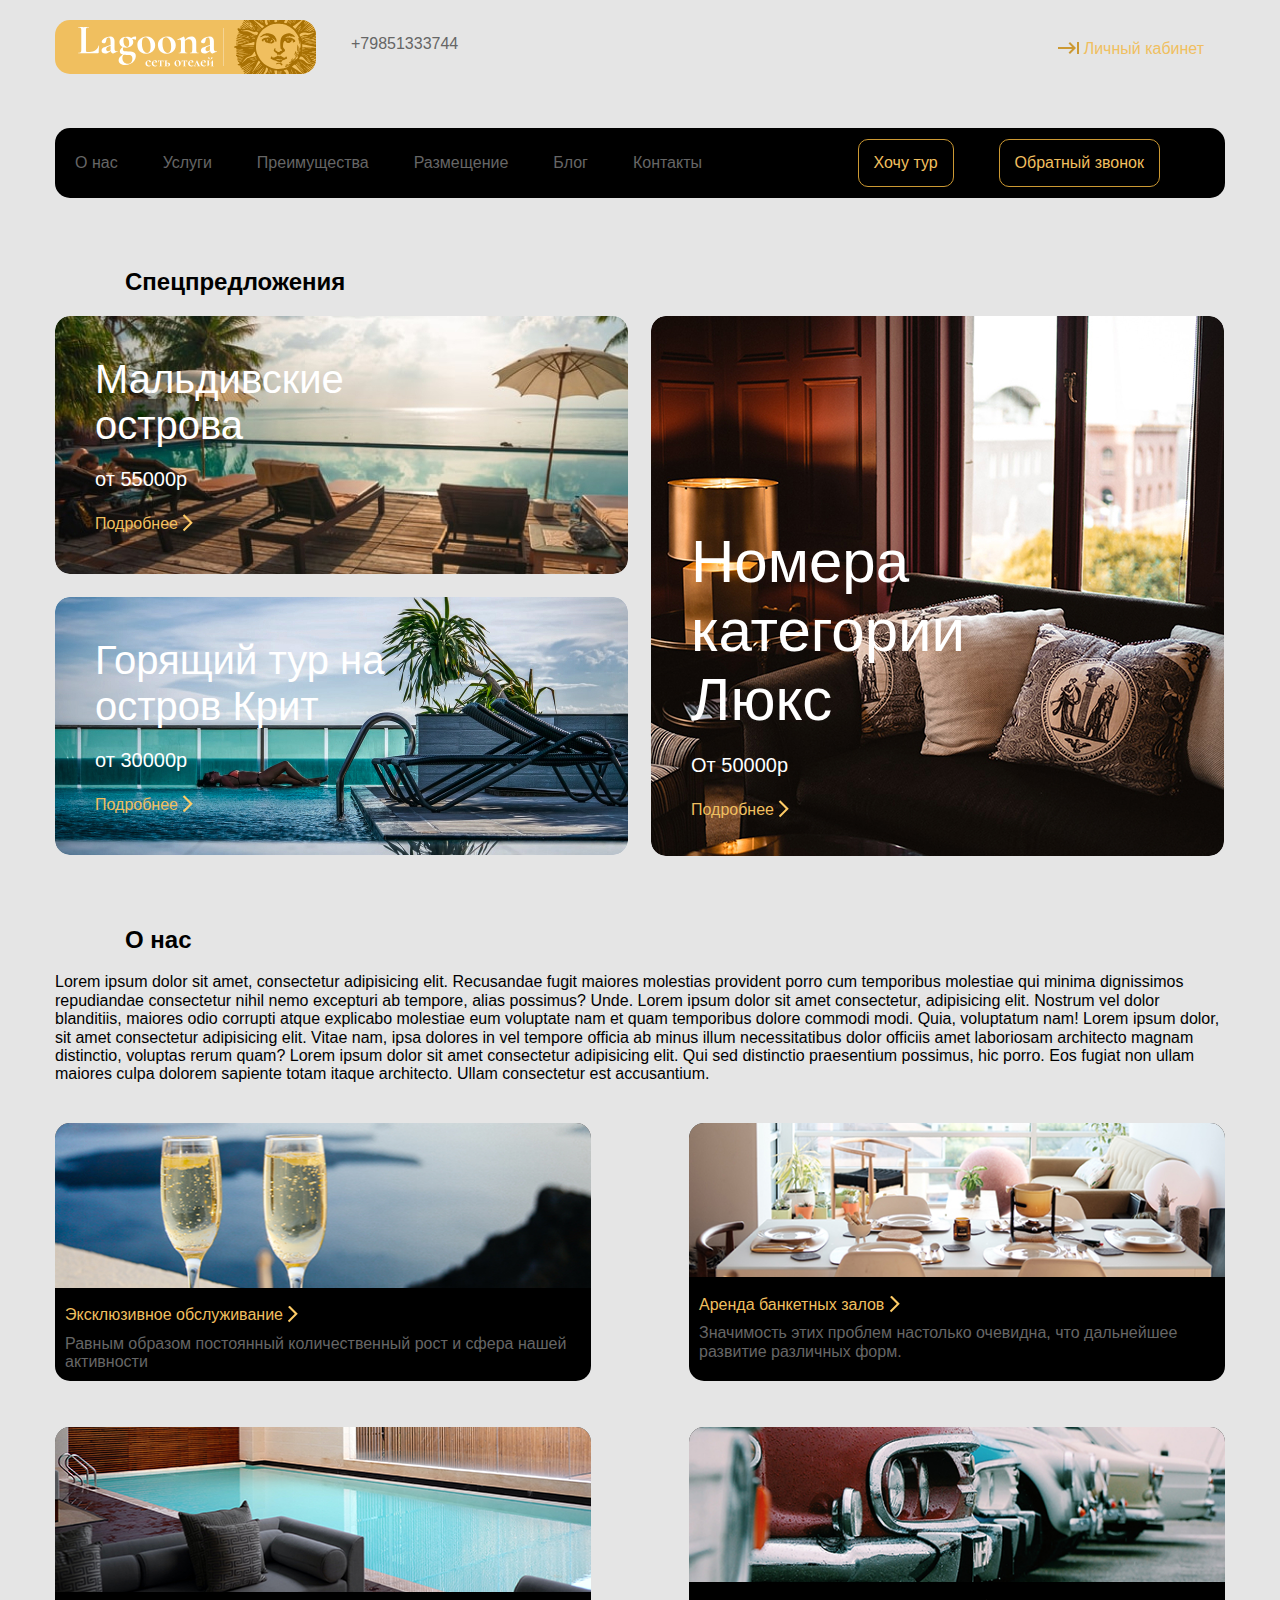
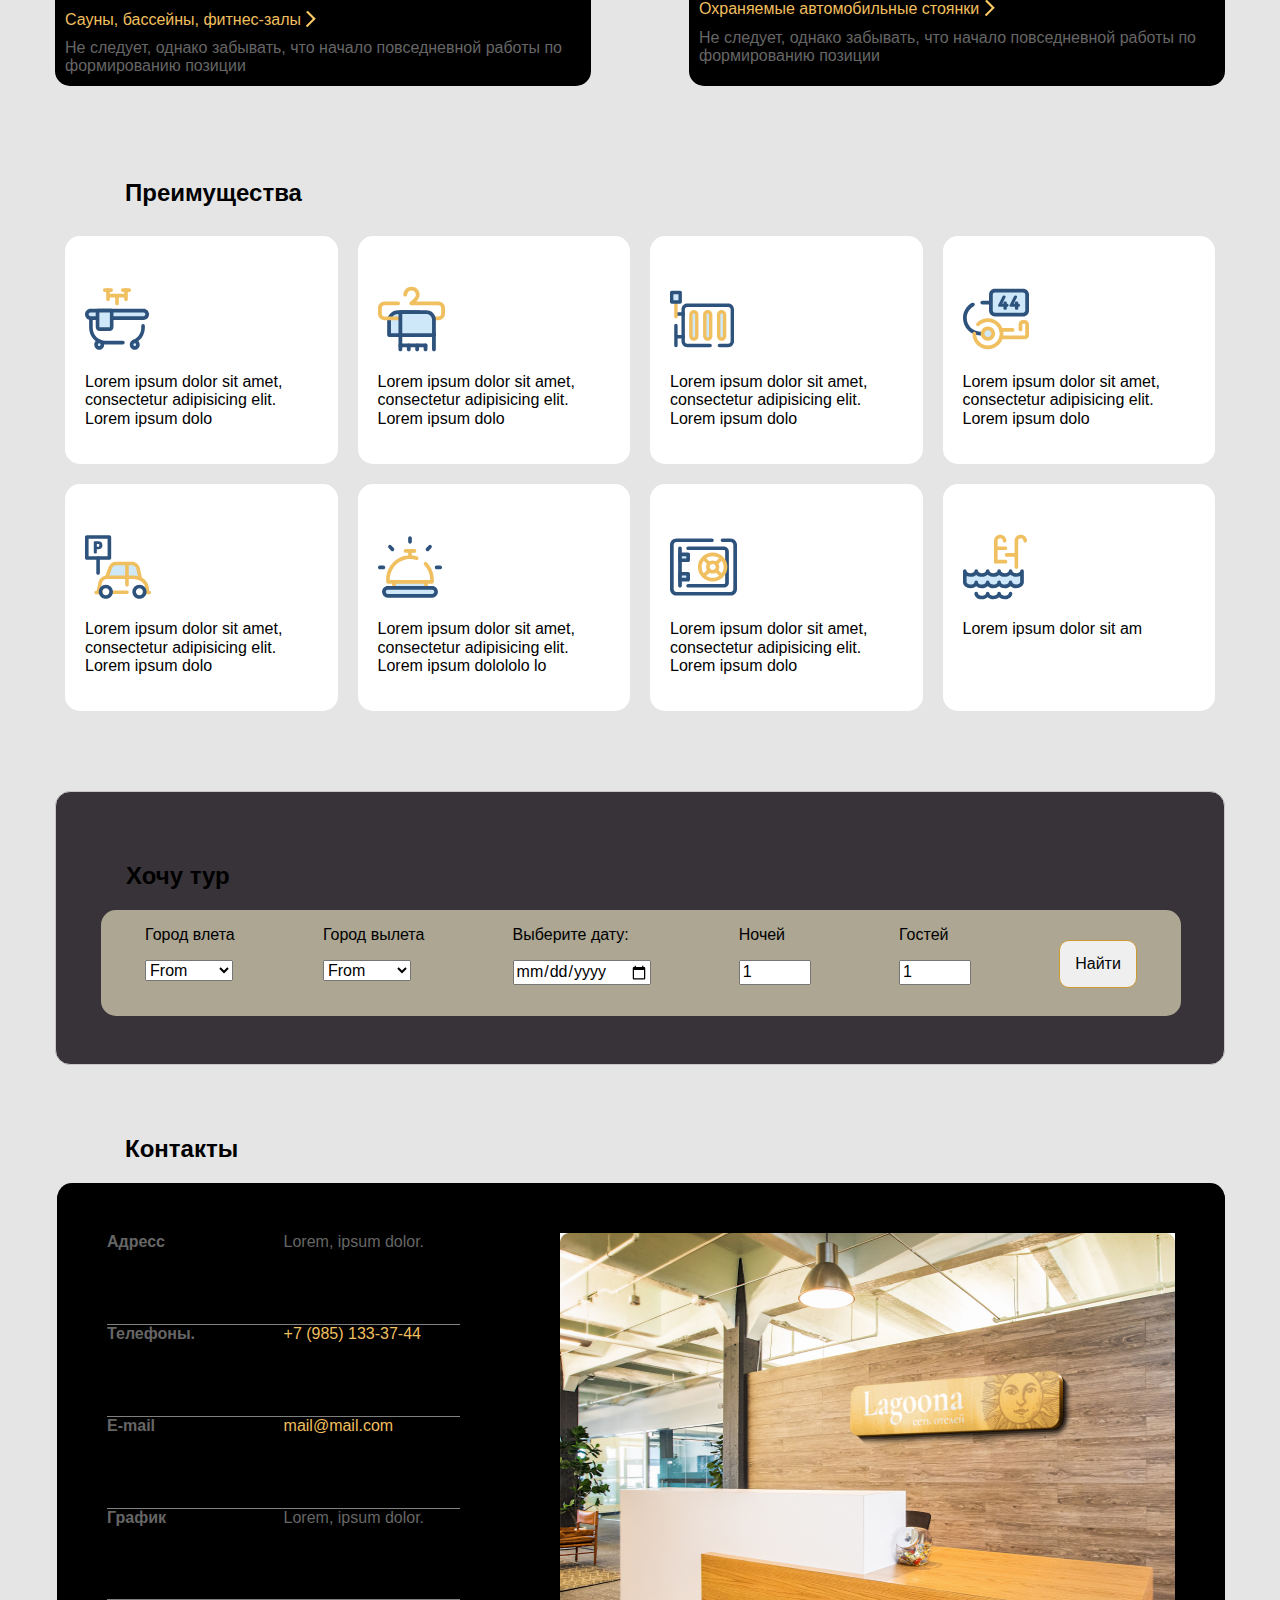
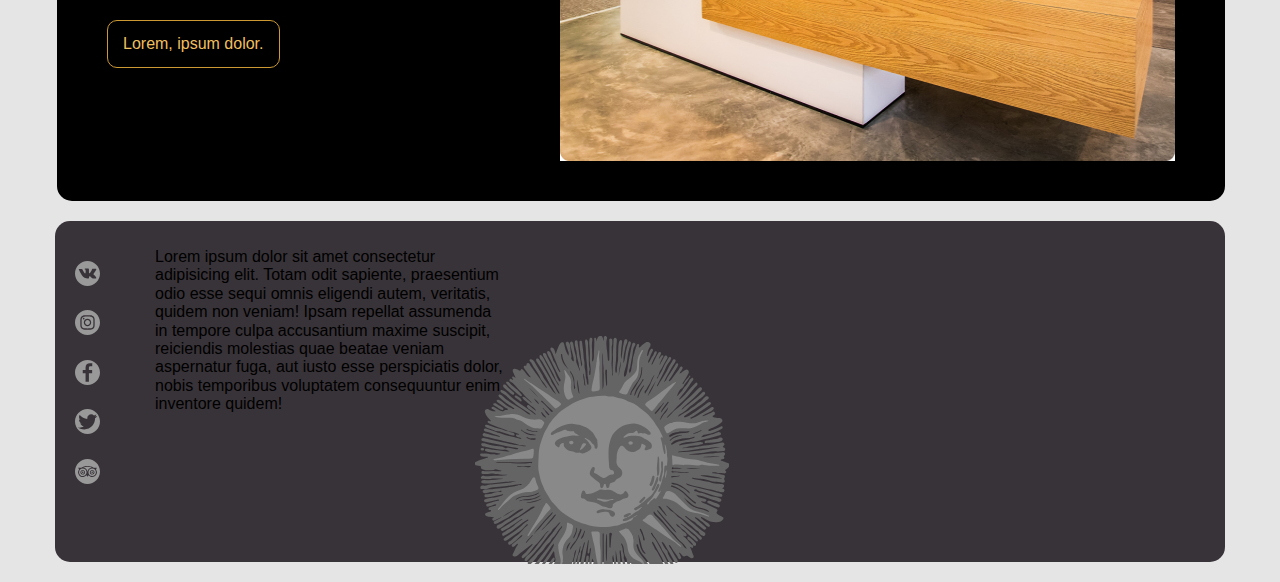
==== index.html @ 14a1861d "css2" ====
<!DOCTYPE html>
<html lang="en">

<head>
    <meta charset="UTF-8">
    <meta http-equiv="X-UA-Compatible" content="IE=edge">
    <meta name="viewport" content="width=device-width, initial-scale=1.0">
    <title>Lagoona</title>
    <link rel="stylesheet" href="/normalize.css">
    <link rel="stylesheet" href="/style.css">
</head>
<!-- hjhjjgjd##### -->
<body>
    <header>
        <!-- jhghghg -->
        <div class="container">
            <div class="header">
                <div class="header-top">
                    <div class="logo">
                        <a href="" class="logoimg"><img src="/logo.svg" alt="logo"></a>
                        <div class="phone">
                            <a href="tel:+79851333744">+79851333744</a>
                        </div>
                    </div>
                    <div class="cabinet">
                        <a href=""><img src="Vector.png" alt=""> Личный кабинет</a>
                    </div>
                </div>
                <nav class="nav">
                    <ul class="nav-list">
                        <li class="nav-item">
                            <a href="" class="nav-link">О нас</a>
                        </li>
                        <li class="nav-item">
                            <a href="" class="nav-link">Услуги</a>
                        </li>
                        <li class="nav-item">
                            <a href="" class="nav-link">Преимущества</a>
                        </li>
                        <li class="nav-item">
                            <a href="" class="nav-link">Размещение</a>
                        </li>
                        <li class="nav-item">
                            <a href="" class="nav-link">Блог</a>
                        </li>
                        <li class="nav-item">
                            <a href="" class="nav-link">Контакты</a>
                        </li>
                        <li class="nav-item">
                            <img src="/Rectangle 2 (1).png" alt="rectangle" height="100%">
                        </li>
                        <div class="top-nav">
                            <div class="nav-item">
                                <a href="" class="buttn">Хочу тур</a>
                            </div>
                            <div class="nav-item">
                                <a href="" class="buttn">Обратный звонок</a>

                    </ul>
            </div>
        </div>
        </nav>
        </div>
        </div>
    </header>
    <main>
        <div class="container">
            <h2 class="tittle">Спецпредложения</h2>
            <section class="discount">
                <div class="discount-left">
                    <div class="discount-left-up">
                        Мальдивские острова
                        <p class="price">от 55000р</p>
                        <a href="">
                            <p class="more">Подробнее
                                <sub>
                                    <img src="/Rectangle 2.png" alt="more">
                                </sub>
                            </p>
                        </a>
                    </div>
                    <div class="discount-left-down">
                        Горящий тур на остров Крит
                        <p class="price">от 30000р</p>
                        <a href="">

                            <p class="more">Подробнее
                                <sub>
                                    <img src="/Rectangle 2.png" alt="more">
                                </sub>
                            </p>
                        </a>
                    </div>
                </div>
                <div class="discount-right">
                    Номера категории Люкс
                    <p class="price">От 50000р</p>
                    <a href="">

                        <p class="more">Подробнее
                            <sub>
                                <img src="/Rectangle 2.png" alt="more">
                            </sub>
                        </p>
                    </a>
                </div>
        </div>
        </section>
        <section class="about">
            <div class="container">

                <h2 class="tittle">О нас</h2>
                <p class="about-txt">
                    Lorem ipsum dolor sit amet, consectetur adipisicing elit. Recusandae fugit maiores molestias
                    provident
                    porro cum temporibus molestiae qui minima dignissimos repudiandae consectetur nihil nemo excepturi
                    ab
                    tempore, alias possimus? Unde. Lorem ipsum dolor sit amet consectetur, adipisicing elit. Nostrum vel
                    dolor blanditiis, maiores odio corrupti atque explicabo molestiae eum voluptate nam et quam
                    temporibus dolore commodi modi. Quia, voluptatum nam! Lorem ipsum dolor, sit amet consectetur
                    adipisicing elit. Vitae nam, ipsa dolores in vel tempore officia ab minus illum necessitatibus dolor
                    officiis amet laboriosam architecto magnam distinctio, voluptas rerum quam? Lorem ipsum dolor sit
                    amet consectetur adipisicing elit. Qui sed distinctio praesentium possimus, hic porro. Eos fugiat
                    non ullam maiores culpa dolorem sapiente totam itaque architecto. Ullam consectetur est accusantium.
                </p>
            </div>
        </section>
        <div class="container">
            <section class="services">
                <div class="service">
                    <a href="">
                        <img src="/10.jpg" width="573px" height="165px" alt="">
                        <p class="more">Эксклюзивное обслуживание
                            <sub>
                                <img src="/Rectangle 2.png" alt="more">
                            </sub>
                        </p>
                        <p>
                            Равным образом постоянный количественный рост и сфера нашей активности
                        </p>
                    </a>
                </div>
                <div class="service">
                    <a href="">
                        <img src="/15.jpg" alt="">
                        <p class="more">Аренда банкетных залов
                            <sub>
                                <img src="/Rectangle 2.png" alt="more">
                            </sub>
                        </p>
                        <p>
                            Значимость этих проблем настолько очевидна, что дальнейшее развитие различных форм.
                        </p>
                    </a>
                </div>
                <div class="service">
                    <a href="">
                        <img src="/12.jpg" width="573px" height="165px" alt="">
                        <p class="more">Сауны, бассейны, фитнес-залы
                            <sub>
                                <img src="/Rectangle 2.png" alt="more">
                            </sub>
                        </p>
                        <p>
                            Не следует, однако забывать, что начало повседневной работы по формированию позиции </p>
                    </a>
                </div>
                <div class="service">
                    <a href="">
                        <img src="/carlo-d-agnolo-aFxSh_l4fbY-unsplash.jpg" alt="">
                        <p class="more">Охраняемые автомобильные стоянки
                            <sub>
                                <img src="/Rectangle 2.png" alt="more">
                            </sub>
                        </p>
                        <p>
                            Не следует, однако забывать, что начало повседневной работы по формированию позиции </p>
                    </a>
                </div>

            </section>
        </div>
        <section class="benefits">
            <div class="container">
                <h2 class="tittle">Преимущества</h2>
                <div class="benefits-list-parent">
                    <ul class="benefits-list">
                        <li class="benefits-item"><svg width="64" height="66" viewBox="0 0 64 66" fill="none"
                                xmlns="http://www.w3.org/2000/svg">
                                <g clip-path="url(#clip0_96182:390)">
                                    <path
                                        d="M37.95 58.4074H20.2875C11.375 58.4074 4.125 50.9308 4.125 41.7398V25.9359C4.125 24.9047 4.9375 24.0797 5.925 24.0797C6.9125 24.0797 7.725 24.9176 7.725 25.9359V41.7527C7.725 48.8941 13.35 54.6949 20.275 54.6949H37.9375C38.9375 54.6949 39.7375 55.5328 39.7375 56.5512C39.75 57.5824 38.95 58.4074 37.95 58.4074Z"
                                        fill="#2D527C" />
                                    <path
                                        d="M48.4625 57.5824C47.7125 57.5824 47.025 57.1055 46.7625 56.332C46.4375 55.3652 46.925 54.3082 47.8625 53.9601C52.8875 52.1426 56.2625 47.2312 56.2625 41.7398V39.8707C56.2625 38.8394 57.075 38.0144 58.0625 38.0144C59.05 38.0144 59.8625 38.8523 59.8625 39.8707V41.7398C59.8625 48.8039 55.525 55.1332 49.05 57.4664C48.8625 57.5437 48.6625 57.5824 48.4625 57.5824Z"
                                        fill="#2D527C" />
                                    <path
                                        d="M58.5875 32.0719H5.4125C3.425 32.0719 1.8125 30.409 1.8125 28.3594C1.8125 26.3098 3.425 24.6469 5.4125 24.6469H58.6C60.5875 24.6469 62.2 26.3098 62.2 28.3594C62.2 30.409 60.5875 32.0719 58.5875 32.0719Z"
                                        fill="#CEE8FA" />
                                    <path
                                        d="M58.5875 33.9281H5.4125C2.425 33.9281 0 31.4274 0 28.3465C0 25.2656 2.425 22.7649 5.4125 22.7649H58.6C61.5875 22.7649 64.0125 25.2656 64.0125 28.3465C64.0125 31.4274 61.575 33.9281 58.5875 33.9281ZM5.4125 26.4903C4.4125 26.4903 3.6125 27.3281 3.6125 28.3465C3.6125 29.3649 4.425 30.2027 5.4125 30.2027H58.6C59.6 30.2027 60.4 29.3649 60.4 28.3465C60.4 27.3281 59.5875 26.4903 58.6 26.4903H5.4125Z"
                                        fill="#2D527C" />
                                    <path
                                        d="M14.2375 61.9008C15.9772 61.9008 17.3875 60.4464 17.3875 58.6523C17.3875 56.8582 15.9772 55.4039 14.2375 55.4039C12.4978 55.4039 11.0875 56.8582 11.0875 58.6523C11.0875 60.4464 12.4978 61.9008 14.2375 61.9008Z"
                                        fill="#CEE8FA" />
                                    <path
                                        d="M14.2375 63.7699C11.5 63.7699 9.27502 61.4754 9.27502 58.6523C9.27502 55.8293 11.5 53.5347 14.2375 53.5347C16.975 53.5347 19.2 55.8293 19.2 58.6523C19.2 61.4754 16.975 63.7699 14.2375 63.7699ZM14.2375 57.2601C13.4875 57.2601 12.8875 57.8918 12.8875 58.6523C12.8875 59.4129 13.5 60.0445 14.2375 60.0445C14.975 60.0445 15.5875 59.4129 15.5875 58.6523C15.5875 57.8918 14.9875 57.2601 14.2375 57.2601Z"
                                        fill="#2D527C" />
                                    <path
                                        d="M49.7626 61.9008C51.5023 61.9008 52.9126 60.4464 52.9126 58.6523C52.9126 56.8582 51.5023 55.4039 49.7626 55.4039C48.0229 55.4039 46.6125 56.8582 46.6125 58.6523C46.6125 60.4464 48.0229 61.9008 49.7626 61.9008Z"
                                        fill="#CEE8FA" />
                                    <path
                                        d="M49.7626 63.7699C47.0251 63.7699 44.8 61.4754 44.8 58.6523C44.8 55.8293 47.0251 53.5347 49.7626 53.5347C52.5001 53.5347 54.7251 55.8293 54.7251 58.6523C54.7251 61.4754 52.4876 63.7699 49.7626 63.7699ZM49.7626 57.2601C49.0126 57.2601 48.4126 57.8918 48.4126 58.6523C48.4126 59.4129 49.0251 60.0445 49.7626 60.0445C50.5001 60.0445 51.1126 59.4129 51.1126 58.6523C51.1126 57.8918 50.5001 57.2601 49.7626 57.2601Z"
                                        fill="#2D527C" />
                                    <path
                                        d="M40.425 11.434H23.575C22.575 11.434 21.775 10.5961 21.775 9.57773C21.775 8.55937 22.5875 7.72148 23.575 7.72148H40.4375C41.4375 7.72148 42.2375 8.55937 42.2375 9.57773C42.2375 10.5961 41.425 11.434 40.425 11.434Z"
                                        fill="#F0BF5F" />
                                    <path
                                        d="M41.0125 15.0562C40.0125 15.0562 39.2125 14.2183 39.2125 13.2V4.08631C39.2125 3.05506 40.025 2.23006 41.0125 2.23006C42 2.23006 42.8125 3.06795 42.8125 4.08631V13.2C42.8125 14.2312 42.0125 15.0562 41.0125 15.0562Z"
                                        fill="#F0BF5F" />
                                    <path
                                        d="M44.2625 5.95562H37.775C36.775 5.95562 35.975 5.11773 35.975 4.09937C35.975 3.08101 36.7875 2.24312 37.775 2.24312H44.2625C45.2625 2.24312 46.0625 3.08101 46.0625 4.09937C46.0625 5.11773 45.25 5.95562 44.2625 5.95562Z"
                                        fill="#F0BF5F" />
                                    <path
                                        d="M22.9875 15.0562C21.9875 15.0562 21.1875 14.2183 21.1875 13.2V4.08631C21.1875 3.05506 22 2.23006 22.9875 2.23006C23.975 2.23006 24.7875 3.06795 24.7875 4.08631V13.2C24.7875 14.2312 23.9875 15.0562 22.9875 15.0562Z"
                                        fill="#F0BF5F" />
                                    <path
                                        d="M26.225 5.95748H19.7375C18.7375 5.95748 17.9375 5.11959 17.9375 4.10123C17.9375 3.08287 18.75 2.24498 19.7375 2.24498H26.225C27.225 2.24498 28.025 3.08287 28.025 4.10123C28.025 5.11959 27.225 5.95748 26.225 5.95748Z"
                                        fill="#F0BF5F" />
                                    <path
                                        d="M32 19.3359C31 19.3359 30.2 18.498 30.2 17.4797V9.75818C30.2 8.72693 31.0125 7.90193 32 7.90193C32.9875 7.90193 33.7999 8.73982 33.7999 9.75818V17.4797C33.7999 18.498 33 19.3359 32 19.3359Z"
                                        fill="#F0BF5F" />
                                    <path
                                        d="M24.4625 43.1578H14.75C13.525 43.1578 12.525 42.1266 12.525 40.8633V24.6211H26.675V40.8633C26.675 42.1395 25.6875 43.1578 24.4625 43.1578Z"
                                        fill="#CEE8FA" />
                                    <path
                                        d="M24.4625 45.027H14.75C12.5375 45.027 10.725 43.1707 10.725 40.8762V24.634C10.725 23.6028 11.5375 22.7778 12.525 22.7778H26.675C27.675 22.7778 28.475 23.6156 28.475 24.634V40.8762C28.4875 43.1578 26.675 45.027 24.4625 45.027ZM14.3375 26.4903V40.8762C14.3375 41.1082 14.525 41.3016 14.75 41.3016H24.4625C24.6875 41.3016 24.875 41.1082 24.875 40.8762V26.4903H14.3375Z"
                                        fill="#2D527C" />
                                </g>
                                <defs>
                                    <clipPath id="clip0_96182:390">
                                        <rect width="64" height="66" fill="white" />
                                    </clipPath>
                                </defs>
                            </svg>
                            <p>Lorem ipsum dolor sit amet, consectetur adipisicing elit. Lorem ipsum dolo</p>
                        </li>
                        <li class="benefits-item"><svg width="67" height="66" viewBox="0 0 67 66" fill="none"
                                xmlns="http://www.w3.org/2000/svg">
                                <path
                                    d="M40.8281 49.0746H11.0707V35.0625C11.0707 30.0996 15.1535 26.0777 20.1916 26.0777H40.8281V49.0746Z"
                                    fill="#CEE8FA" />
                                <path
                                    d="M40.8281 50.9437H11.0707C10.0238 50.9437 9.17322 50.1058 9.17322 49.0746V35.0625C9.17322 29.0812 14.1197 24.2086 20.1916 24.2086H40.8281C41.875 24.2086 42.7256 25.0465 42.7256 26.0777V49.0746C42.7256 50.1058 41.875 50.9437 40.8281 50.9437ZM12.9681 47.2054H38.9176V27.9597H20.1785C16.2004 27.9597 12.9681 31.1437 12.9681 35.0625V47.2054Z"
                                    fill="#2D527C" />
                                <path
                                    d="M60.4439 34.2633H6.55605C2.94434 34.2633 0 31.3629 0 27.7922V21.9785C0 18.4207 2.94434 15.5203 6.55605 15.5203H20.1262C21.173 15.5203 22.0236 16.3582 22.0236 17.3894C22.0236 18.4207 21.173 19.2586 20.1262 19.2586H6.55605C5.03809 19.2586 3.79492 20.4832 3.79492 21.9785V27.7922C3.79492 29.2875 5.03809 30.5121 6.55605 30.5121H60.4309C61.9488 30.5121 63.192 29.2875 63.192 27.7922V21.9785C63.192 20.4832 61.9488 19.2586 60.4309 19.2586H33.5C32.4531 19.2586 31.6025 18.4207 31.6025 17.3894C31.6025 16.3582 32.4531 15.5203 33.5 15.5203H60.4439C64.0557 15.5203 67 18.4207 67 21.9785V27.7922C67 31.3629 64.0557 34.2633 60.4439 34.2633Z"
                                    fill="#F0BF5F" />
                                <path
                                    d="M33.5 19.1555C32.9111 19.1555 32.3484 18.8977 31.9689 18.3949C31.3408 17.557 31.524 16.384 32.3615 15.7781C34.1543 14.4633 37.8707 11.0086 37.8707 8.70117C37.8707 6.20039 36.0256 4.3957 33.5 4.3957C31.0922 4.3957 29.1293 6.3293 29.1293 8.70117C29.1293 9.73242 28.2787 10.5703 27.2318 10.5703C26.1849 10.5703 25.3344 9.73242 25.3344 8.70117V8.53359C25.3344 8.48203 25.3343 8.43047 25.3474 8.37891C25.5045 4.07344 29.1031 0.644531 33.5 0.644531C38.1586 0.644531 41.6787 4.11211 41.6787 8.70117C41.6787 13.5223 35.3582 18.266 34.6254 18.7945C34.2851 19.0395 33.8926 19.1555 33.5 19.1555Z"
                                    fill="#F0BF5F" />
                                <path
                                    d="M47.5412 61.2562H22.377C21.3301 61.2562 20.4795 60.4183 20.4795 59.3871V49.0875C20.4795 48.0562 21.3301 47.2183 22.377 47.2183H55.9424C56.9893 47.2183 57.8398 48.0562 57.8398 49.0875C57.8398 50.1187 56.9893 50.9566 55.9424 50.9566H24.2744V57.5179H47.5412C48.5881 57.5179 49.4387 58.3558 49.4387 59.3871C49.4387 60.4183 48.5881 61.2562 47.5412 61.2562Z"
                                    fill="#2D527C" />
                                <path
                                    d="M55.9293 49.0746V33.5672C55.9293 29.4293 52.5269 26.0777 48.3264 26.0777H22.377V49.0746H55.9293Z"
                                    fill="#CEE8FA" />
                                <path
                                    d="M55.9293 50.9437H22.377C21.3301 50.9437 20.4795 50.1059 20.4795 49.0746V26.0906C20.4795 25.0594 21.3301 24.2215 22.377 24.2215H48.3395C53.5738 24.2215 57.8398 28.4238 57.8398 33.5801V49.0875C57.8398 50.1059 56.9762 50.9437 55.9293 50.9437ZM24.2744 47.2055H54.0318V33.5672C54.0318 30.4734 51.4801 27.9597 48.3395 27.9597H24.2744V47.2055Z"
                                    fill="#2D527C" />
                                <path
                                    d="M22.377 65.3554C21.3301 65.3554 20.4795 64.5175 20.4795 63.4863V59.3871C20.4795 58.3558 21.3301 57.5179 22.377 57.5179C23.4238 57.5179 24.2744 58.3558 24.2744 59.3871V63.4863C24.2744 64.5175 23.4238 65.3554 22.377 65.3554Z"
                                    fill="#2D527C" />
                                <path
                                    d="M55.9293 65.3554C54.8824 65.3554 54.0319 64.5176 54.0319 63.4863V47.8758C54.0319 46.8445 54.8824 46.0066 55.9293 46.0066C56.9762 46.0066 57.8268 46.8445 57.8268 47.8758V63.4863C57.8399 64.5176 56.9762 65.3554 55.9293 65.3554Z"
                                    fill="#2D527C" />
                                <path
                                    d="M47.5412 65.3554C46.4943 65.3554 45.6437 64.5175 45.6437 63.4863V59.3871C45.6437 58.3558 46.4943 57.5179 47.5412 57.5179C48.5881 57.5179 49.4387 58.3558 49.4387 59.3871V63.4863C49.4387 64.5175 48.5881 65.3554 47.5412 65.3554Z"
                                    fill="#2D527C" />
                                <path
                                    d="M39.1531 65.3554C38.1063 65.3554 37.2557 64.5175 37.2557 63.4863V59.3871C37.2557 58.3558 38.1063 57.5179 39.1531 57.5179C40.2 57.5179 41.0506 58.3558 41.0506 59.3871V63.4863C41.0506 64.5175 40.2 65.3554 39.1531 65.3554Z"
                                    fill="#2D527C" />
                                <path
                                    d="M30.765 65.3554C29.7181 65.3554 28.8676 64.5175 28.8676 63.4863V59.3871C28.8676 58.3558 29.7181 57.5179 30.765 57.5179C31.8119 57.5179 32.6625 58.3558 32.6625 59.3871V63.4863C32.6625 64.5175 31.8119 65.3554 30.765 65.3554Z"
                                    fill="#2D527C" />
                            </svg>
                            <p>Lorem ipsum dolor sit amet, consectetur adipisicing elit. Lorem ipsum dolo</p>
                        </li>
                        <li class="benefits-item"><svg width="64" height="66" viewBox="0 0 64 66" fill="none"
                                xmlns="http://www.w3.org/2000/svg">
                                <path
                                    d="M58.2375 61.2692H49.4375C48.5 61.2692 47.7375 60.4828 47.7375 59.516C47.7375 58.5492 48.5 57.7629 49.4375 57.7629H58.2375C59.55 57.7629 60.6125 56.6672 60.6125 55.3137V23.4867C60.6125 22.1332 59.55 21.0375 58.2375 21.0375H17.2375C15.925 21.0375 14.8625 22.1332 14.8625 23.4867V55.3395C14.8625 56.693 15.925 57.7887 17.2375 57.7887H40.1125C41.05 57.7887 41.8125 58.575 41.8125 59.5418C41.8125 60.5086 41.05 61.2949 40.1125 61.2949H17.2375C14.0625 61.2949 11.475 58.6266 11.475 55.3524V23.4867C11.475 20.2125 14.0625 17.5442 17.2375 17.5442H58.2375C61.4125 17.5442 64 20.2125 64 23.4867V55.3395C64 58.6008 61.4125 61.2692 58.2375 61.2692Z"
                                    fill="#2D527C" />
                                <path
                                    d="M23.8375 53.1094C22.2125 53.1094 20.875 51.7301 20.875 50.0543V28.759C20.875 27.0832 22.2125 25.7039 23.8375 25.7039C25.4625 25.7039 26.8 27.0832 26.8 28.759V50.0543C26.7875 51.7301 25.4625 53.1094 23.8375 53.1094Z"
                                    fill="#CEE8FA" />
                                <path
                                    d="M23.8375 54.8496C21.275 54.8496 19.1875 52.6969 19.1875 50.0543V28.759C19.1875 26.1164 21.275 23.9637 23.8375 23.9637C26.4 23.9637 28.4875 26.1164 28.4875 28.759V50.0543C28.4875 52.6969 26.4 54.8496 23.8375 54.8496ZM23.8375 27.457C23.1375 27.457 22.575 28.0371 22.575 28.759V50.0543C22.575 50.7762 23.1375 51.3562 23.8375 51.3562C24.5375 51.3562 25.1 50.7762 25.1 50.0543V28.759C25.1 28.0371 24.525 27.457 23.8375 27.457Z"
                                    fill="#F0BF5F" />
                                <path
                                    d="M37.7375 53.1094C36.1125 53.1094 34.775 51.7301 34.775 50.0543V28.759C34.775 27.0832 36.1125 25.7039 37.7375 25.7039C39.3625 25.7039 40.7 27.0832 40.7 28.759V50.0543C40.7 51.7301 39.375 53.1094 37.7375 53.1094Z"
                                    fill="#CEE8FA" />
                                <path
                                    d="M37.7375 54.8496C35.175 54.8496 33.0875 52.6969 33.0875 50.0543V28.759C33.0875 26.1164 35.175 23.9637 37.7375 23.9637C40.3 23.9637 42.3875 26.1164 42.3875 28.759V50.0543C42.4 52.6969 40.3125 54.8496 37.7375 54.8496ZM37.7375 27.457C37.0375 27.457 36.475 28.0371 36.475 28.759V50.0543C36.475 50.7762 37.0375 51.3562 37.7375 51.3562C38.4375 51.3562 39 50.7762 39 50.0543V28.759C39 28.0371 38.4375 27.457 37.7375 27.457Z"
                                    fill="#F0BF5F" />
                                <path
                                    d="M51.65 53.1094C50.025 53.1094 48.6875 51.7301 48.6875 50.0543V28.759C48.6875 27.0832 50.025 25.7039 51.65 25.7039C53.275 25.7039 54.6125 27.0832 54.6125 28.759V50.0543C54.6125 51.7301 53.275 53.1094 51.65 53.1094Z"
                                    fill="#CEE8FA" />
                                <path
                                    d="M51.65 54.8496C49.0875 54.8496 47 52.6969 47 50.0543V28.759C47 26.1164 49.0875 23.9637 51.65 23.9637C54.2125 23.9637 56.3 26.1164 56.3 28.759V50.0543C56.3 52.6969 54.2125 54.8496 51.65 54.8496ZM51.65 27.457C50.95 27.457 50.3875 28.0371 50.3875 28.759V50.0543C50.3875 50.7762 50.95 51.3562 51.65 51.3562C52.35 51.3562 52.9125 50.7762 52.9125 50.0543V28.759C52.9125 28.0371 52.35 27.457 51.65 27.457Z"
                                    fill="#F0BF5F" />
                                <path
                                    d="M13.175 29.7129H7.28746C6.34996 29.7129 5.58746 28.9266 5.58746 27.9598C5.58746 26.993 6.34996 26.2066 7.28746 26.2066H13.175C14.1125 26.2066 14.875 26.993 14.875 27.9598C14.875 28.9266 14.1125 29.7129 13.175 29.7129Z"
                                    fill="#2D527C" />
                                <path
                                    d="M13.175 52.5938H7.28746C6.34996 52.5938 5.58746 51.8074 5.58746 50.8406C5.58746 49.8738 6.34996 49.0875 7.28746 49.0875H13.175C14.1125 49.0875 14.875 49.8738 14.875 50.8406C14.875 51.8074 14.1125 52.5938 13.175 52.5938Z"
                                    fill="#2D527C" />
                                <path
                                    d="M5.92498 32.4199C4.98748 32.4199 4.22498 31.6336 4.22498 30.6668V11.9754C4.22498 11.0086 4.98748 10.2223 5.92498 10.2223C6.86248 10.2223 7.62498 11.0215 7.62498 11.9754V30.6668C7.62498 31.6336 6.86248 32.4199 5.92498 32.4199Z"
                                    fill="#F0BF5F" />
                                <path
                                    d="M5.92498 61.2691C4.98748 61.2691 4.22498 60.4828 4.22498 59.516V39.4066C4.22498 38.4398 4.98748 37.6535 5.92498 37.6535C6.86248 37.6535 7.62498 38.4398 7.62498 39.4066V59.516C7.62498 60.4828 6.86248 61.2691 5.92498 61.2691Z"
                                    fill="#2D527C" />
                                <path d="M10.175 6.48396H1.70001V15.9199H10.175V6.48396Z" fill="#CEE8FA" />
                                <path
                                    d="M10.1625 17.6602H1.7C0.7625 17.6602 0 16.8738 0 15.9071V6.48401C0 5.51721 0.7625 4.73088 1.7 4.73088H10.175C11.1125 4.73088 11.875 5.51721 11.875 6.48401V15.9199C11.8625 16.8738 11.1 17.6602 10.1625 17.6602ZM3.3875 14.1668H8.475V8.22424H3.3875V14.1668Z"
                                    fill="#2D527C" />
                            </svg>
                            <p>Lorem ipsum dolor sit amet, consectetur adipisicing elit. Lorem ipsum dolo</p>
                        </li>
                        <li class="benefits-item"><svg width="66" height="66" viewBox="0 0 66 66" fill="none"
                                xmlns="http://www.w3.org/2000/svg">
                                <g clip-path="url(#clip0_96182:337)">
                                    <path
                                        d="M38.4527 18.4851H19.207C18.1758 18.4851 17.3379 17.6472 17.3379 16.616C17.3379 15.5847 18.1758 14.7469 19.207 14.7469H38.4527C39.484 14.7469 40.3219 15.5847 40.3219 16.616C40.3219 17.6472 39.484 18.4851 38.4527 18.4851Z"
                                        fill="#2D527C" />
                                    <path
                                        d="M23.3191 49.4871H17.3766C7.79883 49.4871 0 41.6883 0 32.1105C0 25.7683 3.45469 19.9289 9.02344 16.8738C9.92578 16.3711 11.073 16.7062 11.5758 17.6215C12.0785 18.5238 11.7434 19.6711 10.8281 20.1738C6.4582 22.5715 3.75117 27.1476 3.75117 32.1234C3.75117 39.6386 9.86133 45.7488 17.3766 45.7488H23.3191C24.3504 45.7488 25.1883 46.5867 25.1883 47.6179C25.2012 48.6363 24.3504 49.4871 23.3191 49.4871Z"
                                        fill="#2D527C" />
                                    <path
                                        d="M24.9176 63.2027C16.3711 63.2027 9.41016 56.2418 9.41016 47.6824C9.41016 46.6512 10.248 45.8133 11.2793 45.8133C12.3105 45.8133 13.1484 46.6512 13.1484 47.6824C13.1484 54.1664 18.4207 59.4515 24.9176 59.4515C31.4145 59.4515 36.6867 54.1793 36.6867 47.6824C36.6867 41.1984 31.4145 35.9133 24.9176 35.9133C21.6563 35.9133 18.627 37.2152 16.384 39.5742C15.675 40.3219 14.4891 40.3605 13.7285 39.6387C12.9809 38.9297 12.9422 37.7437 13.6641 36.9832C16.6289 33.8637 20.625 32.1492 24.9176 32.1492C33.477 32.1492 40.4379 39.1101 40.4379 47.6695C40.4379 56.2289 33.477 63.2027 24.9176 63.2027Z"
                                        fill="#F0BF5F" />
                                    <path
                                        d="M49.5645 45.7875H38.1176C37.0864 45.7875 36.2485 44.9496 36.2485 43.9183C36.2485 42.8871 37.0864 42.0492 38.1176 42.0492H49.5645C50.5957 42.0492 51.4336 42.8871 51.4336 43.9183C51.4336 44.9496 50.5957 45.7875 49.5645 45.7875Z"
                                        fill="#F0BF5F" />
                                    <path
                                        d="M61.8105 53.3285H38.5559C37.5246 53.3285 36.6867 52.4906 36.6867 51.4593C36.6867 50.4281 37.5246 49.5902 38.5559 49.5902H61.8105C62.0555 49.5902 62.2488 49.3968 62.2488 49.1519V38.5043C62.2488 38.1433 61.9523 37.8597 61.6043 37.8597H59.9801C59.6191 37.8597 59.3355 38.1562 59.3355 38.5043V43.5058C59.3355 44.5371 58.4977 45.375 57.4664 45.375C56.4352 45.375 55.5973 44.5371 55.5973 43.5058V38.5043C55.5973 36.0808 57.5695 34.1086 59.993 34.1086H61.6172C64.0406 34.1086 66.0129 36.0808 66.0129 38.5043V49.1519C66 51.4464 64.118 53.3285 61.8105 53.3285Z"
                                        fill="#F0BF5F" />
                                    <path
                                        d="M24.9176 52.9418C27.865 52.9418 30.2543 50.5524 30.2543 47.6051C30.2543 44.6577 27.865 42.2683 24.9176 42.2683C21.9702 42.2683 19.5808 44.6577 19.5808 47.6051C19.5808 50.5524 21.9702 52.9418 24.9176 52.9418Z"
                                        fill="#CEE8FA" />
                                    <path
                                        d="M24.9176 54.8109C20.9472 54.8109 17.7117 51.5754 17.7117 47.6051C17.7117 43.6347 20.9472 40.3992 24.9176 40.3992C28.8879 40.3992 32.1234 43.6347 32.1234 47.6051C32.1234 51.5754 28.9008 54.8109 24.9176 54.8109ZM24.9176 44.1504C23.0097 44.1504 21.4629 45.6972 21.4629 47.6051C21.4629 49.5129 23.0097 51.0598 24.9176 51.0598C26.8254 51.0598 28.3723 49.5129 28.3723 47.6051C28.3723 45.6972 26.8254 44.1504 24.9176 44.1504Z"
                                        fill="#F0BF5F" />
                                    <path
                                        d="M27.8953 24.5695V8.64959C27.8953 6.45818 29.6742 4.67928 31.8656 4.67928H60.1476C62.3391 4.67928 64.118 6.45818 64.118 8.64959V24.5695C64.118 26.7609 62.3391 28.5398 60.1476 28.5398H31.8785C29.6742 28.5398 27.8953 26.7609 27.8953 24.5695Z"
                                        fill="#CEE8FA" />
                                    <path
                                        d="M60.1476 30.4219H31.8785C28.6558 30.4219 26.0262 27.7922 26.0262 24.5696V8.64963C26.0262 5.42697 28.6558 2.79729 31.8785 2.79729H60.1605C63.3832 2.79729 66.0129 5.42697 66.0129 8.64963V24.5696C66 27.7922 63.3703 30.4219 60.1476 30.4219ZM31.8785 6.54846C30.7183 6.54846 29.7773 7.48947 29.7773 8.64963V24.5696C29.7773 25.7297 30.7183 26.6707 31.8785 26.6707H60.1605C61.3207 26.6707 62.2617 25.7297 62.2617 24.5696V8.64963C62.2617 7.48947 61.3207 6.54846 60.1605 6.54846H31.8785Z"
                                        fill="#2D527C" />
                                    <path
                                        d="M44.4468 17.7118H43.8152V16.5645C43.8152 15.9071 43.1578 15.4817 42.1394 15.4817C41.1211 15.4817 40.4636 15.9071 40.4636 16.5645V17.7118H39.3164L42.5519 11.2149C42.6035 11.086 42.6679 10.9313 42.6679 10.7766C42.6679 9.9645 41.5851 9.46176 40.9922 9.46176C40.3734 9.46176 39.8707 9.77114 39.5871 10.3254L35.2043 18.9493C35.0496 19.2329 35.0238 19.4778 35.0238 19.6067C35.0238 20.3286 35.5008 20.8184 36.1968 20.8184H40.4636V22.6489C40.4636 23.4094 41.3273 23.7446 42.1394 23.7446C42.9386 23.7446 43.8152 23.3965 43.8152 22.6489V20.8184H44.4468C45.014 20.8184 45.5425 20.0579 45.5425 19.2586C45.5425 18.511 45.1945 17.7118 44.4468 17.7118Z"
                                        fill="#2D527C" />
                                    <path
                                        d="M55.8937 17.7118H55.2621V16.5645C55.2621 15.9071 54.6046 15.4817 53.5863 15.4817C52.5679 15.4817 51.9105 15.9071 51.9105 16.5645V17.7118H50.7632L54.0117 11.2149C54.0632 11.086 54.1277 10.9313 54.1277 10.7766C54.1277 9.9645 53.0449 9.46176 52.4519 9.46176C51.8332 9.46176 51.3304 9.77114 51.0468 10.3254L46.664 18.9493C46.5093 19.2329 46.4836 19.4778 46.4836 19.6067C46.4836 20.3286 46.9605 20.8184 47.6566 20.8184H51.9234V22.6489C51.9234 23.4094 52.7871 23.7446 53.5992 23.7446C54.4113 23.7446 55.275 23.3965 55.275 22.6489V20.8184H55.9066C56.4738 20.8184 57.0023 20.0579 57.0023 19.2586C57.0023 18.511 56.6543 17.7118 55.8937 17.7118Z"
                                        fill="#2D527C" />
                                </g>
                                <defs>
                                    <clipPath id="clip0_96182:337">
                                        <rect width="66" height="66" fill="white" />
                                    </clipPath>
                                </defs>
                            </svg>
                            <p>Lorem ipsum dolor sit amet, consectetur adipisicing elit. Lorem ipsum dolo</p>
                        </li>
                    </ul>
                    <ul class="benefits-list">
                        <li class="benefits-item"><svg width="66" height="66" viewBox="0 0 66 66" fill="none"
                                xmlns="http://www.w3.org/2000/svg">
                                <g clip-path="url(#clip0_96182:462)">
                                    <path
                                        d="M15.6364 60.3152H11.1891C10.1966 60.3152 9.39734 59.516 9.39734 58.5234C9.39734 57.5308 10.1966 56.7316 11.1891 56.7316H15.6364C16.629 56.7316 17.4282 57.5308 17.4282 58.5234C17.4282 59.516 16.629 60.3152 15.6364 60.3152Z"
                                        fill="#F0BF5F" />
                                    <path
                                        d="M64.2083 60.3152H59.4903C58.4977 60.3152 57.6985 59.516 57.6985 58.5234C57.6985 57.5308 58.4977 56.7316 59.4903 56.7316H64.2083C65.2008 56.7316 66 57.5308 66 58.5234C66 59.516 65.2008 60.3152 64.2083 60.3152Z"
                                        fill="#F0BF5F" />
                                    <path
                                        d="M62.2361 60.0961H59.4904C58.4978 60.0961 57.6986 59.2969 57.6986 58.3043C57.6986 57.3117 58.4978 56.5125 59.4904 56.5125H60.4443V55.7262C60.4443 52.0652 58.8845 49.1133 55.9326 47.1797C53.7798 45.7746 51.047 45.027 48.0306 45.027H21.9013C19.5165 45.027 17.4283 46.7156 16.9384 49.0617L15.3658 56.5125H15.9072C16.8997 56.5125 17.699 57.3117 17.699 58.3043C17.699 59.2969 16.8997 60.0961 15.9072 60.0961H13.1615C12.62 60.0961 12.1044 59.8512 11.7693 59.4387C11.4341 59.0133 11.2923 58.4719 11.4083 57.9434L13.4322 48.327C14.27 44.3437 17.8408 41.4434 21.9142 41.4434H48.0435C51.756 41.4434 55.172 42.3844 57.9048 44.1762C61.8622 46.7672 64.0408 50.8664 64.0408 55.7262V58.3043C64.0279 59.2969 63.2286 60.0961 62.2361 60.0961Z"
                                        fill="#F0BF5F" />
                                    <path
                                        d="M41.959 60.0961H28.282C27.2895 60.0961 26.4902 59.2969 26.4902 58.3043C26.4902 57.3117 27.2895 56.5125 28.282 56.5125H41.9719C42.9645 56.5125 43.7637 57.3117 43.7637 58.3043C43.7637 59.2969 42.9516 60.0961 41.959 60.0961Z"
                                        fill="#F0BF5F" />
                                    <path
                                        d="M48.0305 43.2352C50.7375 43.2352 53.277 43.7895 55.4297 44.8465L52.916 33.9539C52.2199 31.2985 49.8094 29.4422 47.0637 29.4422H31.0922C28.643 29.4422 26.4387 30.9117 25.5106 33.1805L21.7594 43.2352H48.0305Z"
                                        fill="#CEE8FA" />
                                    <path
                                        d="M55.4296 46.6383C55.1589 46.6383 54.8882 46.5738 54.6433 46.4578C52.7355 45.5297 50.4409 45.027 48.0304 45.027H21.7593C21.1663 45.027 20.6249 44.7434 20.2897 44.2535C19.9546 43.7766 19.8772 43.1578 20.0835 42.6035L23.8347 32.5488C23.8476 32.5231 23.8476 32.5102 23.8605 32.4844C25.0722 29.5453 27.921 27.6375 31.105 27.6375H47.0765C50.6343 27.6375 53.7538 30.0352 54.6562 33.477C54.6562 33.4899 54.669 33.5156 54.669 33.5285L57.1827 44.4211C57.3374 45.0914 57.0925 45.8004 56.5511 46.2258C56.2288 46.5094 55.8292 46.6383 55.4296 46.6383ZM24.3503 41.4434H48.0433C49.7448 41.4434 51.3948 41.6496 52.9546 42.0492L51.1886 34.3922C50.6858 32.5359 48.9972 31.2469 47.0765 31.2469H31.0921C29.3776 31.2469 27.8437 32.2652 27.1733 33.8508L24.3503 41.4434Z"
                                        fill="#F0BF5F" />
                                    <path
                                        d="M41.9589 52.568C40.9663 52.568 40.1671 51.7688 40.1671 50.7762V30.1254C40.1671 29.1328 40.9663 28.3336 41.9589 28.3336C42.9515 28.3336 43.7507 29.1328 43.7507 30.1254V50.7633C43.7507 51.7688 42.9515 52.568 41.9589 52.568Z"
                                        fill="#F0BF5F" />
                                    <path
                                        d="M54.463 64.8656C50.5442 64.8656 47.3602 61.6816 47.3602 57.7629C47.3602 53.8441 50.5442 50.6602 54.463 50.6602C58.3817 50.6602 61.5657 53.8441 61.5657 57.7629C61.5657 61.6816 58.3817 64.8656 54.463 64.8656ZM54.463 54.2437C52.5294 54.2437 50.9438 55.8164 50.9438 57.7629C50.9438 59.7094 52.5165 61.282 54.463 61.282C56.3966 61.282 57.9821 59.7094 57.9821 57.7629C57.9821 55.8164 56.3966 54.2437 54.463 54.2437Z"
                                        fill="#2D527C" />
                                    <path
                                        d="M20.8441 64.8656C16.9253 64.8656 13.7413 61.6816 13.7413 57.7629C13.7413 53.8441 16.9253 50.6602 20.8441 50.6602C24.7628 50.6602 27.9468 53.8441 27.9468 57.7629C27.9597 61.6816 24.7628 64.8656 20.8441 64.8656ZM20.8441 54.2438C18.8976 54.2438 17.3249 55.8164 17.3249 57.7629C17.3249 59.7094 18.8976 61.282 20.8441 61.282C22.7905 61.282 24.3632 59.7094 24.3632 57.7629C24.3632 55.8164 22.7905 54.2438 20.8441 54.2438Z"
                                        fill="#2D527C" />
                                    <path
                                        d="M24.3891 25.7168H1.7918C0.799219 25.7168 0 24.9176 0 23.925V2.92617C0 1.93359 0.799219 1.13437 1.7918 1.13437H24.3891C25.3816 1.13437 26.1809 1.93359 26.1809 2.92617V23.925C26.1809 24.9176 25.3816 25.7168 24.3891 25.7168ZM3.58359 22.1332H22.5973V4.71796H3.58359V22.1332Z"
                                        fill="#2D527C" />
                                    <path
                                        d="M13.3289 7.25742H9.99021C9.30701 7.25742 8.79138 7.6957 8.79138 8.28867V18.5496C8.79138 19.1684 9.42302 19.5937 10.3125 19.5937C11.2148 19.5937 11.8336 19.1684 11.8336 18.5496V15.3398H13.1613C15.8554 15.3398 17.4023 13.8832 17.4023 11.3309V11.2535C17.4023 8.67539 15.9586 7.25742 13.3289 7.25742ZM13.1613 12.8519H11.8336V9.99023H13.1613C13.9605 9.99023 14.3472 10.4285 14.3472 11.3309V11.5113C14.3472 12.4137 13.9605 12.8519 13.1613 12.8519Z"
                                        fill="#2D527C" />
                                    <path
                                        d="M13.0839 40.7988C12.0913 40.7988 11.2921 39.9996 11.2921 39.007V24.157C11.2921 23.1645 12.0913 22.3652 13.0839 22.3652C14.0765 22.3652 14.8757 23.1645 14.8757 24.157V39.007C14.8886 39.9996 14.0765 40.7988 13.0839 40.7988Z"
                                        fill="#2D527C" />
                                </g>
                                <defs>
                                    <clipPath id="clip0_96182:462">
                                        <rect width="66" height="66" fill="white" />
                                    </clipPath>
                                </defs>
                            </svg>
                            <p>Lorem ipsum dolor sit amet, consectetur adipisicing elit. Lorem ipsum dolo</p>
                        </li>
                        <li class="benefits-item"><svg width="64" height="66" viewBox="0 0 64 66" fill="none"
                                xmlns="http://www.w3.org/2000/svg">
                                <path
                                    d="M54.025 49.7191H9.97503C8.96253 49.7191 8.15002 48.8812 8.15002 47.8371V45.8519C8.15002 32.291 18.85 21.2566 32 21.2566C34.4875 21.2566 36.9375 21.6562 39.2875 22.4296C40.25 22.7519 40.775 23.8089 40.475 24.8015C40.1625 25.7941 39.1375 26.3355 38.175 26.0261C36.1875 25.3687 34.1125 25.0335 32 25.0335C20.8625 25.0335 11.8 34.3793 11.8 45.8648V45.9679H52.2V45.8648C52.2 40.2703 50.075 35.0109 46.225 31.0664C45.5125 30.3316 45.5 29.1457 46.2125 28.398C46.925 27.6632 48.075 27.6503 48.8 28.3851C53.35 33.0386 55.8625 39.239 55.8625 45.8519V47.8371C55.85 48.8812 55.0375 49.7191 54.025 49.7191Z"
                                    fill="#F0BF5F" />
                                <path
                                    d="M32.0001 24.5824C30.9876 24.5824 30.175 23.7445 30.175 22.7004V17.3637C30.175 16.3195 30.9876 15.4816 32.0001 15.4816C33.0126 15.4816 33.8251 16.3195 33.8251 17.3637V22.7004C33.8251 23.7445 33.0126 24.5824 32.0001 24.5824Z"
                                    fill="#F0BF5F" />
                                <path
                                    d="M36.4751 18.8074H27.5251C26.5126 18.8074 25.7001 17.9695 25.7001 16.9254C25.7001 15.8812 26.5126 15.0433 27.5251 15.0433H36.4751C37.4876 15.0433 38.3001 15.8812 38.3001 16.9254C38.3001 17.9695 37.4876 18.8074 36.4751 18.8074Z"
                                    fill="#F0BF5F" />
                                <path d="M47.9875 47.8371H16V55.7648H47.9875V47.8371Z" fill="#CEE8FA" />
                                <path
                                    d="M48.0001 57.6469H16C14.9875 57.6469 14.175 56.809 14.175 55.7648V47.8371C14.175 46.793 14.9875 45.9551 16 45.9551H48.0001C49.0126 45.9551 49.8251 46.793 49.8251 47.8371V55.7648C49.8251 56.809 49.0001 57.6469 48.0001 57.6469ZM17.8375 53.8828H46.1751V49.7191H17.8375V53.8828Z"
                                    fill="#F0BF5F" />
                                <path
                                    d="M54.2375 61.8106H9.76248C7.63748 61.8106 5.91248 60.0317 5.91248 57.8402C5.91248 55.6488 7.63748 53.8699 9.76248 53.8699H54.2375C56.3625 53.8699 58.0875 55.6488 58.0875 57.8402C58.075 60.0317 56.3625 61.8106 54.2375 61.8106Z"
                                    fill="#CEE8FA" />
                                <path
                                    d="M54.2375 63.6926H9.76252C6.63752 63.6926 4.08752 61.0758 4.08752 57.8403C4.08752 54.6047 6.62502 51.9879 9.76252 51.9879H54.2375C57.3625 51.9879 59.9125 54.6176 59.9125 57.8403C59.9 61.0758 57.3625 63.6926 54.2375 63.6926ZM9.76252 55.7649C8.65002 55.7649 7.75002 56.693 7.75002 57.8403C7.75002 58.9875 8.65002 59.9156 9.76252 59.9156H54.2375C55.35 59.9156 56.25 58.9875 56.25 57.8403C56.25 56.693 55.35 55.7649 54.2375 55.7649H9.76252Z"
                                    fill="#2D527C" />
                                <path
                                    d="M32.0001 9.73243C30.9876 9.73243 30.175 8.89454 30.175 7.8504V4.18947C30.175 3.14532 30.9876 2.30743 32.0001 2.30743C33.0126 2.30743 33.8251 3.14532 33.8251 4.18947V7.8504C33.8251 8.89454 33.0126 9.73243 32.0001 9.73243Z"
                                    fill="#2D527C" />
                                <path
                                    d="M62.175 35.3074H58.625C57.6125 35.3074 56.8 34.4695 56.8 33.4254C56.8 32.3813 57.6125 31.5434 58.625 31.5434H62.175C63.1875 31.5434 64 32.3813 64 33.4254C64 34.4695 63.1875 35.3074 62.175 35.3074Z"
                                    fill="#2D527C" />
                                <path
                                    d="M5.375 35.3074H1.825C0.8125 35.3074 0 34.4695 0 33.4254C0 32.3813 0.8125 31.5434 1.825 31.5434H5.375C6.3875 31.5434 7.2 32.3813 7.2 33.4254C7.2 34.4695 6.3875 35.3074 5.375 35.3074Z"
                                    fill="#2D527C" />
                                <path
                                    d="M49.5375 17.2219C49.075 17.2219 48.6 17.0414 48.25 16.6676C47.5375 15.9328 47.5375 14.734 48.25 13.9992L50.75 11.4211C51.4625 10.6863 52.625 10.6863 53.3375 11.4211C54.05 12.1559 54.05 13.3547 53.3375 14.0895L50.825 16.6805C50.475 17.0414 50 17.2219 49.5375 17.2219Z"
                                    fill="#2D527C" />
                                <path
                                    d="M14.4625 17.2219C14 17.2219 13.525 17.0414 13.175 16.6676L10.6625 14.0766C9.95005 13.3418 9.95005 12.143 10.6625 11.4082C11.375 10.6735 12.5375 10.6735 13.25 11.4082L15.7625 13.9992C16.475 14.734 16.475 15.9328 15.7625 16.6676C15.4 17.0414 14.9375 17.2219 14.4625 17.2219Z"
                                    fill="#2D527C" />
                            </svg>
                            <p>Lorem ipsum dolor sit amet, consectetur adipisicing elit. Lorem ipsum dolololo lo</p>
                        </li>
                        <li class="benefits-item"><svg width="67" height="66" viewBox="0 0 67 66" fill="none"
                                xmlns="http://www.w3.org/2000/svg">
                                <path
                                    d="M60.5094 61.5527H6.49062C2.91816 61.5527 0 58.691 0 55.159V10.841C0 7.30898 2.91816 4.44727 6.49062 4.44727H41.9404C42.9611 4.44727 43.7855 5.25937 43.7855 6.26484C43.7855 7.27031 42.9611 8.08242 41.9404 8.08242H6.49062C4.94648 8.08242 3.69023 9.31992 3.69023 10.841V55.159C3.69023 56.6801 4.94648 57.9176 6.49062 57.9176H60.5094C62.0535 57.9176 63.3098 56.6801 63.3098 55.159V10.841C63.3098 9.31992 62.0535 8.08242 60.5094 8.08242H52.5793C51.5586 8.08242 50.7342 7.27031 50.7342 6.26484C50.7342 5.25937 51.5586 4.44727 52.5793 4.44727H60.5094C64.0949 4.44727 67 7.32187 67 10.841V55.159C67 58.691 64.0818 61.5527 60.5094 61.5527Z"
                                    fill="#2D527C" />
                                <path
                                    d="M53.8748 53.5348H18.1371C17.1164 53.5348 16.292 52.7227 16.292 51.7172C16.292 50.7117 17.1164 49.8996 18.1371 49.8996H53.8748C54.5814 49.8996 55.1572 49.3324 55.1572 48.6363V17.3766C55.1572 16.6805 54.5814 16.1133 53.8748 16.1133H18.1371C17.1164 16.1133 16.292 15.3012 16.292 14.2957C16.292 13.2902 17.1164 12.4781 18.1371 12.4781H53.8748C56.6229 12.4781 58.8605 14.6824 58.8605 17.3894V48.6363C58.8605 51.3305 56.6229 53.5348 53.8748 53.5348Z"
                                    fill="#2D527C" />
                                <path
                                    d="M9.98458 53.5348C8.96388 53.5348 8.13947 52.7227 8.13947 51.7172V14.2828C8.13947 13.2774 8.96388 12.4652 9.98458 12.4652C11.0053 12.4652 11.8297 13.2774 11.8297 14.2828V51.7172C11.8428 52.7227 11.0053 53.5348 9.98458 53.5348Z"
                                    fill="#2D527C" />
                                <path
                                    d="M42.6733 47.502C34.56 47.502 27.9516 40.9922 27.9516 33C27.9516 25.0078 34.56 18.498 42.6733 18.498C50.7866 18.498 57.395 25.0078 57.395 33C57.395 40.9922 50.7866 47.502 42.6733 47.502ZM42.6733 22.1332C36.5883 22.1332 31.6418 27.0059 31.6418 33C31.6418 38.9941 36.5883 43.8668 42.6733 43.8668C48.7582 43.8668 53.7047 38.9941 53.7047 33C53.7047 27.0059 48.7582 22.1332 42.6733 22.1332ZM42.6733 39.5613C38.9961 39.5613 36.0125 36.6223 36.0125 33C36.0125 29.3777 38.9961 26.4387 42.6733 26.4387C46.3504 26.4387 49.334 29.3777 49.334 33C49.334 36.6223 46.3504 39.5613 42.6733 39.5613ZM42.6733 30.0738C41.0375 30.0738 39.7028 31.3887 39.7028 33C39.7028 34.6113 41.0375 35.9262 42.6733 35.9262C44.309 35.9262 45.6438 34.6113 45.6438 33C45.6438 31.3887 44.309 30.0738 42.6733 30.0738Z"
                                    fill="#F0BF5F" />
                                <path d="M18.124 39.7805H9.98456V45.6715H18.124V39.7805Z" fill="#CEE8FA" />
                                <path
                                    d="M18.1371 47.4891H9.98458C8.96388 47.4891 8.13947 46.677 8.13947 45.6715V39.7805C8.13947 38.775 8.96388 37.9629 9.98458 37.9629H18.124C19.1447 37.9629 19.9692 38.775 19.9692 39.7805V45.6715C19.9822 46.677 19.1578 47.4891 18.1371 47.4891ZM11.8428 43.8539H16.292V41.598H11.8428V43.8539Z"
                                    fill="#2D527C" />
                                <path d="M18.124 20.3285H9.98456V26.2195H18.124V20.3285Z" fill="#CEE8FA" />
                                <path
                                    d="M18.1371 28.0371H9.98458C8.96388 28.0371 8.13947 27.225 8.13947 26.2195V20.3285C8.13947 19.323 8.96388 18.5109 9.98458 18.5109H18.124C19.1447 18.5109 19.9692 19.323 19.9692 20.3285V26.2195C19.9822 27.225 19.1578 28.0371 18.1371 28.0371ZM11.8428 24.4019H16.292V22.1461H11.8428V24.4019Z"
                                    fill="#2D527C" />
                                <path
                                    d="M33.9842 43.377C33.5131 43.377 33.042 43.1965 32.6756 42.8484C31.9559 42.1395 31.9559 40.9793 32.6756 40.2703L37.9623 35.0625C38.682 34.3535 39.8598 34.3535 40.5795 35.0625C41.2992 35.7715 41.2992 36.9316 40.5795 37.6406L35.2928 42.8484C34.9264 43.1965 34.4553 43.377 33.9842 43.377Z"
                                    fill="#F0BF5F" />
                                <path
                                    d="M46.4158 31.1308C45.9447 31.1308 45.4736 30.9504 45.1072 30.6023C44.3875 29.8933 44.3875 28.7332 45.1072 28.0242L50.0537 23.1516C50.7734 22.4426 51.9512 22.4426 52.6709 23.1516C53.3906 23.8605 53.3906 25.0207 52.6709 25.7297L47.7244 30.6023C47.3711 30.9504 46.8869 31.1308 46.4158 31.1308Z"
                                    fill="#F0BF5F" />
                                <path
                                    d="M38.8391 31.0406C38.368 31.0406 37.8969 30.8601 37.5305 30.5121L32.6756 25.7297C31.9559 25.0207 31.9559 23.8605 32.6756 23.1516C33.3953 22.4426 34.5731 22.4426 35.2928 23.1516L40.1477 27.934C40.8674 28.643 40.8674 29.8031 40.1477 30.5121C39.7944 30.873 39.3102 31.0406 38.8391 31.0406Z"
                                    fill="#F0BF5F" />
                                <path
                                    d="M51.3623 43.3769C50.8912 43.3769 50.4201 43.1965 50.0537 42.8484L45.1334 38.0016C44.4137 37.2926 44.4137 36.1324 45.1334 35.4234C45.8531 34.7144 47.0309 34.7144 47.7506 35.4234L52.6709 40.2703C53.3906 40.9793 53.3906 42.1394 52.6709 42.8484C52.3045 43.1965 51.8334 43.3769 51.3623 43.3769Z"
                                    fill="#F0BF5F" />
                            </svg>
                            <p>Lorem ipsum dolor sit amet, consectetur adipisicing elit. Lorem ipsum dolo</p>
                        </li>
                        <li class="benefits-item"><svg width="64" height="66" viewBox="0 0 64 66" fill="none"
                                xmlns="http://www.w3.org/2000/svg">
                                <g clip-path="url(#clip0_96182:412)">
                                    <path
                                        d="M32.7875 29.5453C31.8 29.5453 30.9875 28.7203 30.9875 27.6891V6.63867C31 3.32578 33.775 0.644531 37.2 0.644531C40.625 0.644531 43.4 3.33867 43.4 6.65156C43.4 7.66992 42.6 8.50781 41.6 8.50781C40.6 8.50781 39.8 7.68281 39.8 6.65156C39.8 5.38828 38.625 4.35703 37.1875 4.35703C35.75 4.35703 34.575 5.38828 34.575 6.65156V27.702C34.5875 28.7074 33.7875 29.5453 32.7875 29.5453Z"
                                        fill="#F0BF5F" />
                                    <path
                                        d="M53.3875 34.9078C52.4 34.9078 51.5875 34.0828 51.5875 33.0516V6.63867C51.6 3.32578 54.375 0.644531 57.8 0.644531C61.225 0.644531 64 3.32578 64 6.63867C64 7.65703 63.2 8.49492 62.2 8.49492C61.2125 8.49492 60.4 7.66992 60.4 6.63867C60.4 5.37539 59.225 4.34414 57.7875 4.34414C56.35 4.34414 55.175 5.37539 55.175 6.63867V33.0516C55.1875 34.0699 54.3875 34.9078 53.3875 34.9078Z"
                                        fill="#F0BF5F" />
                                    <path
                                        d="M42.5008 16.1133H32.8008C31.8133 16.1133 31.0008 15.2883 31.0008 14.257C31.0008 13.2258 31.8008 12.4008 32.8008 12.4008H42.5008C43.4883 12.4008 44.3008 13.2258 44.3008 14.257C44.3008 15.2883 43.4883 16.1133 42.5008 16.1133Z"
                                        fill="#F0BF5F" />
                                    <path
                                        d="M42.5008 29.5453H32.8008C31.8133 29.5453 31.0008 28.7203 31.0008 27.6891C31.0008 26.6578 31.8008 25.8328 32.8008 25.8328H42.5008C43.4883 25.8328 44.3008 26.6578 44.3008 27.6891C44.2883 28.7074 43.4883 29.5453 42.5008 29.5453Z"
                                        fill="#F0BF5F" />
                                    <path
                                        d="M53.3875 22.8293H43.6875C42.7 22.8293 41.8875 22.0043 41.8875 20.9731C41.8875 19.9418 42.6875 19.1168 43.6875 19.1168H53.3875C54.375 19.1168 55.1875 19.9418 55.1875 20.9731C55.1875 22.0043 54.3875 22.8293 53.3875 22.8293Z"
                                        fill="#F0BF5F" />
                                    <path
                                        d="M58.9625 48.3527C58.9625 50.5699 56.4 52.3617 53.225 52.3617C50.0625 52.3617 47.4875 50.5699 47.4875 48.3527C47.4875 50.5699 44.925 52.3617 41.75 52.3617C38.5875 52.3617 36.0125 50.5699 36.0125 48.3527H36.1C36.1 50.5699 33.5375 52.3617 30.3625 52.3617C27.1875 52.3617 24.625 50.5699 24.625 48.3527C24.625 50.5699 22.0625 52.3617 18.8875 52.3617C15.7125 52.3617 13.15 50.5699 13.15 48.3527H13.2375C13.2375 50.5699 10.675 52.3617 7.49998 52.3617C4.32498 52.3617 1.76248 50.5699 1.76248 48.3527V37.009C1.76248 39.2262 4.32498 41.018 7.49998 41.018C10.675 41.018 13.2375 39.2262 13.2375 37.009H13.15C13.15 39.2262 15.7125 41.018 18.8875 41.018C22.0625 41.018 24.625 39.2262 24.625 37.009C24.625 39.2262 27.1875 41.018 30.3625 41.018C33.5375 41.018 36.1 39.2262 36.1 37.009H36.0125C36.0125 39.2262 38.575 41.018 41.75 41.018C44.925 41.018 47.4875 39.2262 47.4875 37.009C47.4875 39.2262 50.05 41.018 53.225 41.018C56.4 41.018 58.9625 39.2262 58.9625 37.009V48.3527Z"
                                        fill="#CEE8FA" />
                                    <path
                                        d="M53.225 54.218C50.9 54.218 48.8625 53.4445 47.4875 52.1941C46.1125 53.4445 44.075 54.218 41.75 54.218C39.475 54.218 37.4375 53.4574 36.0625 52.2328C34.6875 53.4574 32.65 54.218 30.375 54.218C28.05 54.218 26.0125 53.4445 24.6375 52.1941C23.2625 53.4445 21.225 54.218 18.9 54.218C16.625 54.218 14.5875 53.4574 13.2125 52.2328C11.8375 53.4703 9.8 54.218 7.525 54.218C3.3 54.218 0 51.6398 0 48.3527V37.009C0 35.9906 0.8 35.1527 1.8 35.1527C2.8 35.1527 3.6 35.9777 3.6 37.009C3.6 38.0016 5.325 39.1617 7.5375 39.1617C9.5375 39.1617 11.075 38.2723 11.4125 37.3699C11.4 37.2539 11.4 37.125 11.4 37.009C11.4 35.9906 12.2 35.1527 13.2 35.1527H13.2875C14.275 35.1527 15.0875 35.9777 15.0875 37.009C15.0875 37.125 15.0875 37.2539 15.075 37.3699C15.4125 38.2723 16.95 39.1617 18.95 39.1617C21.1625 39.1617 22.8875 38.0016 22.8875 37.009C22.8875 35.9906 23.6875 35.1527 24.6875 35.1527C25.6875 35.1527 26.4875 35.9777 26.4875 37.009C26.4875 38.0016 28.2125 39.1617 30.425 39.1617C32.425 39.1617 33.9625 38.2723 34.3 37.3699C34.2875 37.2539 34.2875 37.125 34.2875 37.009C34.2875 35.9906 35.0875 35.1527 36.0875 35.1527H36.175C37.1625 35.1527 37.975 35.9777 37.975 37.009C37.975 37.125 37.975 37.2539 37.9625 37.3699C38.3 38.2723 39.8375 39.1617 41.8375 39.1617C44.05 39.1617 45.775 38.0016 45.775 37.009C45.775 35.9906 46.575 35.1527 47.575 35.1527C48.5625 35.1527 49.375 35.9777 49.375 37.009C49.375 38.0016 51.1 39.1617 53.3125 39.1617C55.525 39.1617 57.25 38.0016 57.25 37.009C57.25 35.9906 58.05 35.1527 59.05 35.1527C60.05 35.1527 60.85 35.9777 60.85 37.009V48.3527C60.7625 51.6398 57.45 54.218 53.225 54.218ZM49.2875 48.3527C49.2875 49.3453 51.0125 50.5055 53.225 50.5055C55.4375 50.5055 57.1625 49.3453 57.1625 48.3527V42.0234C56.025 42.552 54.675 42.8613 53.225 42.8613C50.9 42.8613 48.8625 42.0879 47.4875 40.8375C46.1125 42.0879 44.075 42.8613 41.75 42.8613C39.475 42.8613 37.4375 42.1008 36.0625 40.8762C34.6875 42.1137 32.65 42.8613 30.375 42.8613C28.05 42.8613 26.0125 42.0879 24.6375 40.8375C23.2625 42.0879 21.225 42.8613 18.9 42.8613C16.625 42.8613 14.5875 42.1008 13.2125 40.8762C11.8375 42.1137 9.8 42.8613 7.525 42.8613C6.075 42.8613 4.725 42.552 3.5875 42.0234V48.3527C3.5875 49.3453 5.3125 50.5055 7.525 50.5055C9.525 50.5055 11.0625 49.616 11.4 48.7137C11.3875 48.5977 11.3875 48.4688 11.3875 48.3527C11.3875 47.3344 12.1875 46.4965 13.1875 46.4965H13.275C14.2625 46.4965 15.075 47.3215 15.075 48.3527C15.075 48.4688 15.075 48.5977 15.0625 48.7137C15.4 49.616 16.9375 50.5055 18.9375 50.5055C21.15 50.5055 22.875 49.3453 22.875 48.3527C22.875 47.3344 23.675 46.4965 24.675 46.4965C25.675 46.4965 26.475 47.3215 26.475 48.3527C26.475 49.3453 28.2 50.5055 30.4125 50.5055C32.4125 50.5055 33.95 49.616 34.2875 48.7137C34.275 48.5977 34.275 48.4688 34.275 48.3527C34.275 47.3344 35.075 46.4965 36.075 46.4965H36.1625C37.15 46.4965 37.9625 47.3215 37.9625 48.3527C37.9625 48.4688 37.9625 48.5977 37.95 48.7137C38.2875 49.616 39.825 50.5055 41.825 50.5055C44.0375 50.5055 45.7625 49.3453 45.7625 48.3527C45.7625 47.3344 46.5625 46.4965 47.5625 46.4965C48.4875 46.5094 49.2875 47.3344 49.2875 48.3527Z"
                                        fill="#2D527C" />
                                    <path
                                        d="M41.7625 65.3555C39.4625 65.3555 37.4375 64.595 36.075 63.3704C34.7 64.595 32.675 65.3555 30.3875 65.3555C28.0625 65.3555 26.025 64.5821 24.65 63.3317C23.275 64.5821 21.2375 65.3555 18.9125 65.3555C14.6875 65.3555 11.3875 62.7774 11.3875 59.4903C11.3875 58.4719 12.1875 57.634 13.1875 57.634H13.275C14.2625 57.634 15.075 58.459 15.075 59.4903C15.075 59.5934 15.0625 59.7094 15.05 59.8125C15.3625 60.7278 16.95 61.6559 18.9375 61.6559C21.15 61.6559 22.875 60.4958 22.875 59.5032C22.875 58.4848 23.675 57.6469 24.675 57.6469C25.675 57.6469 26.475 58.4719 26.475 59.5032C26.475 60.4958 28.2 61.6559 30.4125 61.6559C32.375 61.6559 33.9375 60.7536 34.275 59.8512C34.2625 59.7352 34.2625 59.6192 34.2625 59.4903C34.2625 58.4719 35.0625 57.634 36.0625 57.634H36.15C37.1375 57.634 37.95 58.459 37.95 59.4903C37.95 59.6063 37.95 59.7223 37.9375 59.8512C38.275 60.7536 39.85 61.6559 41.8 61.6559C44.0125 61.6559 45.7375 60.4958 45.7375 59.5032C45.7375 58.4848 46.5375 57.6469 47.5375 57.6469C48.525 57.6469 49.3375 58.4719 49.3375 59.5032C49.2875 62.7903 45.9875 65.3555 41.7625 65.3555Z"
                                        fill="#2D527C" />
                                </g>
                                <defs>
                                    <clipPath id="clip0_96182:412">
                                        <rect width="64" height="66" fill="white" />
                                    </clipPath>
                                </defs>
                            </svg>
                            <p>Lorem ipsum dolor sit am
                </div>
            </div>
        </section>
        <div class="container">
            <section class="take-tour">
                <h2 class="tittle tour-tittle">
                    Хочу тур
                </h2>
                <form action="">

                    <div class="take-tour-form">
                        <div>
                            <p>Город влета</p>
                            <select name="choose-country" id="country">
                                <option hidden value="1">From</option>
                                <option value="2">Tel Aviv</option>
                                <option value="3">French</option>
                                <option value="4">Polski</option>
                                <option value="5">Germany</option>
                            </select>
                        </div>
                        <div>
                            <p>Город вылета</p>
                            <select name="choose-country" id="country">
                                <option hidden value="1">From</option>
                                <option value="2">Tel Aviv</option>
                                <option value="3">French</option>
                                <option value="4">Polski</option>
                                <option value="5">Germany</option>
                            </select>
                        </div>
                        <div>
                            <p>Выберите дату:
                            </p>
                            <input type="date" name="calendar">
                        </div>
                        <div>
                            <p>Ночей</p>
                            <p><input type="number" size="3" name="num" min="1" max="100" value="1"></p>
                        </div>
                        <div>
                            <p>Гостей</p>
                            <p><input type="number" size="3" name="num" min="1" max="100" value="1"></p>
                        </div>
                        <div>
                            <button class="buttn buttn-tour">Найти</button>
                        </div>
                </form>
        </div>
        </section>
        </div>
    </main>
    <div class="container">
        <h2>Контакты</h2>
        <section class="contacts">
            <div class="contacts-list">
                <div class="contacts-grid">Адресс</div>
                <div class="contacts-grid-discription">Lorem, ipsum dolor.</div>
                <div class="contacts-grid">Телефоны.</div>
                <div class="contacts-grid-discription"> <a class="contacts-font" href="tel:+79851333744">+7 (985)
                        133-37-44</a></div>
                <div class="contacts-grid">E-mail</div>
                <div class="contacts-grid-discription"><a class="contacts-font"
                        href="mailto:mail@mail.com">mail@mail.com</a></div>
                <div class="contacts-grid">График</div>
                <div class="contacts-grid-discription">Lorem, ipsum dolor.</div>
                <div> <a class="contacts-grid-buttn buttn" href="">
                        Lorem, ipsum dolor.
                    </a>
                </div>
            </div>
            <div class="contacts-img">
                <img src="/Layer 2 1.jpg" alt="entry" width="653px" height="528px">
            </div>
        </section>
    </div>
    <div class="container">
        <footer class="footer">
            <ul class="footer-ul">
                <li class="footer-li">
                    <a href=""><svg width="25" height="25" viewBox="0 0 25 25" fill="none"
                            xmlns="http://www.w3.org/2000/svg">
                            <g clip-path="url(#clip0_96182:14)">
                                <path
                                    d="M12.5 0C5.59815 0 0 5.59815 0 12.5C0 19.4018 5.59815 25 12.5 25C19.4018 25 25 19.4018 25 12.5C25 5.59815 19.4018 0 12.5 0ZM18.8394 13.8548C19.4274 14.4172 20.0409 14.954 20.5521 15.593C20.7822 15.8742 21.0122 16.1554 21.1656 16.4877C21.3957 16.9478 21.1912 17.4591 20.7822 17.4846H18.226C17.5613 17.5358 17.0501 17.2801 16.59 16.82C16.2321 16.4622 15.8998 16.0787 15.5675 15.6953C15.4397 15.5419 15.2863 15.3885 15.1073 15.2863C14.7495 15.0562 14.4427 15.1329 14.2638 15.4908C14.0593 15.8742 14.0082 16.2832 13.9826 16.6922C13.957 17.3057 13.7781 17.4591 13.1646 17.4846C11.8609 17.5358 10.6339 17.3568 9.50919 16.6922C8.51226 16.1043 7.71983 15.3118 7.05521 14.3916C5.72597 12.6022 4.72903 10.6339 3.80879 8.61451C3.60429 8.15439 3.75767 7.92433 4.26891 7.89876C5.11247 7.8732 5.93046 7.8732 6.77402 7.89876C7.10633 7.89876 7.33639 8.10326 7.46421 8.41001C7.92433 9.50919 8.46114 10.5828 9.15132 11.5542C9.33026 11.8098 9.53475 12.0654 9.79038 12.2699C10.0971 12.4744 10.3016 12.3977 10.455 12.0654C10.5317 11.8609 10.5828 11.6309 10.6084 11.4008C10.6851 10.6339 10.6851 9.86707 10.5572 9.10019C10.4806 8.58895 10.2249 8.2822 9.73925 8.17995C9.48363 8.12883 9.53476 8.05214 9.637 7.89876C9.8415 7.6687 10.046 7.51533 10.4294 7.51533H13.318C13.7781 7.61758 13.8804 7.79652 13.9315 8.25664V11.4775C13.9315 11.6564 14.0082 12.1932 14.3405 12.2955C14.5961 12.3722 14.775 12.1677 14.9284 12.0143C15.6186 11.273 16.1043 10.4039 16.5644 9.50919C16.7689 9.1002 16.9223 8.6912 17.1012 8.2822C17.229 7.97545 17.408 7.82208 17.7658 7.82208H20.5521C20.6288 7.82208 20.7055 7.82208 20.8078 7.84764C21.2679 7.92433 21.3957 8.12883 21.2679 8.58895C21.0378 9.30469 20.6033 9.91819 20.1687 10.5061C19.7086 11.1452 19.1973 11.7587 18.7372 12.4233C18.2771 13.0368 18.3026 13.3435 18.8394 13.8548Z"
                                    fill="#999999" />
                            </g>
                            <defs>
                                <clipPath id="clip0_96182:14">
                                    <rect width="25" height="25" fill="white" />
                                </clipPath>
                            </defs>
                        </svg>
                    </a>
                </li>
                <li class="footer-li">
                    <a href="">
                        <svg width="25" height="25" viewBox="0 0 25 25" fill="none" xmlns="http://www.w3.org/2000/svg">
                            <path
                                d="M10.1074 12.5C10.1074 13.8214 11.1786 14.8926 12.5 14.8926C13.8214 14.8926 14.8926 13.8214 14.8926 12.5C14.8926 11.1786 13.8214 10.1074 12.5 10.1074C11.1786 10.1074 10.1074 11.1786 10.1074 12.5Z"
                                fill="#999999" />
                            <path
                                d="M6.9046 8.26691C7.01962 7.95525 7.2031 7.67316 7.44152 7.4416C7.67307 7.20319 7.95498 7.0197 8.26683 6.90469C8.51974 6.80646 8.89969 6.68954 9.59949 6.65768C10.3565 6.62316 10.5835 6.61572 12.5 6.61572C14.4167 6.61572 14.6437 6.62297 15.4005 6.65749C16.1003 6.68954 16.4804 6.80646 16.7332 6.90469C17.045 7.0197 17.3271 7.20319 17.5585 7.4416C17.7969 7.67316 17.9804 7.95506 18.0956 8.26691C18.1938 8.51983 18.3107 8.89996 18.3426 9.59977C18.3771 10.3566 18.3846 10.5836 18.3846 12.5003C18.3846 14.4168 18.3771 14.6438 18.3426 15.4008C18.3107 16.1006 18.1938 16.4805 18.0956 16.7334C17.9804 17.0453 17.7971 17.3272 17.5587 17.5588C17.3271 17.7972 17.0452 17.9807 16.7334 18.0957C16.4804 18.1941 16.1003 18.311 15.4005 18.3429C14.6437 18.3774 14.4169 18.3846 12.5002 18.3846C10.5833 18.3846 10.3563 18.3774 9.59969 18.3429C8.89988 18.311 8.51974 18.1941 8.26683 18.0957C7.64084 17.8542 7.14607 17.3594 6.9046 16.7334C6.80637 16.4805 6.68945 16.1006 6.65741 15.4008C6.62289 14.6438 6.61564 14.4168 6.61564 12.5003C6.61564 10.5836 6.62289 10.3566 6.65741 9.59977C6.68926 8.89996 6.80618 8.51983 6.9046 8.26691V8.26691ZM12.5 16.1858C14.5357 16.1858 16.186 14.5358 16.186 12.5001C16.186 10.4644 14.5357 8.81432 12.5 8.81432C10.4645 8.81432 8.81424 10.4644 8.81424 12.5001C8.81424 14.5358 10.4645 16.1858 12.5 16.1858ZM8.66852 9.52996C9.14421 9.52996 9.52988 9.1443 9.52988 8.6686C9.52988 8.19291 9.14421 7.80724 8.66852 7.80724C8.19283 7.80724 7.80716 8.19291 7.80716 8.6686C7.80735 9.1443 8.19283 9.52996 8.66852 9.52996Z"
                                fill="#999999" />
                            <path
                                d="M12.5 0C19.4025 0 25 5.5975 25 12.5C25 19.4025 19.4025 25 12.5 25C5.5975 25 5.96046e-07 19.4025 5.96046e-07 12.5C5.96046e-07 5.5975 5.5975 0 12.5 0ZM5.36556 15.4593C5.40028 16.2233 5.52177 16.745 5.69916 17.2016C6.07204 18.1658 6.83422 18.928 7.79839 19.3008C8.25481 19.4782 8.77667 19.5995 9.54056 19.6344C10.306 19.6693 10.5505 19.6777 12.4998 19.6777C14.4493 19.6777 14.6936 19.6693 15.4593 19.6344C16.2231 19.5995 16.745 19.4782 17.2014 19.3008C17.6805 19.1206 18.1143 18.8381 18.4729 18.4729C18.8379 18.1145 19.1204 17.6805 19.3007 17.2016C19.478 16.7452 19.5995 16.2233 19.6342 15.4594C19.6695 14.6938 19.6777 14.4493 19.6777 12.5C19.6777 10.5507 19.6695 10.3062 19.6344 9.54075C19.5997 8.77666 19.4784 8.255 19.301 7.79839C19.1208 7.31945 18.8381 6.88553 18.4729 6.52714C18.1145 6.16188 17.6805 5.8794 17.2016 5.69916C16.745 5.52177 16.2233 5.40047 15.4593 5.36556C14.6938 5.33066 14.4493 5.32227 12.5 5.32227C10.5507 5.32227 10.3062 5.33066 9.54075 5.36575C8.77667 5.40047 8.25501 5.52177 7.79839 5.69897C7.31945 5.87921 6.88553 6.16188 6.52695 6.52714C6.16188 6.88572 5.87921 7.31945 5.69916 7.79839C5.52158 8.255 5.40028 8.77666 5.36537 9.54075C5.33047 10.3062 5.32227 10.5507 5.32227 12.5C5.32227 14.4493 5.33047 14.6938 5.36556 15.4593Z"
                                fill="#999999" />
                        </svg>
                    </a>
                </li>
                <li class="footer-li">
                    <a href="">
                        <svg width="25" height="25" viewBox="0 0 25 25" fill="none" xmlns="http://www.w3.org/2000/svg">
                            <g clip-path="url(#clip0_96182:11)">
                                <path
                                    d="M12.5 0C5.59815 0 0 5.59815 0 12.5C0 19.4018 5.59815 25 12.5 25C19.4018 25 25 19.4018 25 12.5C25 5.59815 19.4018 0 12.5 0ZM17.2546 6.36502H15.5163C14.1615 6.36502 13.9059 7.00408 13.9059 7.94989V10.0204H17.1268V13.2924H13.9059V21.6769H10.5572V13.2924H7.74539V10.046H10.5572V7.64314C10.5572 4.85685 12.2699 3.3231 14.7495 3.3231H17.2801L17.2546 6.36502Z"
                                    fill="#999999" />
                            </g>
                            <defs>
                                <clipPath id="clip0_96182:11">
                                    <rect width="25" height="25" fill="white" />
                                </clipPath>
                            </defs>
                        </svg>
                    </a>
                </li>
                <li class="footer-li">
                    <a href="">
                        <svg width="25" height="25" viewBox="0 0 25 25" fill="none" xmlns="http://www.w3.org/2000/svg">
                            <g clip-path="url(#clip0_96182:8)">
                                <path
                                    d="M12.5 0C5.59815 0 0 5.59815 0 12.5C0 19.4018 5.59815 25 12.5 25C19.4018 25 25 19.4018 25 12.5C25 5.59815 19.4018 0 12.5 0ZM20.0409 9.15132C20.0409 9.30469 20.0409 9.45807 20.0409 9.58588C20.0409 14.9284 15.9765 20.4499 9.17688 20.4499C7.10633 20.4499 5.08691 19.8619 3.3231 18.7372C3.29754 18.7116 3.27198 18.6605 3.29754 18.635C3.3231 18.5838 3.34867 18.5583 3.39979 18.5838C3.68098 18.6094 3.98773 18.635 4.29447 18.635C5.9049 18.635 7.43864 18.1237 8.74232 17.1779C7.18302 17.0501 5.85378 16.002 5.36809 14.4939C5.36809 14.4683 5.36809 14.4172 5.39366 14.3916C5.41922 14.366 5.44478 14.366 5.47034 14.366C5.9049 14.4427 6.33946 14.4427 6.74846 14.3916C5.13803 13.9059 4.01329 12.3977 4.01329 10.6851V10.6339C4.01329 10.6084 4.03885 10.5828 4.06441 10.5572C4.08998 10.5317 4.11554 10.5317 4.16666 10.5572C4.57566 10.7873 5.03578 10.9407 5.52147 10.9918C4.60122 10.2505 4.06441 9.15132 4.06441 7.94989C4.06441 7.25971 4.24335 6.59509 4.60122 6.00715C4.62678 5.98159 4.65235 5.95603 4.67791 5.95603C4.70347 5.95603 4.72903 5.95603 4.7546 5.98159C6.64621 8.2822 9.40694 9.71369 12.3722 9.89263C12.3211 9.637 12.2955 9.38138 12.2955 9.12576C12.2955 6.97852 14.0337 5.24028 16.181 5.24028C17.229 5.24028 18.2515 5.67484 18.9673 6.41615C19.7853 6.23721 20.5777 5.95603 21.2934 5.52147C21.319 5.4959 21.3701 5.4959 21.3957 5.52147C21.4212 5.54703 21.4468 5.59815 21.4212 5.62372C21.1656 6.39059 20.7055 7.05521 20.0664 7.54089C20.6799 7.43864 21.2679 7.25971 21.8047 7.00408C21.8302 6.97852 21.8814 7.00408 21.9069 7.02965C21.9325 7.05521 21.9325 7.10633 21.9069 7.13189C21.4212 7.97545 20.7822 8.61451 20.0409 9.15132Z"
                                    fill="#999999" />
                            </g>
                            <defs>
                                <clipPath id="clip0_96182:8">
                                    <rect width="25" height="25" fill="white" />
                                </clipPath>
                            </defs>
                        </svg>
                    </a>
                </li>
                <li class="footer-li">
                    <a href="">
                        <svg width="25" height="25" viewBox="0 0 25 25" fill="none" xmlns="http://www.w3.org/2000/svg">
                            <g clip-path="url(#clip0_96182:7)">
                                <path
                                    d="M17.1779 11.7844C16.3343 11.7844 15.6441 12.449 15.6441 13.2926C15.6441 14.1362 16.3343 14.8263 17.1523 14.8263C17.9959 14.8263 18.6605 14.1362 18.6605 13.3182C18.6861 12.449 18.0214 11.7844 17.1779 11.7844ZM17.1779 14.0595C16.7433 14.0595 16.411 13.7272 16.411 13.2926C16.411 12.858 16.7433 12.5257 17.1779 12.5257C17.6124 12.5257 17.9447 12.8836 17.9447 13.2926C17.9447 13.7272 17.5869 14.0595 17.1779 14.0595Z"
                                    fill="#999999" />
                                <path
                                    d="M7.7965 9.58598C5.77707 9.56042 4.01327 11.2475 4.06439 13.3948C4.08996 15.3886 5.75151 17.1013 7.84762 17.0757C9.89261 17.0502 11.5542 15.3886 11.5542 13.3436C11.5542 11.2731 9.89261 9.58598 7.7965 9.58598ZM7.84762 15.6187C6.49282 15.6698 5.39364 14.5962 5.39364 13.2925C5.39364 11.9633 6.49282 10.9408 7.71981 10.9663C8.99793 10.9663 10.046 11.9888 10.046 13.2925C10.0715 14.5962 9.04905 15.5676 7.84762 15.6187Z"
                                    fill="#999999" />
                                <path
                                    d="M12.5 0C5.59815 0 0 5.59815 0 12.5C0 19.4018 5.59815 25 12.5 25C19.4018 25 25 19.4018 25 12.5C25 5.59815 19.4018 0 12.5 0ZM19.683 17.3568C18.9161 17.8425 18.0726 18.0726 17.1779 18.0726C16.7945 18.0726 16.411 18.0215 16.0532 17.9192C15.1585 17.6891 14.3916 17.229 13.7525 16.5644C13.6759 16.4877 13.5992 16.3855 13.4969 16.2832C13.1646 16.7945 12.8323 17.2801 12.5 17.7914C12.1677 17.2801 11.8354 16.7945 11.5031 16.3088C11.4775 16.3088 11.4775 16.3343 11.4775 16.3343L11.4519 16.3599C10.6851 17.2801 9.71369 17.817 8.53782 18.0215C7.8732 18.1237 7.23414 18.0981 6.59509 17.9192C5.7004 17.6636 4.93353 17.2035 4.29447 16.4877C3.68098 15.7975 3.3231 15.0051 3.16973 14.0849C3.01636 13.2413 3.19529 12.4233 3.24642 12.2188C3.39979 11.6309 3.62985 11.1196 3.98773 10.6339C4.01329 10.6084 4.01329 10.5317 4.01329 10.5061C3.88548 9.99488 3.62985 9.53475 3.34867 9.07463C3.27198 8.97238 3.19529 8.87013 3.11861 8.74232V8.71676C3.14417 8.71676 3.14417 8.71676 3.16973 8.71676C4.11554 8.71676 5.06134 8.71676 6.00715 8.71676C6.05828 8.71676 6.08384 8.6912 6.13496 8.66564C6.79958 8.23108 7.51533 7.89876 8.25664 7.64314C8.79345 7.4642 9.33026 7.31083 9.89263 7.20858C10.4294 7.10633 10.9662 7.02964 11.5286 7.00408C12.8579 6.90183 13.9315 7.02964 14.6472 7.13189C15.184 7.20858 15.6953 7.33639 16.2065 7.48977C17.1012 7.77095 17.9192 8.15439 18.7116 8.64007C18.7628 8.66564 18.8394 8.6912 18.9161 8.6912C19.8364 8.6912 20.7566 8.6912 21.6769 8.6912C21.7536 8.6912 21.8302 8.6912 21.9069 8.6912C21.9069 8.71676 21.9069 8.71676 21.9069 8.71676C21.8558 8.79345 21.8302 8.84457 21.7791 8.92126C21.4724 9.40694 21.1912 9.89263 21.0378 10.455C21.0122 10.5061 21.0122 10.5572 21.0634 10.6339C21.8814 11.8098 22.137 13.1135 21.8047 14.5194C21.4468 15.7208 20.7566 16.6667 19.683 17.3568Z"
                                    fill="#999999" />
                                <path
                                    d="M7.71982 11.7844C6.90182 11.7844 6.21164 12.4746 6.21164 13.2926C6.21164 14.1362 6.90182 14.8008 7.74538 14.8008C8.56338 14.8008 9.25356 14.1106 9.25356 13.267C9.25356 12.449 8.58894 11.7844 7.71982 11.7844ZM7.74538 14.085C7.31082 14.085 6.95295 13.7527 6.95295 13.2926C6.95295 12.858 7.28526 12.5257 7.71982 12.5257C8.15438 12.5257 8.48669 12.858 8.51225 13.2926C8.53781 13.7272 8.17994 14.0595 7.74538 14.085Z"
                                    fill="#999999" />
                                <path
                                    d="M17.1012 9.61152C15.0562 9.66264 13.4458 11.2986 13.4202 13.3436C13.4202 15.4142 15.1073 17.1268 17.1779 17.1013C19.2484 17.1013 20.9356 15.4397 20.9356 13.3436C20.9356 11.1964 19.1718 9.56039 17.1012 9.61152ZM17.2801 15.6187C15.9253 15.6698 14.8517 14.5962 14.8517 13.2925C14.8517 11.9633 15.9509 10.9408 17.1779 10.9663C18.456 10.9663 19.5041 11.9888 19.5041 13.2925C19.5041 14.5706 18.4816 15.5675 17.2801 15.6187Z"
                                    fill="#999999" />
                                <path
                                    d="M13.9826 9.86723C14.8006 9.10035 15.7975 8.71692 16.9223 8.61467C15.593 8.02674 14.1871 7.77111 12.73 7.74555C11.094 7.71999 9.48361 7.95005 7.97543 8.58911C9.12574 8.6658 10.1227 9.04923 10.9662 9.8161C11.8098 10.583 12.2955 11.5543 12.4744 12.6791C12.6789 11.5799 13.1646 10.6341 13.9826 9.86723Z"
                                    fill="#999999" />
                            </g>
                            <defs>
                                <clipPath id="clip0_96182:7">
                                    <rect width="25" height="25" fill="white" />
                                </clipPath>
                            </defs>
                        </svg>
                    </a>
                </li>
            </ul>
            <div class="footer-about">
                <p>
                    Lorem ipsum dolor sit amet consectetur adipisicing elit. Totam odit sapiente, praesentium odio esse
                    sequi omnis eligendi autem, veritatis, quidem non veniam! Ipsam repellat assumenda in tempore culpa
                    accusantium maxime suscipit, reiciendis molestias quae beatae veniam aspernatur fuga, aut iusto esse
                    perspiciatis dolor, nobis temporibus voluptatem consequuntur enim inventore quidem!
                </p>
            </div>
            <div class="footer-img">
                <svg width="254" height="228" viewBox="0 0 254 228" fill="none" xmlns="http://www.w3.org/2000/svg">
                    <g clip-path="url(#clip0_96182:21)">
                        <path
                            d="M195.139 127.007C195.139 164.639 164.632 195.146 127 195.146C89.3677 195.146 58.8607 164.639 58.8607 127.007C58.8607 89.3742 89.3677 58.8672 127 58.8672C164.632 58.8672 195.139 89.3742 195.139 127.007Z"
                            fill="#898989" />
                        <path
                            d="M162.743 15.0545L169.446 11.1042L166.214 26.0672L164.179 38.636L161.546 44.3818L154.484 56.4718L150.294 61.2599C148.578 60.9407 144.859 60.2304 143.71 59.9432C142.561 59.6559 141.236 57.5092 140.718 56.4718C141.596 53.958 143.423 48.7629 143.71 48.0925C143.998 47.4222 147.581 43.6635 149.336 41.868L154.484 38.636L158.314 34.3267V29.0598L160.11 21.1594L162.743 15.0545Z"
                            fill="#898989" />
                        <path
                            d="M117.503 34.2147L122.808 12.4727L125.617 11.6405L126.553 18.2983V56.2686C123.328 56.8928 116.608 58.1411 115.526 58.1411C114.444 58.1411 114.105 56.8928 114.07 56.2686L117.503 34.2147Z"
                            fill="#898989" />
                        <path
                            d="M92.6964 35.4024L87.4529 30.6107L88.3569 39.561L86.1872 48.692V61.2585L91.3403 65.9596C94.2635 64.7843 100.11 62.4157 100.11 62.3433V59.4504L97.6688 52.6699L96.7647 45.5278L95.6798 41.3691L92.6964 35.4024Z"
                            fill="#898989" />
                        <path
                            d="M87.9049 66.8636L47.0413 40.8267L47.9454 44.1717L80.2204 74.1865L85.7352 71.2031L87.9049 66.8636Z"
                            fill="#898989" />
                        <path
                            d="M165.621 66.9432L206.485 40.9063L205.581 44.2513L177.333 76.999L167.791 71.2827L165.621 66.9432Z"
                            fill="#898989" />
                        <path
                            d="M22.9933 78.7972L17.9306 79.7013V81.419C17.9306 81.853 21.3057 82.2026 22.9933 82.3231C28.0259 83.6491 38.4528 86.3914 39.8993 86.753C41.3458 87.1146 48.8796 90.3994 52.4657 91.9966L64.3993 94.0759C66.0266 93.1718 69.4982 91.2552 70.3661 90.8213C71.234 90.3873 71.0894 86.8434 70.9086 85.1257L66.6595 82.3231H63.4049C59.6982 81.4492 52.1764 79.5205 51.7425 78.7972C51.3085 78.074 44.3894 76.2659 40.9841 75.4523L31.8531 77.7124L22.9933 78.7972Z"
                            fill="#898989" />
                        <path
                            d="M232.493 83.1438L236.701 85.1327V86.8504C236.701 87.2844 233.326 87.6339 231.638 87.7545C226.606 89.0804 217.387 93.9669 215.941 94.3285C214.494 94.6901 206.475 93.0762 202.889 94.6734L190.232 99.5073C188.605 98.6032 188.325 95.1073 187.457 94.6734C186.589 94.2394 183.542 92.2748 183.723 90.5571L187.972 87.7545H191.227C194.934 86.8806 202.455 84.9519 202.889 84.2286C203.323 83.5053 210.397 85.0423 213.803 84.2287L222.779 83.1438H232.493Z"
                            fill="#898989" />
                        <path
                            d="M16.0202 122.889L58.1325 110.789H60.5681L59.1538 124.146L20.5771 125.167L16.4916 124.146L16.0202 122.889Z"
                            fill="#898989" />
                        <path
                            d="M247.316 128.795L197.525 116.188H195.09L196.504 129.545L242.759 131.074L246.845 130.053L247.316 128.795Z"
                            fill="#898989" />
                        <path
                            d="M49.7003 202.459L68.3621 162.815L69.9676 160.984L79.0791 170.852L54.4176 200.534L50.9564 202.933L49.7003 202.459Z"
                            fill="#898989" />
                        <path
                            d="M124.858 242.361L111.962 195.985L111.957 193.549L125.316 194.934L127.127 237.799L126.114 241.887L124.858 242.361Z"
                            fill="#898989" />
                        <path
                            d="M206.447 212.462L166.341 185.863L164.693 184.07L175.485 176.074L205.042 207.565L207.054 211.264L206.447 212.462Z"
                            fill="#898989" />
                        <path
                            d="M48.1544 150.23L57.1111 139.545H60.0967L64.6536 147.088V154.316L53.6541 156.987L40.4547 160.916L31.7337 169.244L22.6199 175.844L19.87 175.294L31.7337 158.951L48.1544 150.23Z"
                            fill="#898989" />
                        <path
                            d="M83.8934 202.091L88.9662 189.615L88.9662 185.072L96.3438 186.719L100.527 190.771L97.1388 200.551L90.0541 210.947L90.0541 224.346L85.2026 234.126L81.3522 235.974L81.3522 213.95L83.8934 202.091Z"
                            fill="#898989" />
                        <path
                            d="M200.557 172.294L190.22 163.662L185.893 162.278L189.709 155.752L194.843 153.003L203.126 159.21L211.078 168.301L223.632 173.207L235.303 179.772L234.753 182.05L211.078 175.136L200.557 172.294Z"
                            fill="#898989" />
                        <path
                            d="M150.958 215.49L144.916 198.257L141.747 195.002L148.181 191.035L154.005 191.02L158.4 200.391L160.577 212.782L168.65 223.677L173.272 232.773L171.803 236.783L155.663 221.983L150.958 215.49Z"
                            fill="#898989" />
                        <path
                            d="M33.4746 95.1646C31.3547 94.0044 29.0749 93.2995 26.7864 92.5164C23.8785 91.5186 20.9706 90.399 18.1267 89.2213C16.5157 88.5571 14.928 87.9219 13.4333 86.9937C12.7849 86.5876 12.3458 86.08 12.6744 85.3346C13.0233 84.5369 13.7474 84.6558 14.4191 84.8763C14.896 85.03 15.3293 85.4738 15.9574 85.0358C15.0094 83.4898 13.4915 82.4659 12.4272 81.0504C11.3629 79.6349 10.6825 78.0338 10.0631 76.424C9.72576 75.5538 9.56873 74.4835 10.4702 73.738C11.4676 72.9143 12.6395 72.8679 13.7532 73.3958C15.4979 74.2282 17.2049 75.1622 19.1997 75.2898C19.665 75.3188 20.1389 75.5625 20.6536 75.1158C19.9238 73.9991 18.4785 73.9324 17.6236 73.0477C17.1613 72.572 16.0562 72.398 16.5593 71.4553C17.0624 70.5126 18.0627 70.5851 18.8856 71.0202C20.9386 72.105 22.9567 73.2681 24.9573 74.4284C26.4113 75.2753 27.8158 75.8323 29.3017 74.3878C29.9211 73.7874 30.8691 74.031 31.6862 73.9788C32.0991 73.9527 32.6982 74.1267 32.8494 73.6191C33.0006 73.1115 32.4539 72.7489 32.0497 72.5343C30.7586 71.8643 29.4035 71.2609 28.3392 70.2747C26.5945 68.6504 24.5211 67.4989 22.5903 66.1414C21.9651 65.7005 21.2178 65.1552 21.7877 64.2502C22.2995 63.4381 23.0788 63.644 23.8669 63.9254C25.6407 64.5577 27.1382 65.6889 28.4643 66.9043C30.8138 69.0565 33.3553 70.8259 36.2981 72.0296C36.9728 72.3197 37.3973 73.0129 38.1795 73.0709C38.5547 73.0999 39.0315 73.242 39.2409 72.8418C39.4852 72.3719 38.9967 72.1746 38.7 71.9716C37.5194 71.1275 36.3737 70.2022 35.1262 69.4887C32.7127 68.1196 30.6365 66.2981 28.3654 64.7404C26.9114 63.7426 25.7076 62.4983 24.4484 61.3091C23.8523 60.7463 23.0178 59.9603 23.7215 59.0814C24.4252 58.2025 25.4051 58.6666 26.2513 59.0814C27.1819 59.5513 27.8332 60.3577 28.5282 61.0886C30.4794 63.1364 32.8261 64.6621 35.167 66.1994C35.9346 66.7041 36.5831 67.3365 37.3653 67.8383C42.3698 71.0579 47.8134 73.593 52.3672 77.5146C53.1698 78.2049 54.2079 78.4834 55.5222 78.8054C54.7778 77.3551 53.6088 76.7024 52.594 75.9976C48.7527 73.3262 44.8444 70.7504 40.9624 68.1312C40.675 67.9506 40.4087 67.7385 40.1685 67.4989C37.4555 64.5983 33.7712 62.8319 31.1541 59.8211C29.924 58.4114 27.9321 58.0807 26.6061 56.7667C26.1932 56.3607 25.6988 56.0561 25.5156 55.4557C25.1841 54.3622 25.693 53.6718 26.8155 53.93C28.5713 54.3218 30.179 55.2041 31.4507 56.4738C33.7973 58.8349 36.2894 61.0306 38.8164 63.1886C41.2445 65.2654 43.9808 66.913 46.5863 68.7461C48.8312 70.327 51.0906 71.9194 53.3529 73.4422C55.2301 74.7171 57.0268 76.1062 58.7326 77.6016C59.2647 78.0628 59.8783 78.7618 60.8989 78.7415C60.7187 77.8105 60.0091 77.3609 59.4653 76.9287C57.9183 75.6988 56.5022 74.2891 54.6731 73.4277C53.6108 72.9287 52.7386 72.1005 52.1869 71.0666C51.8757 70.4865 51.7158 69.9905 52.3119 69.5293C52.908 69.0681 53.5013 68.9144 54.1526 69.451C56.0117 70.9825 57.8776 72.5053 59.7503 74.0194C60.0789 74.2862 60.3755 74.6372 61.2043 74.382C59.9597 73.2217 59.2007 71.7714 57.834 71.0289C55.1093 69.538 53.1465 67.1682 50.7998 65.2422C49.689 64.3315 48.5578 63.3888 47.732 62.1676C47.4877 61.808 47.1504 61.4309 47.4586 60.99C47.7669 60.5491 48.331 60.5636 48.7759 60.8015C49.4913 61.193 50.2851 61.4802 50.8522 62.1067C52.3497 63.7629 54.3707 64.8304 55.845 66.5156C55.9962 66.6867 56.1911 66.8637 56.4789 66.6954C56.6389 66.2197 56.2608 66.0109 55.9933 65.7585C53.161 63.1161 50.224 60.5984 47.8977 57.4687C46.9556 56.204 45.3766 55.5514 44.3414 54.2781C42.7769 52.3782 41.1078 50.5595 39.4299 48.767C38.3395 47.5974 37.0765 46.6007 35.6846 45.8113C34.7744 45.2921 33.9747 44.5785 34.6261 43.4908C35.2775 42.4031 36.2196 42.9484 37.0629 43.3864C37.3915 43.5575 37.6445 43.9143 38.2261 43.8012C37.8887 43.1978 37.5602 42.6409 37.2665 42.0608C37.0338 41.6083 36.9291 41.1297 37.3508 40.7236C37.7724 40.3176 38.2929 40.451 38.6971 40.7236C39.2962 41.1036 39.8312 41.5938 40.6542 41.8839C39.9301 40.216 39.2264 38.5395 38.4674 36.8891C38.2697 36.4569 37.9469 36.0885 37.8306 35.6012C37.3014 33.4026 38.4703 32.2249 40.6164 32.9414C41.8435 33.3504 43.1491 33.6143 44.2396 34.3917C44.9346 34.8906 45.458 34.8094 45.775 33.8957C46.1733 32.7354 46.9381 32.6397 47.7523 33.4751C49.1715 34.9145 50.4482 36.4872 51.5646 38.1711C52.6143 39.7665 53.9694 40.8919 55.9264 41.3125C53.8589 39.1573 52.4689 36.5033 50.5236 34.267C49.8774 33.545 49.345 32.7294 48.9446 31.8479C48.3252 30.444 48.9737 29.5274 50.5032 29.6811C51.1691 29.7536 51.5152 29.7682 51.4919 28.9763C51.4686 28.1844 51.4163 27.2911 52.4457 27.1315C52.9079 27.0419 53.3869 27.1134 53.8025 27.3342C54.2181 27.5549 54.545 27.9114 54.7284 28.344C55.7752 30.7224 57.5956 32.5672 58.9826 34.7078C61.0182 37.8231 63.6353 40.509 65.5254 43.7228C66.8718 46.023 68.2763 48.2593 70.053 50.252C70.591 50.8554 70.9952 51.6008 71.8501 51.8561C72.1787 51.4471 71.8501 51.1773 71.6669 50.9482C70.0734 48.9178 68.916 46.5567 67.0986 44.6742C65.697 43.2239 65.0631 41.2864 64.15 39.546C62.6059 36.5758 60.6605 33.8754 58.7994 31.1343C57.4705 29.1909 56.7407 26.8589 54.9174 25.2316C54.6952 25.032 54.556 24.7565 54.5275 24.4595C54.499 24.1626 54.5831 23.8657 54.7633 23.6276C55.1588 23.0475 55.8247 23.0475 56.3394 23.2883C57.5665 23.8684 58.6889 24.5616 59.413 25.8089C62.1028 30.4498 64.8013 35.0617 67.6016 39.6243C68.1832 40.5902 68.3635 41.6982 69.0178 42.6206C71.9897 46.8091 74.9063 51.0323 77.884 55.2236C78.7389 56.4245 80.1289 57.1264 80.9547 58.3911C80.4022 56.3607 78.861 54.9365 78.009 53.1265C77.1774 51.363 75.8165 49.9591 74.9005 48.2565C72.8039 44.3581 70.7422 40.4394 68.5031 36.6222C66.4676 33.1241 64.2169 29.7362 62.033 26.3165C61.5561 25.571 61.1083 24.8401 61.0676 23.9351C61.0414 23.384 61.0967 22.8561 61.6492 22.5486C62.2017 22.2412 62.6873 22.4036 63.1671 22.6733C64.4001 23.3666 64.781 24.6834 65.4207 25.8002C68.3519 30.9052 71.2627 36.0189 74.2026 41.121C74.9034 42.3364 75.6565 43.5314 76.1073 44.8628C76.7993 46.8526 77.9625 48.5378 79.2158 50.2172C80.3034 51.6675 81.0478 53.3876 82.0045 54.951C82.6268 55.9633 83.3596 56.9089 84.1592 58.0488C84.6303 56.9205 84.2174 56.1605 83.7754 55.3861C81.2862 51.0352 78.6778 46.7365 76.3632 42.29C73.6007 36.979 70.495 31.8479 67.7354 26.5485C67.0668 25.3703 66.2701 24.2691 65.3597 23.2651C64.5978 22.3659 64.4698 21.3739 64.5425 20.2891C64.5774 19.7554 64.5687 19.1839 65.2114 18.9722C65.7522 18.7924 66.1332 19.1201 66.4996 19.4508C67.6802 20.5153 68.3519 21.9163 69.0294 23.3028C70.9835 27.3259 73.4698 31.0415 75.2669 35.1023C76.6917 38.3249 78.4656 41.3502 80.3295 44.3436C81.1117 45.6082 81.8823 46.8874 82.6762 48.152C83.0368 48.7321 83.3159 49.4138 84.2348 49.5211C83.3625 48.3232 82.9641 46.8729 82.0248 45.7504C81.4077 45.0082 80.922 44.1666 80.5883 43.2617C78.8872 38.8296 76.4737 34.7252 74.1677 30.6238C72.2892 27.2853 70.6637 23.7901 68.6805 20.5124C68.4104 20.0007 68.2006 19.4595 68.0553 18.8997C67.811 18.1252 67.9448 17.4494 68.7328 17.052C69.5209 16.6546 70.1548 16.9766 70.6637 17.5683C70.9946 17.9195 71.2543 18.3312 71.4284 18.7808C72.5916 22.4036 74.9179 25.4521 76.4359 28.8864C77.9305 32.2656 79.8992 35.4185 81.01 38.9978C81.6584 41.0862 82.9699 42.9716 84.008 44.9324C84.0875 45.1133 84.2275 45.2611 84.4041 45.3505C84.5807 45.4399 84.783 45.4654 84.9763 45.4226C85.4591 45.3153 85.4969 44.9034 85.5172 44.5089C85.5748 43.9739 85.4443 43.4356 85.1479 42.9861C83.0281 40.0681 81.9958 36.5903 80.2423 33.4925C77.8346 29.246 76.3864 24.5268 73.6501 20.4399C72.9638 19.416 72.6207 18.1571 72.1729 16.9853C72.0263 16.6729 71.9928 16.3194 72.0781 15.9852C72.1635 15.6509 72.3624 15.3565 72.641 15.1521C73.3447 14.63 73.9118 15.1115 74.4468 15.5495C75.1332 16.1023 75.6318 16.8529 75.8746 17.6988C76.4562 19.7902 77.6194 21.6697 78.0439 23.8249C78.2068 24.6341 78.8058 25.3709 79.2652 26.1047C80.9954 28.8487 81.9143 32.0074 83.723 34.7078C84.0836 35.2444 84.2901 35.9145 84.9153 36.3003C85.4067 35.6824 85.2351 35.0936 84.9153 34.6324C82.7373 31.3751 81.8329 27.5608 80.2016 24.0801C78.6313 20.7212 77.8113 17.0346 75.6711 13.9281C75.1738 13.2029 75.1942 12.3096 75.9764 11.7091C76.715 11.129 77.4303 11.4626 78.0992 11.9644C79.1373 12.7534 79.5037 13.8904 79.7683 15.0912C79.9611 16.1488 80.2996 17.1747 80.7744 18.1397C81.2862 16.6082 81.7486 15.0593 82.3244 13.551C83.0455 11.6627 83.6678 9.72515 84.828 8.03991C85.1462 7.55199 85.5584 7.13198 86.0406 6.80427C87.3172 5.966 88.588 6.34888 89.0183 7.79917C89.4836 9.36838 89.8093 10.9898 90.2018 12.5677C90.8067 15.0216 91.9175 17.2435 93.3802 19.6277C93.8047 18.4798 93.8273 17.2223 93.4442 16.06C92.6968 13.7134 91.8448 11.4046 91.0626 9.06672C90.8997 8.56294 90.802 8.04048 90.7718 7.51201C90.7311 6.88838 90.6991 6.18064 91.4755 5.93989C92.1908 5.71655 92.9643 5.69915 93.5285 6.26476C94.1682 6.91159 94.7527 7.60773 94.869 8.60263C95.2121 11.5264 95.6193 14.4444 95.9798 17.3682C96.1688 18.9142 96.9714 20.4138 96.1805 22.0381C95.9595 22.4935 97.7478 25.1069 98.2422 25.2287C99.0011 25.4231 98.8703 24.8285 98.8412 24.4369C98.626 21.4348 97.7507 18.569 97.079 15.6539C96.4422 12.8955 95.4535 10.2299 95.0435 7.41629C94.9184 6.57222 95.1627 5.966 95.974 5.69625C96.7853 5.42649 97.3495 5.80647 97.7449 6.54902C98.2211 7.44704 98.5006 8.43572 98.5649 9.4496C98.754 12.3125 99.5071 15.0477 100.234 17.8062C100.781 19.883 101.397 22.0004 101.194 24.1874C101.072 25.5014 101.484 26.6935 101.892 27.8509C102.715 30.27 104.032 32.4918 104.625 35.0356C105.146 33.9537 104.736 33.0197 104.419 32.1002C104.18 31.4099 103.869 30.7253 103.886 30.006C103.965 26.9604 102.613 24.2048 102.101 21.3043C101.944 20.6512 101.846 19.9851 101.81 19.3145C101.828 16.5386 101.191 13.8962 100.374 11.2538C99.8508 9.49021 99.6683 7.64371 99.8357 5.81227C99.8997 5.02041 100.26 4.21985 101.217 4.21695C102.174 4.21405 102.581 5.00301 102.61 5.79777C102.735 9.22625 103.805 12.5126 103.953 15.9672C104.081 18.9258 105.134 21.8177 105.59 24.7821C105.797 26.1192 105.75 27.4854 106.114 28.7965C106.239 29.2519 106.253 29.7653 106.815 30.1365C107.222 29.1063 107.271 27.9691 106.951 26.9082C105.727 22.8706 106.056 18.6618 105.183 14.5952C104.602 11.8339 104.651 8.93329 104.459 6.09363C104.41 5.35688 104.692 4.72165 105.57 4.68684C106.448 4.65204 106.925 5.15964 107.024 5.9834C107.425 9.04641 107.731 12.1239 108.208 15.1753C108.711 18.366 108.341 21.7277 109.222 24.7879C110.013 27.5289 109.036 30.238 109.9 32.8921C111.04 36.3902 110.223 40.2073 111.546 43.7054C111.758 44.2682 111.677 44.9469 111.691 45.5734C111.72 46.8236 112.215 47.8939 112.854 48.941C113.576 48.5871 113.41 47.9925 113.41 47.511C113.41 45.4806 113.48 43.4502 112.933 41.4633C112.293 39.1225 112.665 36.6802 112.424 34.2815C112.133 31.4592 112.037 28.5963 111.648 25.7857C110.752 19.3319 111.24 12.7766 110.066 6.35178C109.978 5.77723 110.002 5.19109 110.138 4.62593C110.249 4.08062 110.383 3.56722 111.081 3.53531C111.374 3.49562 111.672 3.56136 111.921 3.72079C112.171 3.88021 112.355 4.12292 112.441 4.40549C112.75 5.31337 113.189 6.18934 113.125 7.19875C112.787 12.6663 113.75 18.0846 113.814 23.5464C113.846 26.2527 113.718 29.0575 114.462 31.755C114.768 32.9389 114.714 34.1867 114.308 35.3402C113.945 36.4105 114.215 37.446 114.366 38.4902C114.407 38.7658 114.483 39.1254 114.843 39.1109C115.204 39.0964 115.227 38.7048 115.265 38.4409C115.437 37.2023 115.515 35.958 115.605 34.7107C115.855 31.262 114.852 27.9379 114.82 24.5123C114.794 21.5711 114.907 18.6357 114.902 15.6974C114.902 12.1703 113.974 8.69835 114.282 5.15384C114.31 4.47995 114.38 3.80853 114.494 3.14374C114.678 2.31707 115.166 1.67604 116.12 1.85008C117.074 2.02411 117.469 2.75796 117.344 3.68905C117.083 5.55362 116.927 7.43129 116.876 9.31327C116.815 12.8868 117.266 16.4458 117.225 20.0193C117.205 21.8815 116.745 23.7524 117.423 25.7305C118.182 25.0373 118.44 24.1584 118.586 23.2941C118.835 22.0626 118.955 20.8086 118.944 19.5523C118.723 14.3313 119.589 9.14503 119.266 3.92399C119.217 3.12633 118.932 1.82107 120.072 1.76306C121.212 1.70505 121.148 3.01901 121.267 3.89209C121.337 4.40549 121.267 4.93919 121.372 5.4729C121.655 4.26076 122.044 3.0757 122.535 1.93129C123.116 0.579624 124.143 -0.0440008 125.635 0.00240847C126.641 0.0343148 127.272 0.454899 127.595 1.40049C127.961 2.4679 128.362 3.52371 128.822 4.78546C129.31 3.90079 128.976 3.28877 128.874 2.64484C128.737 1.80077 128.627 0.875483 129.473 0.269262C129.712 0.096137 130 0.00291038 130.296 0.00291038C130.592 0.00291038 130.88 0.096137 131.119 0.269262C131.495 0.505663 131.782 0.860436 131.934 1.27752C132.085 1.6946 132.093 2.1502 131.956 2.57232C130.671 7.28866 131.718 11.9441 132.247 16.6169C132.494 18.8214 132.573 21.0432 132.829 23.2477C132.896 23.8278 132.869 24.9097 133.701 24.8227C134.382 24.7502 134.341 23.7379 134.344 23.0823C134.371 18.6947 134.381 14.3071 134.373 9.91949C134.373 8.08632 134.483 6.25316 134.213 4.40839C134.059 3.36418 134.667 2.54332 135.684 2.43019C136.702 2.31707 137.249 3.12633 137.272 4.10673C137.316 5.93699 137.481 7.78466 136.943 9.58302C136.618 10.6707 136.705 11.7875 136.708 12.8955C136.708 17.139 137.06 21.4174 136.644 25.6203C136.196 30.1365 137.516 34.5309 137.036 39.0007C137.027 39.1458 137.049 39.2911 137.1 39.4271C137.127 39.5025 137.225 39.5518 137.353 39.6678C137.538 39.421 137.671 39.1398 137.744 38.8409C137.817 38.5419 137.83 38.2313 137.781 37.9275C137.243 32.8051 137.958 27.7058 137.999 22.5921C137.999 21.4841 137.883 20.379 137.845 19.271C137.679 14.2414 138.607 9.25816 138.49 4.22565C138.456 2.72025 139.328 1.71375 140.235 1.82687C141.294 1.9574 142.082 3.29457 141.866 4.67814C141.064 9.79476 141.285 14.9433 141.23 20.0947C141.198 23.1606 140.878 26.241 140.543 29.3128C140.267 31.8392 139.732 34.557 141.044 37.3155C141.702 36.3537 142.01 35.1958 141.916 34.0349C141.736 31.0589 142.364 28.196 142.916 25.2984C143.358 22.9779 142.881 20.5617 143.099 18.2122C143.466 14.2762 142.957 10.2821 143.887 6.38658C144.321 4.57662 145.138 3.57882 146.013 3.9617C147.368 4.54182 147.176 5.79196 147.005 6.9667C146.214 12.3212 145.618 17.6988 146.092 23.0591C146.438 22.4616 147.057 18.9142 147.17 17.5219C147.537 13.2423 148.202 8.99334 149.159 4.80577C149.398 3.73255 150.084 3.01031 151.239 3.28006C152.48 3.57012 152.463 4.62593 152.277 5.62953C151.905 7.63093 150.628 9.31617 150.323 11.364C149.668 15.7148 148.229 19.9671 148.546 24.4572C148.601 25.252 148.098 26.0467 148.607 27.0503C149.282 25.2578 149.881 23.6102 150.035 21.8583C150.512 16.7188 151.605 11.6549 153.292 6.77526C153.559 5.9921 153.914 5.09002 154.993 5.40909C155.996 5.69915 155.973 6.65344 155.865 7.4772C155.598 9.30747 154.655 10.9434 154.208 12.6982C153.248 16.3769 152.567 20.1225 152.172 23.9032C151.809 27.5898 150.663 31.0705 149.747 34.615C149.314 36.2887 148.703 37.9362 149 39.72C149.055 40.0507 148.979 40.4249 149.369 40.5902C149.825 40.7846 150.093 40.4568 150.352 40.1696C150.814 39.6717 151.16 39.0772 151.364 38.4293C152.178 35.7375 152.448 32.9588 152.887 30.1974C153.635 25.4927 154.449 20.7938 155.438 16.1267C156.019 13.4437 156.397 10.7259 157.217 8.09793C157.534 7.07982 158.203 6.4446 159.282 6.86808C159.509 6.94151 159.715 7.06687 159.885 7.23414C160.055 7.40142 160.183 7.60598 160.259 7.83146C160.335 8.05694 160.358 8.2971 160.324 8.53274C160.291 8.76838 160.203 8.99296 160.067 9.18854C157.508 12.8056 158.133 17.1651 157.081 21.1244C156.208 24.3847 155.917 27.7581 155.289 31.0676C154.999 32.6107 153.818 33.9363 154.126 35.636C154.199 36.0247 153.908 36.628 154.51 36.7237C154.967 36.7963 155.321 36.3409 155.473 35.9493C155.833 35.0095 156.263 34.0523 156.371 33.069C156.775 29.4346 157.895 25.9104 157.967 22.2266C157.994 20.8083 158.703 19.532 159.052 18.1658C159.811 15.2246 160.471 12.2516 161.649 9.43219C161.776 9.01685 161.994 8.63457 162.286 8.31257C162.626 7.99931 163.013 7.81077 163.475 7.9935C163.682 8.07159 163.859 8.21423 163.978 8.40025C164.097 8.58627 164.154 8.80575 164.138 9.02611C164.109 9.36223 164.061 9.69637 163.993 10.0268C163.929 10.5199 163.51 11.1406 164.187 11.4394C164.865 11.7382 165.06 11.0623 165.426 10.691C167.072 8.9739 169.151 7.79046 171.018 6.36338C172.068 5.55412 174.31 6.13133 175.046 7.04211C175.866 8.06022 175.717 9.75996 174.717 11.2335C173.202 13.4669 172.652 16.0426 172.196 18.6357C172.111 19.1201 172.053 19.6944 172.513 20.2369C173.708 18.8388 173.696 16.9998 174.438 15.4741C174.737 14.7628 175.115 14.0867 175.563 13.4582C176.058 12.8404 176.782 12.5648 177.5 13.0028C178.218 13.4408 178.16 14.2559 177.817 14.8244C176.058 17.7453 175.2 21.0519 173.728 24.0917C173.315 24.9416 172.827 25.8031 173.371 26.9546C174.242 26.0414 174.951 24.9857 175.464 23.8336C176.112 22.3821 176.918 21.0058 177.866 19.7292C178.547 18.8591 178.773 17.6205 179.262 16.5763C179.626 15.7961 180.044 14.7635 181.146 15.3204C182.118 15.8135 181.879 16.8374 181.478 17.6408C179.963 20.6661 178.346 23.6392 177.093 26.7893C176.834 27.4419 176.444 28.0916 176.712 28.9966C177.607 28.2424 177.945 27.2243 178.372 26.331C179.768 23.413 181.242 20.5298 182.847 17.7278C182.964 17.5174 183.093 17.314 183.234 17.1187C183.816 16.3298 184.592 15.6481 185.561 16.1731C186.607 16.7533 186.003 17.6524 185.691 18.4675C185.11 20.0251 183.775 21.2637 183.877 23.178C184.232 22.6588 184.595 22.1425 184.941 21.6175C185.232 21.1737 185.473 20.6893 185.814 20.2804C186.395 19.5581 187.157 18.6763 188.096 19.4102C188.969 20.1092 188.058 20.8402 187.669 21.5305C186.432 23.7993 185.355 26.1516 184.447 28.5702C184.909 28.6659 185.049 28.4948 185.119 28.3324C186.197 25.7973 188.041 23.6711 188.998 21.0809C189.472 19.7931 190.562 19.1897 191.551 19.6306C192.539 20.0715 192.851 21.3449 192.132 22.5312C190.498 25.2026 188.992 27.9408 187.547 30.7166C186.764 32.2162 185.886 33.6578 185.037 35.1168C184.226 36.5062 184.077 38.1798 183.275 39.6301C182.781 40.5177 181.981 41.3328 181.876 42.551C182.496 42.5655 182.673 42.1072 182.827 41.7766C184.226 38.7687 186.334 36.1842 187.625 33.0748C189.178 29.3186 191.426 25.8466 193.412 22.2731C193.784 21.6059 194.331 20.8576 195.223 21.1128C196.116 21.3681 196.468 22.0497 196.006 22.9199C195.357 24.1584 194.813 25.5072 193.918 26.5514C191.705 29.13 190.719 32.3352 189.32 35.2967C187.285 39.5634 185.153 43.7606 182.856 47.8852C182.565 48.4247 182.118 48.9207 182.103 49.5878C182.103 49.8286 182.103 50.0954 182.394 50.1824C182.453 50.2002 182.514 50.2063 182.576 50.2001C182.637 50.194 182.696 50.1758 182.75 50.1467C182.804 50.1176 182.852 50.0781 182.891 50.0304C182.929 49.9828 182.958 49.928 182.975 49.8692C183.761 47.4907 185.369 45.5995 186.677 43.5256C188.034 41.3734 189.351 39.1941 190.629 36.9877C191.452 35.5722 192.249 34.1335 192.955 32.6542C194.348 29.6811 196.48 27.1431 197.8 24.1207C198.236 23.1229 199.172 23.091 200.027 23.5928C200.961 24.1381 200.754 24.959 200.341 25.7451C198.887 28.5296 196.802 30.9661 195.459 33.7884C193.441 38 190.495 41.6982 188.983 46.2376C189.754 45.3878 190.798 44.6568 191.24 43.6619C192.432 40.9789 194.438 38.8383 195.878 36.3351C197.445 33.623 199.367 31.114 200.769 28.3034C201.156 27.5318 201.848 27.1228 202.697 27.4477C203.546 27.7726 203.232 28.4832 203.081 29.0807C202.557 31.143 201.249 32.8051 200.074 34.4874C198.547 36.6715 197.532 39.1283 196.003 41.3212C195.401 42.1913 194.811 43.0615 194.209 43.9317C193.999 44.2217 193.627 44.5988 193.956 44.9585C194.345 45.3762 194.828 45.0397 195.119 44.7641C195.643 44.265 196.123 43.7226 196.555 43.1427C199.007 39.926 201.455 36.7034 203.866 33.4548C204.29 32.8747 204.447 32.1205 204.863 31.5317C205.392 30.7747 206.189 30.2293 207.094 30.7805C207.998 31.3316 207.716 32.164 207.349 32.9762C206.62 34.586 205.023 35.6679 204.526 37.5562C205.54 37.3079 206.461 36.7731 207.178 36.016C207.909 35.2376 208.794 34.6193 209.778 34.2002C210.912 33.6926 212.139 33.1734 213.151 34.2002C214.163 35.227 213.93 36.6483 213.314 37.8608C212.549 39.3662 211.662 40.8107 210.821 42.2784C210.1 43.5343 209.399 44.7961 208.44 45.9099C207.895 46.518 207.569 47.2894 207.512 48.1027C208.321 48.1607 208.707 47.6154 208.926 47.0846C210.089 44.303 212.598 42.5684 214.212 40.1435C214.419 39.8332 214.741 39.4068 215.145 39.6591C215.686 39.9956 215.247 40.451 215.047 40.7846C213.758 42.9936 212.311 45.1068 210.717 47.1078C210.099 47.7858 209.58 48.5475 209.176 49.3703C208.547 50.8206 207.646 52.0417 206.201 52.8133C205.07 53.4166 204.52 54.5536 203.936 55.592C203.064 57.1693 202.331 58.8192 201.746 60.523C204.139 58.0546 206.631 55.7167 208.356 52.7291C208.667 52.1896 208.978 51.5892 209.446 51.2063C211.865 49.2165 213.299 46.5393 214.753 43.8679C215.152 43.1461 215.739 42.5449 216.451 42.1275C216.948 41.8375 217.451 41.7214 217.931 42.1275C218.139 42.2992 218.288 42.5311 218.357 42.791C218.426 43.0509 218.413 43.326 218.318 43.5778C218.247 43.8599 218.123 44.1258 217.952 44.361C215.335 47.5516 213.529 51.2992 210.903 54.4115C208.812 56.8886 206.797 59.4034 204.895 62.0168C204.687 62.2829 204.5 62.5641 204.334 62.858C204.26 62.9576 204.229 63.0821 204.246 63.2047C204.264 63.3273 204.329 63.4381 204.427 63.5135C204.671 63.6701 204.872 63.4816 205.064 63.3279C208.498 60.5839 211.351 57.315 214.052 53.8633C215.922 51.4761 218.123 49.35 220.223 47.1397C220.65 46.6872 221.249 46.2695 221.906 46.635C222.564 47.0005 222.549 47.7953 222.401 48.4595C222.333 48.8859 222.152 49.2865 221.877 49.6197C218.533 52.909 215.82 56.7551 212.633 60.1604C210.307 62.6549 207.832 65.0595 205.363 67.438C203.212 69.4509 201.165 71.5721 199.231 73.7932C197.195 76.2064 194.651 78.0889 192.589 80.4645C192.298 80.8126 191.798 81.0446 191.743 81.7088C192.83 81.442 193.537 80.7371 194.2 80.0091C197.093 76.8185 200.059 73.7409 203.592 71.2464C206.5 69.1928 208.655 66.3387 211.325 64.0211C214.205 61.5208 216.993 58.9103 219.688 56.1895C221.083 54.7828 222.459 53.3644 223.951 52.0562C224.771 51.3369 225.713 50.9308 226.51 51.8155C227.239 52.6247 227.059 53.7124 226.219 54.4086C222.593 57.4165 219.821 61.3323 216.201 64.2705C213.183 66.7099 210.435 69.3872 207.617 72.0151C207.204 72.4009 206.87 72.8853 206.349 73.4654C206.686 73.5074 207.028 73.4604 207.341 73.329C207.654 73.1977 207.926 72.9866 208.132 72.717C209.972 70.7011 212.334 69.3263 214.413 67.6091C218.775 64.0182 223.427 60.8015 227.251 56.6014C227.987 55.7922 228.827 55.3629 229.752 56.2359C230.677 57.109 230.092 57.9125 229.461 58.7449C227.533 61.3091 224.651 62.7361 222.357 64.8362C219.249 67.6787 215.489 69.6946 212.589 72.7634C210.606 74.8635 208.129 76.2847 205.762 77.8598C204.724 78.5501 203.645 79.1853 203.063 80.3601C203.409 80.6501 203.683 80.45 203.895 80.2933C206.672 78.289 209.74 76.7633 212.619 74.9476C214.241 73.9295 215.526 72.4386 217.23 71.4669C220.124 69.8513 222.372 67.2988 225.28 65.6628C226.3 65.0997 227.164 64.2911 227.792 63.3105C228.461 62.2837 229.397 61.5121 230.365 60.7812C231.142 60.201 232.02 60.2271 232.866 60.465C233.849 60.755 234.137 61.8573 233.425 62.6839C232.921 63.2049 232.37 63.6779 231.779 64.0965C231.514 64.3054 231.156 64.4127 230.93 64.6476C228.554 67.1015 225.498 68.6852 222.918 70.823C218.937 74.1209 214.247 76.2906 210.158 79.3768C209.647 79.7654 208.681 80.1077 209.071 80.8271C209.461 81.5464 210.525 81.3579 211.182 81.0533C212.909 80.3025 214.583 79.4362 216.192 78.4602C217.338 77.7408 218.554 77.123 219.644 76.3254C224.119 73.0593 228.586 69.7816 233.02 66.4634C233.968 65.7498 234.823 65.7063 235.62 66.4634C236.559 67.3626 235.704 68.1022 235.123 68.662C234.082 69.6685 232.764 70.3386 231.595 71.1826C227.487 74.1557 223.107 76.7372 219.091 79.838C218.303 80.4471 217.3 80.7835 216.381 81.2157C215.899 81.442 215.218 81.5957 215.442 82.2599C215.666 82.9242 216.285 82.55 216.716 82.4311C219.094 81.8249 221.194 80.5312 223.229 79.2927C227.347 76.7866 231.645 74.5647 235.579 71.7511C236.089 71.3788 236.694 71.1594 237.324 71.1188C237.617 71.0935 237.911 71.1576 238.167 71.3026C238.423 71.4476 238.629 71.6668 238.758 71.931C239.028 72.4386 238.72 72.8447 238.441 73.2536C237.278 74.9592 235.437 75.6205 233.692 76.4443C231.863 77.3145 230.048 78.2223 228.246 79.1447C227.934 79.3043 227.443 79.5276 227.664 80.0149C227.844 80.3891 228.292 80.2266 228.583 80.1048C230.365 79.371 232.154 78.6545 233.904 77.8424C235.134 77.2796 236.315 76.6096 237.504 75.9628C238.298 75.5306 239.098 75.2579 239.615 76.2528C240.11 77.1839 240.11 78.1411 239.237 78.9011C238.691 79.3913 237.458 79.5131 237.702 80.3775C237.946 81.2418 239.13 81.1896 239.947 81.4565C241.445 81.9409 243.023 81.7726 244.544 82.0859C245.786 82.3412 246.908 82.6921 247.301 84.0786C247.694 85.4651 246.763 86.2366 245.83 86.9531C242.727 89.3635 239.237 91.1009 235.556 92.4932C235.23 92.5868 234.918 92.7244 234.628 92.9022C234.088 93.3053 233.041 93.5461 233.465 94.4424C233.829 95.2284 234.765 94.9181 235.437 94.7179C238.715 93.6991 241.91 92.4297 244.992 90.9211C245.245 90.7802 245.506 90.6552 245.774 90.5469C246.429 90.3323 247.153 90.0828 247.566 90.8892C247.979 91.6955 247.525 92.2669 246.842 92.6904C242.605 95.301 238.098 97.2588 233.14 98.0333C231.848 98.2363 230.604 98.6917 229.278 98.6975C228.644 98.6975 228.231 99.15 227.824 99.5677C227.205 100.168 226.646 100.844 225.838 101.308C227.527 101.255 229.19 100.883 230.741 100.212C231.798 99.7284 232.91 99.373 234.053 99.1529C237.202 98.6656 240.072 97.3749 243.018 96.2929C243.377 96.1533 243.764 96.0967 244.149 96.1276C244.992 96.2262 245.806 96.467 245.995 97.4648C246.184 98.4626 245.667 99.0804 244.78 99.3328C241.805 100.177 238.822 101.003 235.824 101.769C232.09 102.724 228.243 103.22 224.587 104.507C220.932 105.795 217.103 105.856 213.279 105.914C210.316 105.985 207.413 106.761 204.811 108.177C204.444 108.368 203.898 108.649 204.063 109.111C204.229 109.572 204.854 109.418 205.227 109.302C209.65 107.927 214.291 107.785 218.812 106.982C221.258 106.552 223.756 105.981 226.283 106.155C226.954 106.201 227.798 106.074 227.984 106.909C228.196 107.858 227.266 108.185 226.64 108.322C224.605 108.774 222.694 109.583 220.447 109.482C217.373 109.348 214.34 110.378 211.356 111.127C209.932 111.483 208.361 111.153 207.073 112.287C209.548 112.139 212.017 112.023 214.5 111.837C219.429 111.469 224.265 110.459 229.109 109.56C230.892 109.23 232.738 109.447 234.407 108.98C237.062 108.246 239.784 108.063 242.442 107.498C243.948 107.179 245.428 106.709 246.97 106.538C247.883 106.436 248.819 106.561 249.273 107.408C249.77 108.336 249.328 109.253 248.578 109.859C247.551 110.694 247.638 111.138 248.868 111.547C249.784 111.837 250.357 112.554 250.203 113.54C250.037 114.593 249.212 115.092 248.211 115.121C246.176 115.182 244.14 115.443 242.125 115.385C238.566 115.283 234.966 115.411 231.587 116.214C228.208 117.018 224.73 117.084 221.322 117.603C219.342 117.914 217.297 118.236 215.253 117.989C214.988 117.957 214.672 117.795 214.482 118.123C214.481 118.172 214.49 118.221 214.508 118.267C214.527 118.312 214.554 118.354 214.589 118.389C214.623 118.424 214.665 118.451 214.711 118.47C214.756 118.489 214.805 118.498 214.855 118.497C217.789 118.61 220.758 119.031 223.651 118.729C227.379 118.343 231.081 117.534 234.835 117.519C238.819 117.505 242.686 116.359 246.653 116.443C247.083 116.443 247.525 116.333 247.952 116.319C248.825 116.295 249.651 116.443 249.988 117.357C250.319 118.227 249.988 118.978 249.307 119.561C248.784 120.011 248.476 120.327 249.049 121.075C249.749 121.989 249.319 122.688 248.217 122.99C247.569 123.167 246.932 123.402 246.295 123.616C245.955 123.732 245.658 123.906 245.713 124.327C245.748 124.672 246.065 124.765 246.339 124.855C247.993 125.394 249.654 125.914 251.308 126.456C252.535 126.859 254.071 127.071 254.329 128.576C254.588 130.082 253.748 131.358 252.46 132.251C252.064 132.524 251.744 132.921 251.328 133.156C250.287 133.737 249.438 134.233 250.913 135.372C251.573 135.883 251.203 136.617 250.552 137.058C250.204 137.283 249.808 137.426 249.395 137.473C248.982 137.52 248.564 137.471 248.173 137.33C246.919 136.941 245.598 136.808 244.291 136.942C242.547 137.101 240.991 136.199 239.287 136.219C238.996 136.219 238.705 136.1 238.414 136.132C237.949 136.182 237.225 136.156 237.199 136.666C237.164 137.293 237.914 137.194 238.345 137.206C241.508 137.298 244.533 138.256 247.65 138.673C249.976 138.987 250.584 140.219 249.325 142.215C248.973 142.775 249.101 143.155 249.424 143.665C250.346 145.089 249.622 146.543 247.917 146.754C247.679 146.799 247.433 146.794 247.196 146.74C244.809 145.997 242.343 145.951 239.877 145.786C236.955 145.591 234.317 144.19 231.459 143.625C229.511 143.239 227.533 143.143 225.582 142.856C223.349 142.531 221.124 142.026 218.856 141.905C218.152 141.867 217.443 141.728 216.631 142.073C217.451 142.943 218.431 143.076 219.35 143.146C223.523 143.459 227.492 144.886 231.613 145.391C235.51 145.881 239.08 147.807 243.07 147.79C243.942 147.79 244.815 147.929 245.687 147.955C246.415 147.942 247.139 148.06 247.824 148.303C249.345 148.921 249.619 150.226 248.441 151.381C248.083 151.688 247.704 151.97 247.307 152.225C247.353 152.727 247.781 152.709 248.054 152.846C248.927 153.275 249.799 153.771 249.383 154.908C248.967 156.045 247.947 156.613 246.801 156.222C244.684 155.5 242.413 155.5 240.325 154.664C237.417 153.504 234.309 153.266 231.284 152.634C227.263 151.793 223.224 151.001 219.217 150.119C216.82 149.591 214.514 148.437 212.118 147.703C211.761 147.593 211.426 147.326 210.926 147.595C211.534 148.851 212.732 149.263 213.892 149.603C215.742 150.148 217.672 150.473 219.51 150.986C223.651 152.147 227.897 152.811 232.032 154.049C235.748 155.163 239.54 156.199 243.372 156.988C244.409 157.234 245.417 157.592 246.376 158.055C247.132 158.391 247.539 158.957 247.382 159.778C247.231 160.648 246.51 160.755 245.815 160.724C243.356 160.618 240.923 160.178 238.583 159.415C233.625 157.774 228.653 156.204 223.622 154.801C223.046 154.689 222.515 154.412 222.095 154.003C221.537 153.356 220.973 153.133 220.214 153.623C219.871 153.843 219.153 153.545 219.132 154.104C219.109 154.74 219.743 155.218 220.272 155.265C221.962 155.392 223.349 156.512 224.986 156.648C228.001 156.898 230.653 158.226 233.384 159.305C235.258 160.058 237.223 160.564 239.229 160.811C241.349 161.072 243.399 161.971 245.457 162.626C246.211 162.87 246.397 163.543 246.33 164.285C246.318 164.652 246.186 165.004 245.955 165.288C245.723 165.573 245.404 165.774 245.047 165.86C244.527 166.005 243.884 166.107 243.483 165.805C241.904 164.645 239.95 164.399 238.191 163.952C233.393 162.728 229.06 160.117 224.102 159.537C223.229 159.433 222.357 159.059 221.194 158.725C222.311 160.175 223.256 161.231 224.913 161.573C226.657 161.986 228.375 162.498 230.06 163.108C230.778 163.346 231.747 163.688 231.348 164.671C230.985 165.576 230.086 165.962 229.06 165.652C228.097 165.362 227.152 165.008 225.954 165.173C226.44 166.04 227.242 166.686 228.193 166.977C232.683 168.517 236.917 170.617 241.192 172.674C242.739 173.419 242.936 174.287 241.907 175.659C241.395 176.34 241.442 176.871 241.907 177.471C242.74 178.489 243.824 179.272 245.053 179.743C245.591 179.963 246.138 180.16 246.664 180.395C248.932 181.405 249.095 182.559 247.246 184.241C245.751 185.602 244.067 186.188 241.991 186.272C237.481 186.469 233.512 185.196 229.83 182.707C228.958 182.127 227.946 181.718 226.989 181.257C226.699 181.112 226.294 180.923 226.047 181.234C225.698 181.666 226.169 181.924 226.414 182.182C228.158 184.038 230.345 185.303 232.471 186.646C233.436 187.255 234.259 187.969 234.739 189.016C234.863 189.227 234.92 189.47 234.903 189.714C234.885 189.958 234.793 190.191 234.64 190.382C234.468 190.589 234.234 190.736 233.972 190.8C233.711 190.865 233.435 190.844 233.186 190.742C232.199 190.458 231.323 189.878 230.677 189.082C229.223 187.206 227.257 185.956 225.396 184.592C224.523 183.957 223.942 183.026 222.994 182.518C222.482 182.249 222.02 181.877 221.493 181.648C221.025 181.437 220.362 181.068 220.016 181.524C219.635 182.037 220.394 182.318 220.702 182.591C223.893 185.399 227.106 188.177 230.339 190.924C231.11 191.577 231.595 192.14 230.816 193.068C230.089 193.938 229.24 194.051 228.414 193.309C225.716 190.892 222.534 189.051 220.101 186.324C220.014 186.21 219.908 186.111 219.786 186.034C216.698 184.491 213.971 182.449 211.386 180.178C211.072 179.888 210.536 179.705 210.222 180.178C209.908 180.65 210.377 180.865 210.67 181.109C214.596 184.369 218.501 187.661 222.462 190.878C224.814 192.789 227.05 194.846 229.606 196.514C230.613 197.172 230.531 198.234 229.982 199.237C229.432 200.241 228.772 200.006 227.798 199.745C225.855 199.226 224.791 197.941 223.959 196.305C223.774 195.907 223.469 195.577 223.087 195.359C220.223 193.828 218.274 191.203 215.75 189.254C211.016 185.596 206.588 181.564 201.647 178.142C198.239 175.78 195.558 172.494 192.156 170.075C191.865 169.869 191.667 169.443 190.937 169.736C193.264 171.688 194.656 174.377 197.37 175.757C198.463 176.285 199.435 177.032 200.225 177.953C201.818 179.839 203.691 181.47 205.779 182.791C206.966 183.617 208.041 184.592 208.978 185.692C211.407 188.315 214.13 190.65 217.094 192.653C220.519 194.994 223.038 198.124 226.108 200.717C226.981 201.456 227.219 202.474 226.501 203.269C225.713 204.139 224.756 203.582 224.134 202.828C221.741 199.89 218.766 197.561 215.84 195.229C212.677 192.708 209.644 190.008 206.21 187.821C205.926 187.679 205.634 187.552 205.337 187.441C206.14 188.601 207.047 189.036 207.803 189.631C210.816 192.052 213.645 194.694 216.265 197.535C217.658 199.011 219.618 199.812 220.976 201.378C221.611 202.102 222.168 202.892 222.636 203.733C222.947 204.296 223.04 204.862 222.532 205.323C221.976 205.825 221.368 205.54 220.979 205.111C217.806 201.712 213.709 199.339 210.664 195.792C209.69 194.654 208.588 193.648 207.175 193.013C206.18 192.569 205.599 191.603 204.886 190.817C203.819 189.639 202.781 188.433 201.083 187.682C201.473 189.483 202.81 190.486 203.965 191.275C206.343 192.894 207.832 195.504 210.385 196.871C210.58 197.015 210.746 197.195 210.874 197.401C211.429 198.095 212.069 198.872 211.455 199.722C210.874 200.505 209.969 200.183 209.17 199.957C208.952 199.896 208.742 199.702 208.51 199.916C208.481 200.037 208.494 200.164 208.547 200.277C208.599 200.39 208.689 200.481 208.8 200.537C211.636 202.486 213.412 205.445 215.779 207.835C216.48 208.54 217.193 209.134 218.141 209.439L218.123 209.421C218.222 212.577 218.222 212.577 214.727 210.872C216.713 213.61 216.989 216.832 218.408 219.599C218.792 220.345 218.961 221.253 218.173 221.862C217.385 222.471 216.506 222.329 215.698 221.891C214.677 221.34 213.686 220.731 212.703 220.113C212.39 219.885 212.014 219.759 211.626 219.752C211.238 219.744 210.858 219.856 210.536 220.072C209.28 220.8 208.184 220.652 207.253 219.394C206.403 218.286 205.383 217.32 204.229 216.531C203.813 217.273 204.229 217.711 204.549 218.08C205.317 218.95 205.506 220.069 206.003 221.056C206.442 221.926 205.933 222.677 205.154 223.118C204.375 223.559 203.848 222.967 203.459 222.422C203.064 221.82 202.718 221.187 202.423 220.531C200.969 217.63 198.411 215.475 197.012 212.537C196.474 211.408 196.09 210.193 194.997 209.424C194.706 209.212 194.415 208.792 193.999 209.134C193.65 209.424 193.979 209.749 194.095 210.051C194.482 211.06 195.206 211.858 195.782 212.751C197.951 216.119 199.641 219.771 201.97 223.051C203.057 224.583 202.996 226.491 201.97 226.822C200.306 227.385 199.643 225.818 199.036 224.847C197.46 222.309 196.291 219.512 194.674 216.998C192.795 214.074 191.1 211.057 189.387 208.044C188.79 207.073 187.968 206.258 186.991 205.668C186.564 206.248 186.849 206.712 187.096 207.153C188.55 209.7 189.629 212.481 192.019 214.405C192.241 214.592 192.387 214.854 192.429 215.141C192.76 218.726 195.203 221.311 196.77 224.307C197.262 225.247 197.8 226.172 198.201 227.15C198.469 227.802 198.402 228.533 197.695 228.942C196.989 229.351 196.532 228.942 196.067 228.429C194.525 226.718 193.244 224.791 192.263 222.709C191.1 220.264 189.937 217.726 188.154 215.597C187.753 215.118 187.308 214.596 187.142 214.019C186.035 210.184 183.272 207.266 181.562 203.78C180.512 201.642 178.427 200.247 177.663 197.952C177.584 197.774 177.46 197.618 177.305 197.5C176.95 197.19 176.532 196.598 176.107 196.897C175.549 197.291 176.27 197.7 176.398 198.109C177.186 200.43 179.306 201.79 180.547 203.82C181.885 205.999 183.071 208.258 184.397 210.439C185.723 212.621 186.825 215.022 188.029 217.311C189.986 221.027 191.786 224.818 193.796 228.504C194.491 229.783 195.177 231.115 194.418 232.606C193.784 233.856 192.926 233.983 192.092 232.896C191.304 231.878 190.425 230.9 190.373 229.464C190.325 228.788 190.126 228.131 189.792 227.541C187.651 223.608 185.872 219.492 183.423 215.701C181.708 213.047 180.501 210.059 178.832 207.345C178.407 206.654 177.872 205.433 177.253 205.755C176.462 206.167 177.29 207.205 177.596 207.887C178.352 209.546 179.608 210.973 179.849 212.87C179.908 213.055 180.02 213.219 180.172 213.34C182.469 215.608 183.446 218.692 185.162 221.293C186.616 223.495 187.046 226.097 188.652 228.211C189.865 229.738 190.634 231.568 190.876 233.502C190.913 233.694 190.938 233.887 190.952 234.082C190.923 235.556 187.326 237.687 186.008 237C185.561 236.765 185.209 236.495 184.804 237.122C183.784 238.703 183.083 238.726 181.897 237.316C181.655 237.026 181.548 236.49 181.12 236.542C180.579 236.608 180.667 237.206 180.539 237.598C180.18 238.861 180.134 240.193 180.405 241.479C180.736 243.164 180.422 244.753 180.065 246.352C179.692 248.019 178.82 248.411 177.311 247.59C175.927 246.836 174.985 245.56 173.909 244.46C173.467 244.014 173.051 243.541 172.615 243.088C172.178 242.636 171.678 242.473 171.062 242.845C169.782 243.613 169.14 242.865 168.817 241.751C168.308 239.988 167.924 238.189 167.436 236.42C167.212 235.683 166.934 234.964 166.604 234.268C166.56 234.126 166.466 234.005 166.339 233.928C166.212 233.851 166.061 233.824 165.915 233.85C165.531 233.96 165.624 234.317 165.691 234.587C166.203 236.988 166.685 239.399 167.276 241.78C167.5 242.682 167.715 243.558 167.593 244.481C167.494 245.217 167.13 245.786 166.334 245.858C165.537 245.931 165.028 245.47 164.798 244.777C164.463 243.87 164.217 242.934 164.062 241.98C163.595 238.193 162.77 234.457 161.597 230.825C161.405 230.245 161.152 229.688 160.416 229.801C159.544 229.937 159.718 230.622 159.875 231.167C160.881 234.648 160.907 238.331 162.251 241.754C162.832 243.268 162.768 244.982 162.864 246.618C162.873 247.305 162.64 247.973 162.207 248.507C162.044 248.733 161.826 248.913 161.572 249.03C161.319 249.146 161.04 249.196 160.762 249.173C160.484 249.15 160.216 249.056 159.985 248.9C159.755 248.743 159.568 248.53 159.445 248.28C159.18 247.759 159.054 247.179 159.078 246.595C159.18 243.726 158.724 240.925 158.238 238.108C157.72 235.12 157.534 232.075 156.886 229.116C156.819 228.735 156.711 228.363 156.563 228.005C156.295 227.425 155.909 226.726 155.185 227.048C154.461 227.37 155.167 227.953 155.246 228.411C155.827 231.892 156.455 235.347 157.014 238.822C157.336 240.823 157.572 242.836 157.819 244.846C157.944 245.853 158.049 246.877 157.726 247.866C157.508 248.544 157.078 248.93 156.336 248.887C155.653 248.846 155.173 248.42 155.156 247.808C155.06 245.432 154.112 243.201 154.106 240.803C154.106 237.612 153.14 234.535 152.902 231.37C152.716 228.913 151.628 226.604 151.782 224.101C151.804 223.219 151.52 222.356 150.977 221.659C149.162 219.159 149.13 216.223 148.796 213.366C148.592 211.626 148.36 209.914 147.342 208.435C147.077 208.044 146.883 207.565 146.318 207.469C145.83 207.878 146.252 208.241 146.374 208.612C147.057 210.587 147.929 212.545 147.784 214.741C147.785 215.225 147.884 215.703 148.075 216.148C148.7 217.842 149.133 219.515 148.767 221.369C148.52 222.628 149.407 223.768 149.639 224.995C150.387 228.867 151.355 232.698 151.843 236.626C152.256 239.93 152.835 243.213 153.344 246.502C153.382 246.74 153.454 246.972 153.495 247.21C153.707 248.388 153.428 249.531 152.224 249.786C151.021 250.041 150.637 248.82 150.48 247.903C150.07 245.676 149.825 243.419 149.479 241.18C148.7 236.144 148.694 231.028 147.476 226.007C146.769 223.089 146.095 220.006 145.987 216.911C145.964 215.762 145.63 214.64 145.022 213.665C144.821 214.979 144.44 216.003 144.731 217.027C145.187 218.692 145.022 220.383 145.152 222.062C145.397 225.328 145.736 228.586 146.17 231.837C146.941 237.56 148.403 243.193 148.319 249.023C148.319 249.8 148.337 250.589 147.804 251.233C147.473 251.636 147.162 252.17 146.569 252.144C145.897 252.115 145.632 251.544 145.405 251.001C144.716 249.415 144.687 247.715 144.565 246.032C144.518 245.383 144.638 244.695 144.152 243.967C143.483 244.924 143.669 245.832 143.809 246.7C143.989 247.948 144.031 249.213 143.934 250.47C143.882 251.378 143.544 252.396 142.553 252.408C141.465 252.408 141.39 251.355 141.317 250.453C141.026 247.242 140.485 244.037 140.395 240.82C140.244 235.309 138.77 229.937 139.014 224.409C139.101 222.433 137.955 220.612 138.229 218.564C137.79 219.907 137.112 221.189 137.414 222.625C138.214 226.427 137.705 230.332 138.409 234.152C138.932 237.023 138.662 239.953 139.063 242.894C139.472 245.705 139.451 248.562 139.002 251.367C138.906 251.929 138.711 252.399 138.095 252.544C137.478 252.689 137.112 252.269 136.813 251.808C136.382 251.143 136.054 250.421 136.257 249.62C136.949 246.906 136.621 244.246 136.35 241.499C135.987 238.194 135.806 234.872 135.809 231.547C135.809 230.851 136.138 229.65 135.184 229.635C134.454 229.635 134.678 230.831 134.669 231.518C134.635 234.105 134.925 236.687 134.422 239.28C134.178 240.671 134.253 242.099 134.64 243.457C135.135 245.275 134.35 246.99 134.248 248.756C134.207 249.507 133.57 250.285 132.686 250.166C131.872 250.056 132.067 249.191 132.052 248.591C132.02 247.462 132.052 246.331 132.052 244.948C130.953 245.583 130.796 246.346 130.665 247.082C130.425 248.218 130.306 249.376 130.31 250.537C130.36 252.019 129.508 253.148 128.566 254.067C127.184 255.416 125.123 254.728 124.567 252.878C123.92 250.652 123.402 248.39 123.015 246.105C122.969 245.492 122.706 244.915 122.273 244.478C122.104 246.253 122.227 247.805 121.907 249.301C121.796 249.818 121.77 250.354 121.639 250.865C121.529 251.294 121.313 251.718 120.767 251.642C120.27 251.575 120.04 251.193 119.947 250.74C119.891 250.453 119.864 250.162 119.868 249.87C119.883 245.58 119.548 241.273 120.805 237.058C121.159 235.863 120.342 234.738 119.932 233.482C119.729 234.268 119.292 235.074 119.365 235.834C119.544 238.09 119.544 240.357 119.365 242.613C119.18 245.522 118.814 248.416 118.269 251.28C118.158 251.86 117.827 252.567 117.016 252.44C116.323 252.327 115.995 251.721 115.852 251.091C115.719 250.327 115.746 249.544 115.934 248.791C116.515 245.809 116.576 242.746 117.048 239.799C117.728 235.524 116.87 231.115 118.432 226.932C119.013 225.369 118.208 223.846 117.17 222.387C116.998 223.727 116.765 225.061 116.664 226.404C116.196 232.495 115.879 238.587 114.721 244.617C114.43 246.169 114.698 247.808 114.061 249.328C113.951 249.594 113.922 249.908 113.802 250.157C113.419 251.004 113.017 252.025 111.857 251.689C110.697 251.352 110.894 250.311 110.985 249.368C111.188 247.19 112.305 245.243 112.555 243.065C112.63 242.41 112.761 241.745 112.846 241.078C113.296 237.363 113.349 233.609 114.067 229.911C114.483 227.759 114.34 225.511 114.518 223.306C114.718 220.792 115.178 218.341 115.617 215.875C115.87 214.448 116.082 213.038 115.506 211.391C114.974 212.551 114.596 213.549 114.634 214.666C114.683 215.392 114.579 216.12 114.329 216.803C114.137 217.273 113.898 217.711 113.285 217.595C112.671 217.479 112.543 216.992 112.587 216.487C112.761 214.457 112.965 212.452 113.168 210.437C113.372 208.357 113.576 206.277 113.811 203.878C112.764 204.67 112.939 205.506 112.817 206.219C112.138 209.963 111.451 213.705 110.755 217.444C109.949 221.743 108.673 225.946 108.222 230.329C107.803 234.39 106.788 238.36 106.323 242.436C106.076 244.588 104.704 246.618 103.779 248.678C103.732 248.806 103.659 248.923 103.564 249.021C103.47 249.119 103.355 249.197 103.228 249.248C103.102 249.299 102.966 249.323 102.829 249.318C102.692 249.313 102.558 249.28 102.435 249.22C101.749 248.887 101.086 248.228 101.33 247.512C102.383 244.455 101.179 241.081 103.002 238.07C104.378 235.799 104.512 232.977 104.904 230.372C105.343 227.457 105.995 224.588 106.634 221.728C107.37 218.436 107.562 215.057 108.577 211.814C109.01 210.434 109.342 209.018 109.688 207.608C109.784 207.217 110.074 206.802 109.714 206.364C108.993 206.515 108.998 207.147 108.772 207.664C107.678 210.181 107.722 213.091 106.085 215.42C105.962 215.63 105.911 215.874 105.939 216.116C106.251 219.663 104.613 222.871 104.122 226.285C103.753 228.855 102.976 231.376 103.002 234.001C103.002 235.106 102.604 236.083 102.368 237.107C101.595 240.463 100.755 243.805 99.8793 247.135C99.6409 248.045 99.0564 248.832 98.0619 249.037C97.3262 249.188 96.954 248.568 96.6079 248.031C96.4872 247.82 96.417 247.584 96.4029 247.341C96.3888 247.099 96.4311 246.856 96.5265 246.633C97.9165 242.468 99.3239 238.285 100.063 233.963C100.694 230.262 102.034 226.744 102.473 222.996C102.764 220.481 103.38 217.969 104.875 215.803C104.98 215.652 105.116 215.44 105.084 215.286C104.736 213.613 105.433 212.061 105.765 210.315C105.055 210.524 104.939 211.02 104.837 211.429C104.134 214.236 103.357 217.027 102.598 219.814C101.894 222.407 100.926 224.954 100.464 227.599C99.638 232.313 97.7129 236.745 97.0529 241.484C96.8202 243.161 95.9566 244.675 95.849 246.386C95.8083 247.013 95.2936 247.503 94.8283 247.935C94.6006 248.155 94.308 248.296 93.9939 248.337C93.6797 248.379 93.3606 248.318 93.0836 248.164C92.502 247.874 92.4671 247.294 92.5514 246.772C92.7259 245.681 92.8742 244.524 93.2406 243.541C94.4764 240.231 94.6945 236.626 96.2852 233.438C96.826 232.348 96.4364 231.141 96.8667 230.036C97.5181 228.377 98.3207 226.718 98.6115 224.986C99.2716 221.148 100.912 217.555 101.31 213.305C100.147 214.964 99.3646 216.496 99.2745 218.204C99.1989 219.733 98.8034 221.143 98.4021 222.581C97.4541 225.862 96.6167 229.174 95.2034 232.301C94.7584 233.319 94.541 234.422 94.5666 235.532C94.5869 237.244 94.0374 238.764 93.2726 240.228C92.6038 241.51 91.7634 242.705 91.461 244.162C91.354 244.591 91.0894 244.965 90.7194 245.209C90.3153 245.499 89.8732 245.728 89.3731 245.473C88.8729 245.217 88.8584 244.739 88.8642 244.225C88.8642 242.914 89.3934 241.774 90.0681 240.71C90.684 239.722 91.0557 238.603 91.1527 237.444C91.1847 237.122 91.4435 236.719 91.0829 236.516C90.67 236.284 90.3589 236.669 90.0972 236.939C88.7857 238.294 87.4393 239.622 86.2035 241.041C84.9037 242.531 83.7434 244.144 82.4552 245.647C81.8684 246.287 81.391 247.019 81.042 247.813C80.6378 248.803 79.8061 249.409 78.9134 249.919C78.5754 250.118 78.1845 250.21 77.793 250.181C77.4016 250.152 77.0284 250.004 76.7237 249.757C75.61 248.971 75.293 247.796 75.4297 246.566C75.5721 245.611 75.8259 244.675 76.1858 243.779C76.9913 241.548 76.8866 239.115 77.9305 236.756C77.1832 236.919 77.1396 237.441 76.9622 237.824C76.2963 239.274 75.735 240.777 74.4468 241.841C73.9438 242.259 73.4378 242.674 72.7603 242.372C72.0827 242.07 72.1583 241.342 72.1438 240.724C72.0927 240.186 72.244 239.647 72.5683 239.213C75.2872 236.04 76.5085 232.046 78.5295 228.481C79.053 227.559 79.5415 226.613 79.9835 225.656C80.661 224.238 80.6465 222.903 80.0329 221.351C79.4513 219.919 79.5502 218.233 79.3088 216.667C79.2478 216.261 79.2827 215.678 78.7942 215.553C78.1951 215.402 77.977 216 77.7735 216.4C75.5664 220.751 72.2921 224.403 69.579 228.42C68.3955 230.16 67.4679 232.086 66.043 233.685C65.3568 234.456 64.6065 235.002 63.6818 234.288C62.6844 233.516 62.9984 232.432 63.7109 231.735C66.9619 228.545 69.012 224.504 71.6872 220.911C74.095 217.676 76.4155 214.335 78.2329 210.706C78.7828 209.748 78.9995 208.636 78.8494 207.542C77.7124 208.896 76.5958 209.862 75.9415 211.086C74.7493 213.314 73.054 215.176 71.7687 217.334C69.326 221.438 65.8453 224.786 63.1846 228.745C62.5957 229.572 61.9127 230.329 61.149 230.999C60.3842 231.704 59.4479 232.017 58.5319 231.231C57.8747 230.651 58.0056 229.125 58.8227 228.496C60.7931 226.918 62.5059 225.046 63.8999 222.944C66.4036 219.286 69.4249 216.046 72.0973 212.537C75.0052 208.722 77.5845 204.676 80.4982 200.865C82.0365 198.852 83.0979 196.482 84.5867 194.422C85.4009 193.297 86.4739 192.36 86.9741 191.011C87.0904 190.701 87.3056 190.402 86.9101 189.895C85.7788 191.111 84.7334 192.404 83.7812 193.764C82.0365 196.177 80.6872 198.872 78.5819 201.03C77.4681 202.17 76.3515 203.278 75.735 204.821C75.2582 206.016 74.1241 206.744 73.1935 207.571C70.4514 210.01 69.0323 213.497 66.3803 216.003C64.8333 217.453 63.1409 218.854 62.0388 220.661C60.4744 223.219 58.3429 225.235 56.3423 227.39C56.087 227.682 55.8003 227.945 55.4873 228.174C54.8418 228.614 54.1119 229.125 53.3908 228.464C53.0547 228.175 52.8272 227.782 52.7458 227.347C52.6644 226.913 52.7339 226.463 52.9429 226.074C53.0884 225.768 53.285 225.489 53.5245 225.25C57.7293 221.122 61.5096 216.6 65.3364 212.148C67.2934 209.871 68.9596 207.307 70.969 205.018C75.22 200.213 79.1687 195.149 82.7925 189.857C83.5951 188.676 84.5373 187.586 85.4794 186.185C84.2028 186.507 83.6213 187.374 83.0077 188.096C81.5538 189.799 80.0998 191.449 78.23 192.717C77.9328 192.886 77.6952 193.142 77.5496 193.451C76.8226 195.844 74.7027 197.178 73.3564 199.087C71.3209 201.987 68.9335 204.598 66.9299 207.498C65.1299 210.109 62.8153 212.246 60.9309 214.75C59.2414 216.995 57.1332 218.854 55.4408 221.09C54.5161 222.312 53.3704 223.373 52.2858 224.47C51.6024 225.16 50.7446 225.395 49.9391 224.734C49.1336 224.072 49.6686 223.335 49.9914 222.634C50.7475 220.992 52.2305 219.962 53.4664 218.784C56.4702 215.919 59.4421 212.957 61.8498 209.65C64.4815 206.036 67.9564 203.086 69.9716 198.982C70.684 197.532 72.167 196.56 73.3389 195.409C73.3915 195.376 73.437 195.333 73.473 195.283C73.5089 195.233 73.5345 195.176 73.5483 195.116C73.5621 195.056 73.5638 194.994 73.5533 194.933C73.5428 194.872 73.5204 194.814 73.4872 194.762C72.5451 195.536 71.504 196.163 70.7625 197.039C68.3984 199.838 66.1506 202.738 63.8388 205.584C63.328 206.288 62.7431 206.936 62.0941 207.516C58.9826 209.993 57.0867 213.485 54.5336 216.432C52.9168 218.303 51.2418 220.084 49.2615 221.566C48.5375 222.108 47.7291 222.555 46.9498 221.653C46.2286 220.818 46.7695 220.127 47.3045 219.472C48.1741 218.438 49.1797 217.526 50.2938 216.76C51.7478 215.724 52.4573 213.964 53.8037 212.754C54.9843 211.692 55.9875 210.434 57.0605 209.253C57.3513 208.931 57.7642 208.496 57.4182 208.125C56.9849 207.658 56.6796 208.252 56.383 208.511C53.7368 210.831 50.8841 212.885 48.0606 214.985C46.0512 216.478 44.1378 218.106 42.2448 219.747C41.0816 220.748 39.8109 220.618 38.5372 220.354C37.566 220.159 37.217 219.051 37.8422 217.961C39.4706 215.115 40.3895 211.904 42.4047 209.259C42.6664 208.914 43.2364 208.412 42.7827 208.009C42.2331 207.524 41.8609 208.255 41.48 208.551C40.6803 209.172 39.9621 209.909 39.1333 210.486C38.418 210.985 37.5282 211.168 36.9146 210.358C36.333 209.61 36.7256 208.798 37.3333 208.284C40.1366 205.923 42.7886 203.382 45.7662 201.233C46.4467 200.743 47.0922 200.247 47.2813 199.38C47.3016 199.284 47.1475 199.052 47.0981 199.058C46.2868 199.162 45.6674 199.687 45.1556 200.218C42.5841 202.912 39.8064 205.402 36.8477 207.666C36.4088 208.046 35.9109 208.352 35.3734 208.571C34.6319 208.833 33.87 208.922 33.4309 208.163C33.2018 207.814 33.0983 207.398 33.1374 206.983C33.1765 206.569 33.3559 206.179 33.6461 205.88C33.6753 205.84 33.7118 205.807 33.7537 205.781C36.9524 204.29 38.7873 201.033 41.954 199.432C43.1608 198.823 44.1524 197.709 45.1003 196.691C45.7924 195.948 46.6095 195.304 47.2086 194.509C48.6625 192.601 50.4392 191.075 52.2712 189.578C52.5911 189.317 53.0709 188.981 52.6405 188.52C52.277 188.131 51.7681 188.383 51.4774 188.676C50.621 189.453 49.8258 190.293 49.0987 191.191C46.8044 194.092 43.7278 196.044 40.7792 198.1C37.8306 200.157 35.0332 202.535 31.8345 204.287C31.4765 204.533 31.07 204.699 30.6423 204.775C29.8455 204.844 29.1883 204.603 28.7958 203.904C28.4032 203.205 28.9324 202.683 29.3395 202.24C30.4358 201.047 31.9014 200.316 33.2681 199.536C34.5791 198.821 35.8349 198.01 37.0251 197.108C39.5521 195.113 42.3175 193.474 44.7805 191.342C47.13 189.312 49.2674 186.951 51.9891 185.326C52.594 184.967 53.6757 184.563 53.225 183.725C52.9836 183.276 52.0618 184.015 51.4948 184.343C46.4641 187.183 42.3495 191.272 37.6212 194.509C34.9663 196.328 32.387 198.324 29.3483 199.565C28.5951 199.873 27.8943 200.282 27.3505 199.333C27.1222 198.98 27.0398 198.552 27.1205 198.14C27.2013 197.727 27.439 197.362 27.7838 197.12C28.5602 196.485 29.5053 196.058 30.3224 195.467C32.9977 193.517 36.1178 192.308 38.6681 190.077C41.1136 187.94 43.5911 185.758 46.4496 184.117C46.9089 183.9 47.2752 183.527 47.4819 183.064C46.9003 182.719 46.5456 183.09 46.1792 183.339C41.7795 186.318 37.5049 189.483 32.9192 192.183C31.378 193.091 29.6972 193.718 28.188 194.704C27.3593 195.246 26.3938 194.889 25.9227 194.051C25.4022 193.123 26.2572 192.601 26.9027 192.247C31.3867 189.773 35.6264 186.907 39.8894 184.096C44.4839 181.077 49.1249 178.124 53.7222 175.105C55.467 173.965 57.078 172.648 58.9565 171.749C59.2909 171.589 59.7503 171.38 59.6049 170.919C59.4595 170.458 58.9507 170.574 58.5901 170.597C57.0024 170.702 55.8508 171.705 54.6179 172.555C50.8173 175.166 47.258 178.136 43.2596 180.468C43.143 180.555 43.0108 180.62 42.87 180.659C39.837 181.071 38.0283 183.458 35.7631 185.088C34.5708 185.959 33.2099 186.455 31.9828 187.229C29.7757 188.621 27.8623 190.42 25.5854 191.705C25.424 191.811 25.2686 191.926 25.1202 192.05C24.3147 192.63 23.4249 192.827 22.5205 192.389C22.2054 192.246 21.948 192 21.7897 191.693C21.6314 191.386 21.5816 191.034 21.6481 190.695C21.7171 190.235 21.923 189.806 22.2393 189.464C22.5556 189.122 22.9677 188.883 23.422 188.778C24.7718 188.399 26.037 187.767 27.1499 186.916C30.1741 184.61 33.6287 182.98 36.807 180.914C40.4273 178.562 44.0011 176.134 47.5866 173.73C47.8512 173.553 48.267 173.356 48.0577 172.952C47.8483 172.549 47.4761 172.784 47.1446 172.865C44.8008 173.463 42.7827 174.759 40.8374 176.073C37.6387 178.223 34.7046 180.833 31.2733 182.559C28.2927 184.059 25.3121 185.526 22.474 187.284C21.9991 187.527 21.4947 187.707 20.9735 187.821C20.011 188.111 19.1968 187.887 18.8158 186.91C18.4349 185.932 19.0659 185.248 19.8743 184.981C21.9302 184.299 23.6284 182.985 25.5186 182.017C25.7476 181.928 25.9551 181.792 26.1271 181.616C26.2991 181.441 26.4317 181.232 26.516 181.001C24.4804 182.002 22.6688 182.893 20.863 183.795C20.3861 184.033 19.9557 184.375 19.4643 184.566C18.6588 184.88 17.8621 184.703 17.4055 183.986C16.949 183.27 17.3183 182.591 17.9377 182.083C18.2285 181.843 18.5541 181.634 19.2113 181.155C17.4317 180.987 15.9923 180.833 14.5587 180.72C13.2996 180.619 12.0317 180.555 10.9703 179.751C9.69668 178.791 9.73739 177.837 11.1186 177.086C12.3051 176.439 13.4973 175.798 14.8989 175.653C15.3991 175.601 16.0824 175.412 16.0853 174.783C16.0882 174.153 15.4078 174.203 14.9571 174.104C14.2592 173.962 13.5729 173.794 13.5031 172.944C13.4391 172.021 14.0847 171.493 14.8407 171.256C16.2656 170.791 17.7225 170.426 19.1706 170.031C19.4032 169.968 19.6591 169.991 19.8889 169.921C20.5635 169.718 21.4242 169.272 21.2032 168.642C20.9124 167.804 20.0401 168.335 19.4585 168.599C17.4569 169.549 15.3257 170.2 13.1338 170.53C12.2614 170.652 11.235 170.53 11.171 169.37C11.107 168.233 11.9212 167.569 12.9593 167.435C16.3936 166.995 19.4759 165.257 22.9102 164.825C23.3609 164.77 24.0559 164.607 23.8698 163.998C23.6662 163.334 22.977 163.621 22.4827 163.737C18.8692 164.6 15.2585 165.47 11.6508 166.348C11.2984 166.441 10.9284 166.447 10.5734 166.364C10.2184 166.281 9.88936 166.112 9.61526 165.872C9.09765 165.454 9.01332 164.912 9.07729 164.309C9.14999 163.636 9.58036 163.293 10.1881 163.125C12.4282 162.542 14.7069 162.119 17.0071 161.858C20.4588 161.414 23.8785 160.764 27.1557 159.537C27.5599 159.383 28.1851 159.247 28.124 158.803C28.031 158.156 27.3156 158.357 26.9143 158.429C24.4921 158.867 22.0582 159.299 19.6708 159.879C17.4142 160.46 15.1693 161.04 12.8459 161.251C12.3661 161.298 11.8776 161.289 11.392 161.301C10.2288 161.327 9.4466 160.773 9.43206 159.636C9.41461 158.415 10.5487 158.075 11.4094 158.229C13.0175 158.519 14.4685 157.884 16.001 157.803C16.3413 157.8 16.6768 157.723 16.9839 157.576C19.4003 156.228 22.064 156.181 24.7189 156.03C25.4081 155.993 26.6904 155.975 26.5828 155.424C26.4084 154.534 25.2656 154.908 24.6142 155.134C21.6598 156.178 18.5367 155.424 15.5561 156.077C13.6747 156.486 11.898 157.344 9.90023 157.237C8.71962 157.182 7.73966 156.947 7.61171 155.575C7.48377 154.203 8.43756 153.791 9.50766 153.649C11.1329 153.399 12.7723 153.249 14.4162 153.202C18.1587 153.17 21.8342 152.495 25.5418 152.187C29.2494 151.88 32.8116 151.027 36.4784 150.737C38.5139 150.583 40.5495 149.942 42.5588 149.443C43.2574 149.25 43.975 149.133 44.699 149.095C45.5244 149.071 46.3161 148.763 46.941 148.225C46.0861 147.79 45.4028 148.225 44.7252 148.225C41.4655 148.277 38.3278 149.095 35.1292 149.594C31.5583 150.174 27.9437 150.464 24.3438 150.85C20.4239 151.271 16.4226 150.96 12.6685 152.686C10.8046 153.556 8.66147 153.202 6.62884 153.121C6.00074 153.095 5.49767 152.805 5.34937 152.141C5.16908 151.337 5.27376 150.583 5.97748 150.046C6.29985 149.788 6.676 149.605 7.07848 149.51C7.48095 149.415 7.89958 149.411 8.30379 149.498C9.54304 149.754 10.83 149.645 12.0085 149.185C14.0789 148.416 16.3005 148.512 18.4495 148.263C23.483 147.683 28.505 146.981 33.5705 146.696C36.1876 146.551 38.7437 145.797 41.3026 145.078C39.4445 145.194 37.5863 145.345 35.7282 145.423C29.7263 145.684 23.8058 146.778 17.833 147.163C14.9803 147.343 12.055 147.572 9.15581 147.395C7.31802 147.285 6.21011 146.685 6.21592 145.655C6.21592 144.561 7.71058 143.749 9.46114 143.955C15.5881 144.675 21.6045 143.416 27.6675 142.984C27.7431 142.984 27.8158 142.885 27.9583 142.772C23.6662 142.772 19.3974 142.328 15.2769 142.926C12.4737 143.332 9.90895 142.566 7.23078 142.685C7.05925 142.703 6.88582 142.685 6.72153 142.633C6.55724 142.58 6.4057 142.494 6.27657 142.38C6.14743 142.266 6.04355 142.127 5.97152 141.97C5.8995 141.814 5.86092 141.644 5.85825 141.472C5.79137 140.683 6.31479 140.393 6.96034 140.17C7.70477 139.912 8.4899 139.7 9.24304 139.897C12.9215 140.852 16.5564 139.654 20.2175 139.712C21.2672 139.729 22.314 139.575 23.3871 139.712C26.4316 140.132 29.4006 139.514 32.3783 139.047V138.653C31.3518 138.653 30.3253 138.653 29.3017 138.653C25.472 138.702 21.651 138.694 17.9231 137.58C17.0013 137.304 15.9981 137.443 15.0385 137.655C12.7936 138.151 10.5138 138.099 8.23691 138.087C7.0912 138.087 6.3555 137.623 6.42238 136.364C6.48927 135.106 7.41979 134.766 8.36486 134.943C11.7613 135.575 15.1286 134.804 18.5076 134.885C20.6362 134.934 22.7444 135.358 24.8817 135.175C25.3848 135.135 25.9227 135.259 26.6962 134.758C24.5211 134.195 22.6426 133.667 20.7438 133.243C20.0488 133.09 19.5399 133.824 18.8682 133.934C14.9512 134.514 11.0634 134.708 7.28603 133.145C6.29153 132.733 5.49767 132.295 6.07344 131.022C6.36423 130.407 5.89896 130.262 5.45696 130.151C4.23855 129.838 3.03177 129.432 1.76393 129.394C0.496087 129.357 -0.126203 128.649 -0.344296 127.57C-0.553664 126.537 0.307074 126.166 1.06022 125.809C4.5497 124.156 8.26018 123.051 11.9154 121.812C12.3138 121.676 12.971 121.699 12.9477 121.212C12.9186 120.579 12.2295 120.71 11.7845 120.69C10.287 120.623 8.7836 120.69 7.29475 120.4C6.66374 120.275 6.06762 120.11 5.59072 119.666C5.22433 119.318 4.95099 118.929 5.08766 118.39C5.1487 118.127 5.30187 117.895 5.51947 117.736C5.73707 117.576 6.00474 117.499 6.27408 117.519C8.6004 117.54 10.9093 117.229 13.2152 117.83C14.7687 118.208 16.365 118.383 17.9638 118.349C18.9845 118.349 20.0168 118.32 20.9851 118.668C22.2879 119.135 23.4656 118.59 24.6811 118.334C24.9719 118.276 25.3092 118.216 25.2946 117.85C25.2801 117.485 24.905 117.444 24.6345 117.403C22.7677 117.113 20.8979 116.881 19.031 116.606C16.5535 116.24 13.9945 116.414 11.6043 115.445C10.7319 115.097 9.62107 114.906 9.91477 113.705C10.2085 112.504 11.2844 112.487 12.2905 112.835C15.5968 113.94 19.0892 113.725 22.4682 114.245C24.9428 114.622 27.4407 114.877 29.9095 115.329C31.4346 115.574 32.9924 115.53 34.501 115.199C32.6836 114.717 31.2558 113.273 29.0953 113.673C26.4956 114.158 23.925 113.221 21.3515 112.899C17.6506 112.448 13.9903 111.712 10.4033 110.697C9.76647 110.514 9.05985 110.57 8.38231 110.523C7.94101 110.514 7.51315 110.37 7.15644 110.111C6.79974 109.851 6.53135 109.489 6.38749 109.073C6.01819 108.113 6.30025 107.408 7.42852 107.367C8.63578 107.278 9.84942 107.396 11.0169 107.715C15.407 109.071 19.9358 109.93 24.5182 110.277C26.6476 110.39 28.7134 111.04 30.523 112.165C30.6116 112.246 30.7219 112.3 30.8406 112.32C30.9594 112.34 31.0814 112.326 31.1919 112.278C32.9017 111.338 34.5912 112.06 36.2749 112.345C37.848 112.612 39.4067 112.974 40.9769 113.279C41.3064 113.356 41.6463 113.378 41.9831 113.345C42.4978 113.27 43.2189 113.218 43.2509 112.62C43.2829 112.023 42.5443 112.04 42.1139 111.947C40.4506 111.643 38.7786 111.338 37.0949 111.185C35.3174 110.992 33.5531 110.694 31.8112 110.291C25.8122 109.006 19.79 107.834 13.7823 106.564C11.6595 106.114 9.56873 105.511 7.46632 104.971C6.59395 104.748 6.38458 104.101 6.40784 103.304C6.43402 102.433 6.98942 102.17 7.7542 102.126C9.84789 102.01 11.7206 102.9 13.6892 103.367C18.1092 104.415 22.5089 105.528 27.0161 106.21C30.2526 106.7 33.4135 107.605 36.6267 108.33C37.2868 108.478 37.9382 108.739 38.6041 108.774C41.9424 108.957 45.205 109.644 48.4909 110.137C49.4186 110.28 50.3782 110.407 51.3291 109.943C49.7675 109.81 48.3019 109.18 46.7491 109.137C45.1505 109.063 43.5722 108.749 42.0674 108.206C38.3511 106.95 34.4458 106.517 30.6452 105.618C29.0487 105.241 27.4843 104.748 25.8908 104.348C22.0494 103.408 18.1994 102.497 14.3522 101.578C12.7558 101.195 11.1535 100.827 9.5571 100.447C9.31756 100.409 9.08578 100.332 8.87083 100.22C8.06535 99.704 7.31511 99.1181 7.77746 97.9985C8.22237 96.9253 9.04822 96.8382 10.0631 97.1631C14.8844 98.7323 19.8976 99.5648 24.7799 100.911C24.8556 100.931 24.9573 100.864 25.1638 100.8C24.4077 99.9303 23.3405 99.7156 22.41 99.3502C19.7929 98.332 17.0595 97.6852 14.454 96.6091C13.2007 96.0928 11.7293 96.0493 10.4469 95.4489C10.1009 95.2893 9.68505 95.1762 9.44369 94.9123C8.98133 94.4134 8.57132 93.8101 9.01041 93.0878C9.41461 92.412 10.0224 92.2437 10.7552 92.5077C14.7884 93.9725 18.9729 94.9935 22.9509 96.6294C23.6517 96.9195 24.495 96.8702 25.1929 97.166C31.3169 99.7533 37.9004 100.705 44.2396 102.523C44.9661 102.781 45.7621 102.762 46.4758 102.471C45.7372 101.578 44.7485 101.627 43.8412 101.543C43.3093 101.516 42.7899 101.372 42.3203 101.121C41.8507 100.871 41.4426 100.519 41.1252 100.093C40.994 99.9486 40.9106 99.7676 40.8867 99.5744C40.8627 99.3812 40.8993 99.1853 40.9915 99.0137C41.08 98.84 41.2233 98.7002 41.3993 98.6158C41.5754 98.5314 41.7744 98.5071 41.9656 98.5467C42.7653 98.625 43.5737 98.7816 44.3995 98.3292C41.0061 96.5364 37.2818 95.4527 33.4542 95.1443L33.4746 95.1646ZM152.387 181.022C153.408 181.022 154.21 180.534 155.039 179.992C157.616 178.304 159.983 176.317 162.824 175C164.67 174.13 165.813 172.335 167.154 170.832C166.194 170.96 165.467 171.412 164.74 171.888C163.679 172.645 162.558 173.315 161.387 173.889C160.695 174.197 159.657 174.388 159.232 173.39C158.834 172.453 159.613 171.969 160.317 171.624C162.019 170.822 163.6 169.789 165.016 168.552C165.598 168.036 166.118 167.433 166.761 167.047C169.526 165.411 171.547 162.882 174.176 161.045C176.918 159.128 178.704 156.242 180.175 153.199C180.87 151.764 181.394 150.264 182.083 148.849C182.373 148.234 182.9 147.656 183.694 147.935C184.421 148.19 184.386 148.924 184.357 149.55C184.342 149.935 184.249 150.312 184.083 150.659C182.339 154.049 179.96 157.04 178.157 160.402C176.933 162.69 174.758 164.332 172.923 166.203C172.306 166.832 171.707 167.769 172.428 168.326C173.211 168.932 173.592 167.708 174.118 167.238C174.345 167.032 174.409 166.658 174.537 166.33C174.734 165.811 175.054 165.318 175.54 165.135C176.744 164.683 177.511 163.772 178.282 162.841C178.773 162.246 179.37 161.93 180.027 162.481C180.684 163.032 181.004 162.623 181.411 162.142C183.074 160.167 184.281 157.91 185.453 155.636C185.59 155.372 185.877 155.073 185.543 154.737C185.447 154.777 185.334 154.789 185.278 154.853C184.839 155.349 184.656 156.434 183.699 155.871C182.743 155.308 183.385 154.525 183.699 153.84C184.74 151.555 185.654 149.215 186.439 146.83C187.151 144.532 187.27 142.079 188.422 139.894C189.041 138.734 189.044 137.403 189.047 136.08C189.072 134.439 189.186 132.801 189.39 131.172C189.492 130.279 189.844 129.31 191.001 129.583C191.964 129.812 192.019 129.267 192.036 128.713C192.118 126.169 192.775 123.643 192.234 121.081C191.981 119.8 191.883 118.493 191.943 117.189C192.025 114.636 191.225 112.235 190.629 109.804C190.524 109.377 190.402 108.858 189.666 108.612C189.902 110.372 190.094 112.031 190.356 113.676C190.517 114.829 190.546 115.997 190.443 117.157C190.417 117.557 190.254 117.94 189.765 117.954C189.358 117.954 189.184 117.664 189.082 117.313C188.867 116.472 188.701 115.617 188.466 114.778C187.422 111.063 187.352 107.132 185.95 103.492C185.694 102.831 185.345 102.114 185.927 101.439C186.593 100.664 187.163 101.537 187.945 101.792C187.215 99.0514 185.671 96.9572 184.677 94.6193C183.804 92.5541 182.182 90.9704 180.998 89.1082C179.998 87.5245 179.117 85.8306 177.962 84.3745C175.089 80.7516 172.231 77.123 168.25 74.5125C164.054 71.7482 160.605 67.8905 155.557 66.3735C152.376 65.4192 149.741 63.0755 146.385 62.4838C144.251 62.1067 142.125 61.7325 140.078 60.961C137.606 60.0299 134.931 60.8392 132.451 60.3142C127.423 59.2467 122.538 60.3461 117.62 60.8421C115.698 61.0364 113.695 61.1321 111.901 61.7615C107.036 63.4671 102.04 64.8159 97.4803 67.38C93.5924 69.5641 90.0099 72.1775 86.3343 74.6546C83.6823 76.4414 81.6817 79.0055 79.556 81.3521C77.1454 84.0264 74.9034 86.8632 73.1208 90.0538C71.3383 93.2444 69.3726 96.3829 68.0669 99.881C66.0866 105.18 64.2256 110.425 63.8156 116.179C63.4812 120.87 63.3794 125.56 63.2485 130.247C63.1409 134.114 64.3361 137.861 65.0689 141.638C65.6185 144.474 66.9183 147.108 67.8837 149.832C69.7797 155.178 73.0452 159.746 75.9997 164.474C77.3024 166.557 79.4891 168.062 80.9605 170.066C84.1592 174.417 88.4629 177.59 92.8829 180.311C97.3029 183.032 101.764 185.68 106.896 187.168C111.909 188.618 116.797 190.359 122.069 190.71C128.223 191.11 134.347 191.235 140.389 189.773C141.654 189.468 143.062 189.5 144.202 188.958C147.043 187.606 150.2 187.191 153.015 185.802C154.873 184.885 157.4 184.932 157.959 182.205C158.052 181.756 158.677 181.599 159.099 181.361C160.303 180.685 161.579 180.117 162.545 179.064C160.029 179.917 157.956 181.616 155.566 182.707C153.681 183.577 151.945 184.775 149.828 185.054C149.066 185.155 148.162 185.387 147.863 184.384C147.563 183.38 148.322 183.087 149.084 182.736C150.209 182.217 151.576 182.156 152.41 181.071L152.387 181.022ZM171.143 232.817C171.434 231.55 170.817 230.825 170.486 230.068C169.582 227.988 168.671 225.85 167.244 224.107C164.795 221.116 161.774 218.671 159.852 215.147C158.514 212.687 158.162 210.286 158.398 207.707C158.706 204.113 158.596 200.65 156.534 197.517C155.845 196.47 155.08 195.487 154.414 194.408C153.326 192.639 151.393 191.963 149.491 192.9C147.851 193.706 146.118 194.266 144.434 194.956C143.919 195.165 143.803 195.414 144.172 195.789C145.257 196.894 146.045 198.237 147.179 199.313C149.852 201.851 151.25 205.114 152.094 208.615C152.637 210.904 152.675 213.337 153.408 215.55C154.719 219.489 157.319 222.332 161.294 224.014C163.687 225.026 166.165 226.001 167.982 228.171C169.134 229.548 169.864 231.167 171.146 232.817H171.143ZM19.5893 79.9018L19.5196 80.3282C20.325 80.6182 21.1218 81.1316 21.9331 81.149C25.2161 81.2215 28.4294 81.9873 31.7473 81.851C35.0652 81.7146 38.5139 81.7842 41.6341 83.4434C42.1504 83.7138 42.7056 83.9026 43.28 84.0032C46.1879 84.5224 48.5142 86.2395 50.7853 87.9277C53.2192 89.7405 55.7607 91.1183 58.7297 91.8812C60.5529 92.3482 62.4081 91.974 64.1878 92.5019C65.5545 92.908 66.8398 92.3163 67.337 90.9849C67.6263 90.3283 67.9696 89.6967 68.3635 89.0966C68.9015 88.1626 69.7302 87.101 68.9451 86.022C68.032 84.7834 66.8834 83.8089 65.2084 83.4869C62.7367 83.0112 60.3552 83.9626 57.8602 83.6174C54.4725 83.1504 51.2389 82.4572 48.1623 80.8996C44.0215 78.8054 39.712 77.4189 34.9314 78.2571C32.4626 78.6864 29.9444 78.727 27.4959 79.4174C24.9234 80.1287 22.2298 80.2937 19.5893 79.9018ZM210.414 128.791C212.976 128.861 215.105 128.919 217.228 128.988C219.725 129.069 222.232 129.829 224.73 129.128C226.043 128.757 227.423 128.682 228.769 128.907C232.991 129.597 237.237 129.719 241.5 129.69C242.273 129.69 243.044 129.771 243.826 129.76C243.975 129.773 244.123 129.729 244.24 129.636C244.357 129.543 244.434 129.409 244.454 129.261C244.475 128.971 244.192 128.881 243.974 128.794C243.196 128.531 242.396 128.336 241.584 128.214C238.653 127.605 235.649 127.434 232.738 126.694C228.333 125.577 223.962 124.295 219.455 123.608C214.948 122.92 210.31 122.761 205.948 121.212C203.395 120.304 200.626 120.391 198.096 119.431C197.349 119.141 196.896 119.614 196.977 120.301C197.288 122.885 197.32 125.476 197.399 128.069C197.428 129.038 197.829 129.391 198.771 128.788C199.318 128.44 199.99 128.562 200.612 128.498C204.023 128.109 207.413 129.255 210.414 128.791ZM205.986 210.37C205.866 209.79 205.465 209.439 205.052 209.099C203.633 207.939 202.194 206.802 200.786 205.619C196.372 201.938 193.246 197.1 189.382 192.923C187.259 190.631 185.151 188.317 183.121 185.932C181.332 183.83 179.341 181.814 177.57 179.679C176.2 178.034 174.479 177.985 172.725 179.499C171.306 180.723 170.413 182.481 168.613 183.328C167.273 183.957 167.255 184.517 168.482 185.358C172.202 187.864 175.967 190.304 179.666 192.839C180.829 193.628 182.112 194.132 183.246 195.003C186.226 197.3 189.274 199.522 192.47 201.532C194.344 202.711 196.218 203.89 198.091 205.068C199.873 206.193 201.455 207.632 203.116 208.946C203.796 209.482 204.421 210.088 205.119 210.602C205.401 210.811 205.849 210.999 205.986 210.37ZM233.971 84.65C231.665 84.2555 229.292 84.2788 227.225 85.03C224.744 85.9321 222.421 87.0604 219.688 87.1561C217.704 87.2286 215.73 87.4462 213.758 87.1213C210.949 86.6543 208.155 85.8364 205.326 85.7406C200.987 85.5956 196.57 85.7783 192.72 88.2061C189.129 90.4686 188.224 91.1792 190.353 94.834C190.402 94.9181 190.457 94.9964 190.501 95.0834C191.955 97.9289 191.894 97.8129 194.671 96.2814C197.227 94.8688 199.614 93.1313 202.644 92.5889C205.217 92.091 207.853 92.0175 210.449 92.3714C215.957 93.2067 220.397 90.631 224.989 88.444C226.547 87.6985 227.923 86.5992 229.618 86.0771C231.072 85.6333 232.625 85.497 233.971 84.6529V84.65ZM201.167 46.3479L200.876 46.0404C200.647 46.0804 200.422 46.1415 200.205 46.2231C196.832 47.8446 193.999 50.284 191.068 52.5319C188.969 54.1301 186.788 55.6558 184.671 57.2366C181.559 59.5571 178.448 61.9443 175.153 64.0559C173.824 64.9087 172.364 65.6135 171.184 66.6983C170.003 67.7831 169.823 68.8535 170.893 69.7846C172.495 71.1666 174.021 72.6335 175.464 74.1789C176.418 75.2115 177.244 75.1129 178.148 74.0368C179.358 72.5865 180.591 71.1623 181.713 69.6511C183.749 66.8898 186.325 64.5809 188.422 61.8631C191.28 58.1561 194.302 54.5797 197.349 51.0294C198.669 49.4979 199.899 47.9084 201.167 46.3479ZM63.4172 151.929C63.4172 151.044 63.0333 150.368 62.6524 149.696C61.5968 147.825 60.9804 145.8 60.5151 143.717C60.3261 142.865 60.5674 141.67 59.4363 141.397C58.2411 141.107 57.6915 142.203 57.0547 142.975C56.8509 143.246 56.6764 143.537 56.5342 143.845C54.0043 148.791 50.2386 152.442 44.8852 154.072C39.9157 155.577 35.4321 158.362 31.8868 162.148C28.7231 165.466 26.231 169.335 23.2795 172.831C23.0497 173.103 22.6485 173.501 23.0759 173.82C23.4568 174.11 23.7505 173.634 24.0501 173.411C25.1522 172.593 25.9024 171.45 26.7748 170.423C29.0662 167.72 32.073 165.808 34.6261 163.378C36.3359 161.75 38.2871 160.097 40.5611 159.265C44.7543 157.73 48.9097 155.975 53.5449 156.027C56.6331 156.062 59.541 155.125 62.2686 153.672C63.0188 153.275 63.5102 152.759 63.4172 151.929V151.929ZM83.7259 234.082C83.9091 233.856 84.0429 233.676 84.1883 233.502C85.3689 232.15 85.366 230.262 86.3431 228.797C86.9741 227.849 87.7796 226.903 87.8115 225.694C87.8697 223.573 88.1954 221.36 87.7272 219.344C87.009 216.264 87.4975 213.427 88.2913 210.515C89.0985 207.42 90.7813 204.622 93.1388 202.454C94.4267 201.29 95.4832 199.895 96.2532 198.341C97.3233 196.142 97.3669 193.761 97.9136 191.481C98.3527 189.654 97.5297 188.601 95.8112 187.815C94.9824 187.435 94.0664 187.264 93.322 186.655C92.6736 186.13 92.2112 186.53 92.0367 187.186C91.9282 187.705 91.8862 188.236 91.9117 188.766C91.9117 191.89 90.8154 194.718 89.4603 197.448C88.1052 200.177 86.0552 202.495 84.828 205.279C84.197 206.73 83.1298 208.009 83.1909 209.703C83.3305 213.674 84.2028 217.534 85.1159 221.369C85.5725 223.289 85.9883 225.113 85.4416 227.039C84.9327 228.794 84.7204 230.636 83.8742 232.301C83.63 232.791 83.3508 233.351 83.7259 234.082ZM233.212 180.595C233.64 180.639 234.006 180.767 234.108 180.398C234.242 179.914 233.797 179.705 233.468 179.563C230.363 178.229 227.362 176.552 224.023 175.911C219.833 175.105 216.128 173.881 212.851 170.748C209.091 167.137 205.488 163.378 201.801 159.711C199.667 157.594 197.291 155.894 194.38 155.108C192.208 154.528 190.99 155.253 190.199 157.304C189.678 158.655 189.152 159.993 188.213 161.132C187.922 161.486 187.541 161.924 187.872 162.432C188.149 162.855 188.663 162.783 189.076 162.722C191.373 162.432 193.479 163.264 195.587 163.917C200.173 165.338 203.874 168.32 207.349 171.406C210.824 174.493 214.799 175.923 219.202 176.627C223.497 177.329 227.78 178.054 231.706 180.062C232.193 180.279 232.697 180.458 233.212 180.595V180.595ZM125.896 240.141C125.341 237.276 125.838 234.39 125.681 231.509C125.3 224.588 126.143 217.647 125.132 210.721C124.535 206.628 124.896 202.454 124.788 198.318C124.739 196.363 124.288 195.731 122.395 195.586C120.758 195.461 119.106 195.533 117.452 195.525C116.544 195.525 116.175 196.105 116.382 196.853C117.065 199.368 117.338 201.973 118.042 204.467C118.72 206.872 119.316 209.297 119.787 211.736C120.368 214.7 120.476 217.758 121.139 220.699C122.247 225.63 122.846 230.674 124.66 235.419C125.248 236.965 124.614 238.746 125.896 240.141ZM150.218 58.597C151.329 58.4868 152.035 58.1503 152.521 57.1728C153.507 55.1859 154.147 53.0395 155.336 51.1483C156.586 49.1585 157.371 46.9019 159.151 45.2137C161.478 43.0628 162.986 40.1746 163.42 37.0399C163.835 34.3682 164.041 31.6683 164.036 28.9647C163.964 24.1236 165.051 19.6016 167.648 15.477C167.907 15.0651 168.253 14.5633 167.709 14.2036C167.11 13.8063 166.726 14.3052 166.45 14.7838C165.921 15.7032 165.449 16.6575 164.9 17.5654C163.314 20.1076 162.413 23.0148 162.283 26.0061C162.204 27.935 162.111 29.861 161.957 31.7841C161.848 33.8265 161.074 35.7777 159.753 37.3416C158.124 39.2529 156.313 41.0015 154.344 42.5626C152.579 43.952 150.564 45.0919 149.29 47.0469C147.63 49.6052 146.894 52.7088 144.577 54.8959C144.108 55.3397 143.754 56.1895 144.606 56.6362C146.414 57.576 148.4 58.0488 150.218 58.597ZM18.1994 123.898C19.9441 123.898 21.4998 124.452 23.0032 124.092C25.5186 123.489 28.031 123.474 30.5986 123.376C37.0251 123.129 43.4486 122.764 49.8838 122.671C52.1055 122.639 54.3271 122.488 56.5487 122.413C57.5141 122.378 58.0027 121.954 58.2004 120.962C58.6111 118.935 58.8137 116.87 58.8053 114.802C58.8053 112.771 58.5959 112.539 56.5894 113.111C54.6848 113.656 52.8557 114.491 50.8841 114.778C45.8826 115.506 41.1718 117.331 36.3447 118.683C31.1337 120.133 26.0507 122.044 20.642 122.801C19.8481 122.926 19.0136 123.065 18.1965 123.906L18.1994 123.898ZM123.756 14.0412C123.439 17.2319 122.302 19.9932 121.953 22.9112C121.308 28.5035 120.482 34.0552 119.377 39.5866C118.443 44.2595 117.033 48.8366 116.501 53.5935C116.367 54.7915 116.67 55.36 117.868 55.3977C119.528 55.447 121.124 55.0786 122.738 54.7392C124.352 54.3999 124.774 53.521 124.815 51.9808C124.916 47.7256 124.291 43.4908 124.524 39.2443C124.678 36.2481 123.899 33.2837 124.341 30.2874C124.634 28.2768 124.642 26.235 124.364 24.2222C123.995 21.5276 123.837 18.8533 124.364 16.1644C124.477 15.5234 124.634 14.8302 123.744 14.0499L123.756 14.0412ZM48.709 42.4669C48.6683 43.1485 49.1452 43.3748 49.4767 43.6938C52.1258 46.2492 55.3768 48.0447 57.9969 50.6552C60.9833 53.666 64.0686 56.5666 67.0491 59.5774C71.1202 63.6817 75.4123 67.5685 79.4833 71.6786C79.9631 72.163 80.472 72.63 81.263 72.2587C82.9359 71.4791 84.4342 70.3713 85.6684 69.0014C86.093 68.5344 86.2936 67.934 85.7876 67.4409C85.0228 66.6414 84.1814 65.9186 83.2752 65.2829C81.1786 63.9196 78.9977 62.7071 76.9622 61.222C74.5195 59.4382 71.9897 57.7413 69.4365 56.0996C65.9994 53.8807 62.507 51.7487 59.2589 49.2136C56.5284 47.0904 53.2512 45.7329 50.6341 43.3835C50.0828 42.9136 49.413 42.6036 48.6974 42.4872L48.709 42.4669ZM89.3091 33.8725C89.2655 35.6128 89.6813 37.1588 90.1204 38.6642C90.6497 40.48 90.4112 42.2697 89.9576 43.9404C88.2826 50.252 88.0064 56.3926 91.333 62.3098C91.8913 63.3047 93.1795 64.0501 94.0926 63.6034C95.3309 62.9636 96.5354 62.2607 97.7013 61.4976C98.2829 61.1321 98.3556 60.6013 98.0473 59.9864C96.7626 57.4602 96.0227 54.6936 95.8751 51.8648C95.7879 50.2114 95.9653 48.5987 96.0147 46.9715C96.1329 44.7335 95.5572 42.5135 94.3659 40.6134C93.1301 38.6642 91.6005 36.9065 90.5392 34.8355C90.4216 34.5916 90.2478 34.379 90.032 34.2152C89.8161 34.0513 89.5644 33.9408 89.2975 33.8928L89.3091 33.8725ZM75.5664 172.3C75.5651 172.148 75.5365 171.998 75.4821 171.856C74.4236 170.258 73.4262 168.59 71.949 167.334C71.3674 166.847 70.6375 167.134 70.3845 167.807C69.768 169.451 68.5496 170.736 67.8459 172.343C66.7194 174.958 65.4576 177.513 64.0656 179.998C62.5245 182.721 61.1083 185.509 59.3636 188.119C57.2786 191.246 55.3885 194.501 53.446 197.729C53.0476 198.39 52.0735 199.362 52.7307 199.823C53.6496 200.47 54.1381 199.185 54.583 198.53C56.9093 195.136 59.5264 191.98 62.0243 188.729C63.7138 186.533 65.822 184.758 67.5057 182.562C69.7564 179.624 71.8385 176.523 74.6562 174.049C75.1571 173.591 75.4796 172.972 75.5664 172.3V172.3ZM211.572 212.908C211.179 211.521 211.089 211.576 210.615 210.799C208.457 207.278 204.878 205.117 202.266 202.025C201.394 200.989 200.69 199.835 199.786 198.834C196.486 195.182 193.115 191.583 190.117 187.684C188.432 185.526 186.594 183.491 184.618 181.593C182.831 179.915 181.163 178.115 179.626 176.207C179.41 175.917 179.253 175.371 178.785 175.627C178.422 175.824 178.521 176.334 178.611 176.7C178.948 178.06 179.817 179.136 180.757 180.094C183.83 183.229 187.122 186.147 189.914 189.561C192.482 192.701 195.175 195.734 197.992 198.66C200.4 201.155 202.354 204.064 205.107 206.263C206.487 207.405 207.666 208.769 208.597 210.297C209.318 211.458 210.281 212.07 211.572 212.908ZM245.423 111.031C242.483 110.81 239.607 110.776 236.699 111.501C232.849 112.458 228.827 112.324 224.904 112.858C220.749 113.424 216.652 114.416 212.456 114.694C209.856 114.865 207.268 115.118 204.689 115.474C204.04 115.564 203.377 115.553 202.874 116.182C217.254 116.121 231.363 113.775 245.423 111.031ZM176.915 237.563C177.564 237.125 177.459 236.53 177.331 236.063C176.514 233.049 175.685 230.059 174.132 227.283C172.388 224.179 169.96 221.61 167.782 218.871C165.499 216.009 164.135 212.896 163.152 209.497C162.987 208.917 162.984 208.046 162.068 208.337C161.277 208.574 161.486 209.329 161.64 209.949C161.701 210.184 161.806 210.405 161.858 210.64C163.045 215.898 166.549 219.747 169.811 223.762C172.396 226.952 175.019 230.105 175.886 234.314C176.107 235.387 176.258 236.568 176.915 237.563ZM219.868 101.061C219.478 100.565 218.978 100.771 218.487 100.887C215.957 101.528 213.427 102.184 210.813 102.37C208.641 102.523 206.451 102.66 204.38 103.327C202.013 104.084 199.457 104.452 197.524 106.227C196.864 106.831 195.779 107.678 196.36 108.42C196.942 109.163 198.053 108.319 198.78 107.8C201.688 105.705 205.105 104.884 208.542 104.461C212.083 104.026 215.378 102.813 218.769 101.891C219.005 101.855 219.229 101.762 219.421 101.619C219.613 101.477 219.766 101.289 219.868 101.073V101.061ZM20.4414 126.621C21.4199 126.934 22.4443 127.079 23.4714 127.051C28.2113 127.077 32.9628 126.92 37.6881 127.202C43.3818 127.541 49.0551 127.903 54.7226 127.083C55.5949 126.958 57.1332 127.608 57.1594 126.54C57.1797 125.78 55.4437 125.882 54.458 125.917C50.3549 126.07 46.2519 126.497 42.1575 126.427C35.7776 126.311 29.3977 126.163 23.0148 126.204C22.2094 126.201 21.3835 126.111 20.4414 126.621ZM221.046 167.079C220.999 166.858 220.906 166.65 220.773 166.469C220.64 166.287 220.469 166.136 220.272 166.026C219.4 165.446 218.394 164.987 217.617 164.285C215.32 162.22 213.078 160.091 210.865 157.933C206.966 154.13 202.368 151.476 197.285 149.603C196.776 149.414 196.16 149.24 195.924 149.919C195.706 150.548 196.296 150.696 196.756 150.864C198.07 151.343 199.405 151.778 200.69 152.315C204.43 153.913 207.512 156.468 210.475 159.172C212.93 161.411 215.32 163.72 217.777 165.953C218.438 166.517 219.159 167.008 219.926 167.418C220.362 167.697 220.88 167.76 221.046 167.079ZM127.574 17.2231C127.243 19.7292 127.359 52.2999 127.798 53.5442C127.961 51.7081 128.641 50.3101 128.577 48.7582C128.406 44.6713 128.967 40.5844 128.577 36.4917C128.374 34.2931 128.717 31.99 128.394 29.8929C127.842 26.3165 128.208 22.772 127.949 19.2303C127.909 18.6212 128.066 17.9889 127.574 17.2231ZM127.452 231.637C127.231 233.531 127.641 235.097 127.717 236.687C127.717 236.919 127.76 237.218 128.071 237.232C128.383 237.247 128.473 236.986 128.493 236.742C128.555 236.312 128.568 235.876 128.531 235.442C128.248 233.725 128.167 231.981 128.289 230.245C128.778 224.426 128.653 218.587 128.694 212.763C128.726 208.281 128.493 203.794 128.714 199.31C128.706 198.823 128.655 198.337 128.56 197.86C128.528 197.628 128.531 197.326 128.22 197.3C127.827 197.268 127.784 197.61 127.734 197.88C127.7 198.119 127.685 198.361 127.69 198.602C127.574 209.717 127.941 220.829 127.443 231.637H127.452ZM207.71 95.4547C204.991 95.1646 202.415 95.8927 199.859 96.583C198.134 97.0471 196.433 97.6649 194.994 98.7874C194.412 99.237 193.764 99.8374 194.328 100.597C194.825 101.267 195.459 100.719 195.997 100.412C199.844 98.216 203.956 96.9601 208.414 96.9079C210.007 96.8905 211.612 97.0355 213.171 96.5221C213.668 96.3568 214.576 96.4525 214.433 95.6519C214.305 94.9384 213.471 95.182 212.93 95.1849C211.165 95.2023 209.443 95.6171 207.693 95.4547H207.71ZM209.048 161.457C210.484 163.331 211.618 165.312 213.348 166.919C216.786 170.11 220.557 172.387 225.233 173.068C227.418 173.421 229.552 174.04 231.587 174.91C232.363 175.226 233.079 175.763 234.247 175.679C233.666 174.838 233.105 174.269 232.354 173.924C230.826 173.197 229.218 172.652 227.562 172.3C226.004 171.986 224.407 171.798 222.889 171.345C219.926 170.475 217.385 168.784 215.061 166.777C213.037 165.013 211.031 163.23 209.03 161.457H209.048ZM201.647 196.821C200.577 194.791 199.012 193.161 197.576 191.423C194.909 188.183 192.051 185.1 189.312 181.935C187.276 179.615 185.613 176.981 183.313 174.893C183.022 174.632 182.731 174.023 182.275 174.449C181.888 174.812 182.295 175.258 182.565 175.589C185.098 178.687 187.599 181.814 190.19 184.871C192.313 187.371 194.552 189.782 196.727 192.233C198.236 193.895 199.545 195.757 201.647 196.821ZM131.386 225.412C132.017 223.222 131.895 220.937 131.968 218.721C132.163 212.357 132.044 205.984 132.038 199.617C132.038 199.037 132.061 198.393 131.517 197.9C130.735 199.336 130.552 223.428 131.386 225.412ZM166.805 30.9458C166.409 31.816 166.45 32.7703 166.363 33.71C166.072 36.9007 165.505 40.013 164.129 42.9513C162.754 45.8896 160.279 48.1201 158.758 50.9859C157.566 53.2309 155.813 55.1975 155.409 57.8226C155.342 58.2634 155.068 58.9538 155.65 59.0727C156.17 59.1771 156.415 58.4926 156.389 58.0227C156.322 56.7523 157.014 55.8328 157.659 54.8698C158.758 53.2309 159.916 51.624 160.913 49.9388C162.056 47.9925 163.126 45.9882 164.318 44.0825C166.776 40.1522 167.226 35.8681 167.168 31.4273C167.178 31.3718 167.176 31.3149 167.163 31.2601C167.15 31.2053 167.126 31.1537 167.092 31.1086C167.059 31.0635 167.016 31.0258 166.967 30.9977C166.918 30.9697 166.864 30.9521 166.807 30.9458H166.805ZM225.341 139.543C227.687 140.559 246.132 143.146 247.414 142.682C245.228 141.026 227.196 138.383 225.343 139.546L225.341 139.543ZM143.591 240.394C143.311 231.739 142.374 223.118 140.788 214.605C140.255 223.379 141.896 231.898 143.591 240.394ZM95.2965 213.822C96.4829 212.508 96.9511 210.921 97.963 209.735C101.209 205.846 103.786 201.447 105.588 196.717C105.986 195.705 106.527 194.686 106.425 193.526C106.393 193.181 106.332 192.83 105.89 192.792C105.767 192.782 105.645 192.819 105.549 192.896C105.453 192.974 105.391 193.085 105.375 193.207C104.922 195.449 103.456 197.291 102.944 199.533C102.334 202.213 100.909 204.531 99.0593 206.541C97.7663 207.974 96.6369 209.546 95.6919 211.228C95.2819 211.959 94.9533 212.766 95.2965 213.822ZM134.355 204.026H134.384C134.384 204.896 134.384 205.767 134.384 206.637C134.405 208.032 134.416 209.43 134.477 210.825C134.492 211.194 134.603 211.695 135.082 211.695C135.562 211.695 135.475 211.22 135.504 210.898C135.617 209.653 135.658 208.397 135.835 207.165C136.246 204.322 135.792 201.378 136.839 198.611C136.984 198.228 137.394 197.703 136.868 197.465C136.234 197.175 135.571 196.685 134.832 196.885C134.265 197.036 134.355 197.659 134.352 198.132C134.355 200.079 134.361 202.054 134.361 204.026H134.355ZM77.7822 176.044C74.8481 178.179 59.698 195.87 59.2065 197.848C60.739 195.464 63.1787 193.935 64.8857 191.719C67.8343 187.893 71.1057 184.357 74.4149 180.845C75.7031 179.482 77.4013 178.33 77.7822 176.044ZM163.769 198.886C163.645 198.968 163.551 199.087 163.501 199.226C163.452 199.365 163.448 199.517 163.493 199.658C164.016 203.429 164.211 207.266 165.345 210.921C166.118 213.413 167.261 215.782 169.416 217.465C169.681 217.673 170.079 218.1 170.425 217.726C170.771 217.352 170.294 217.047 170.079 216.757C168.218 214.245 166.7 211.574 166.252 208.418C165.781 205.169 164.347 202.176 163.772 198.889L163.769 198.886ZM215.082 157.82C214.5 156.37 214.023 155.5 213.145 154.745C208.629 150.862 203.659 147.845 197.652 146.873C197.242 146.807 196.645 146.63 196.488 147.099C196.299 147.633 196.951 147.706 197.294 147.923C198.489 148.68 199.928 148.402 201.208 148.854C204.555 150.044 207.55 151.848 210.475 153.826C212.069 154.911 213.174 156.547 215.082 157.82ZM170.053 57.75C174.391 51.8242 176.369 44.9643 179.588 38.7106C178.579 39.5808 178.012 40.7178 177.381 41.823C176.258 43.7867 175.863 46.0926 174.473 47.9142C173.371 49.3384 172.591 50.9424 171.795 52.5319C171.512 53.1972 171.094 53.7967 170.567 54.2926C169.448 55.2033 169.346 56.2766 170.053 57.7413V57.75ZM131.593 50.0461C132.046 49.7299 132.006 49.3703 132.02 49.0454C132.241 44.3813 131.747 39.7142 131.985 35.0472C132.017 34.4178 131.916 33.449 131.113 33.4693C130.491 33.4867 130.479 34.441 130.363 35.0356C130.311 35.4667 130.292 35.9011 130.305 36.3351C130.151 39.9144 130.941 43.4357 130.965 47.0063C130.952 48.0529 131.166 49.0899 131.593 50.0461V50.0461ZM159.093 60.0125C159.854 59.4954 160.424 58.7448 160.718 57.8748C161.658 54.6841 163.507 51.9721 165.223 49.1904C166.182 47.6328 167.206 46.1129 168.145 44.5495C168.381 44.155 168.956 43.5401 168.293 43.1862C167.712 42.8788 167.572 43.6387 167.357 44.0303C166.271 46.0757 164.986 48.0099 163.522 49.8054C161.041 52.7582 159.893 56.294 159.093 60.0125ZM64.3361 156.869C63.2776 156.869 63.2834 156.869 62.3006 157.341C58.5988 159.108 54.74 160.242 50.5904 160.143C49.2359 160.108 47.8811 160.205 46.5456 160.433C44.4955 160.782 41.1805 162.49 40.4681 163.624C40.6645 163.604 40.8589 163.568 41.0496 163.517C41.327 163.432 41.5927 163.313 41.8406 163.163C44.4897 161.373 47.5139 160.921 50.5643 161.04C54.3998 161.188 57.8951 159.955 61.3904 158.742C62.5136 158.373 63.5262 157.728 64.3361 156.869V156.869ZM66.2466 194.614C68.1396 193.932 80.6814 180.424 81.1321 178.611C79.5618 178.611 78.8581 179.801 78.1224 180.801C75.7961 183.992 72.9405 186.727 70.5619 189.866C69.2853 191.539 67.3981 192.682 66.2466 194.614ZM94.0257 33.7303C93.5517 33.1299 93.0341 32.5701 92.6067 31.9291C89.943 27.9959 87.5557 23.9467 87.1922 19.0447C87.1602 18.6299 87.07 18.0527 86.5233 18.0904C86.0435 18.1252 86.1453 18.6705 86.1133 19.0476C86.0924 19.2879 86.0924 19.5296 86.1133 19.7699C86.6717 25.6 89.7075 30.064 94.0257 33.7303V33.7303ZM77.7851 75.3189C77.6125 74.877 77.3243 74.4894 76.9505 74.1963C73.6794 71.5498 70.6072 68.6676 67.7587 65.5729C67.3748 65.1639 66.834 64.3025 66.3047 64.8362C65.8336 65.3032 66.5635 65.9761 67.0259 66.3619C70.2246 69.0362 72.8417 72.2791 75.8281 75.1709C76.1741 75.5074 76.4882 75.9019 77.0145 75.9541C77.4362 76.0005 77.7938 75.9048 77.7851 75.3189ZM172.583 60.1314C176.342 55.534 178.398 50.0287 180.946 44.7816C177.762 49.6864 174.668 54.6377 172.583 60.1314V60.1314ZM46.3391 93.4678L46.0192 94.2596C50.4247 98.1203 55.4408 100.223 61.6288 98.9644C56.255 97.9115 50.5643 97.7374 46.3391 93.4678ZM44.1175 165.309C45.7168 164.953 46.9265 164.149 48.2758 164.219C52.5416 164.439 56.6476 163.737 60.6779 162.386C62.475 161.782 64.0307 160.822 65.6795 159.589C64.5454 159.679 64.5774 159.746 63.5161 160.254C60.3174 161.782 57.0634 163.027 53.4227 163.073C50.8076 163.144 48.2122 163.548 45.6994 164.274C45.0579 164.402 44.4911 164.774 44.1175 165.309V165.309ZM95.186 34.9602C94.7469 35.6041 94.997 35.9493 95.2151 36.2451C98.2916 40.4191 98.9691 45.2166 98.911 50.2172C98.8506 51.3409 99.0946 52.4601 99.6176 53.4572C99.7804 52.587 100.455 51.801 100.115 50.9482C99.1553 48.5465 99.4693 45.9998 99.2047 43.5285C98.8499 40.1986 97.175 37.6229 95.186 34.9602ZM169.628 202.93C168.828 200.226 168.026 197.303 166.668 194.579C166.293 193.825 166.063 192.418 165.045 192.781C164.464 192.99 165.159 194.333 165.45 195.124C166.435 197.819 168.209 200.238 168.209 203.275C168.209 203.756 168.389 204.511 169.02 204.467C169.739 204.418 169.448 203.646 169.628 202.93ZM191.975 180.16C190.838 178.434 189.992 176.546 188.553 175.058C187.206 173.666 186.517 171.76 185.046 170.478C184.639 170.124 184.078 169.77 183.612 170.188C183.031 170.728 183.688 171.131 183.996 171.499C185.976 173.869 187.957 176.236 189.983 178.565C190.527 179.191 191.039 179.908 191.975 180.16ZM184.816 83.951C185.645 83.7595 185.729 83.2896 185.927 82.9242C187.026 80.8938 188.125 78.8924 189.864 77.268C191.59 75.6712 192.756 73.5649 193.194 71.258C190.236 75.2869 186.532 78.817 184.816 83.951ZM188.596 66.388C186.785 69.4568 184.06 71.4959 182.106 74.2021C181.501 75.0404 180.684 75.6524 180.07 76.4617C179.794 76.833 179.637 77.2825 180.004 77.6509C180.451 78.1005 180.783 77.6712 181.1 77.3812C181.207 77.2855 181.289 77.1607 181.391 77.0563C184.075 74.2688 185.907 70.8346 188.37 67.876C188.596 67.5888 188.945 67.2088 188.585 66.388H188.596ZM66.8485 162.481C61.8537 164.476 56.6497 165.903 51.3349 166.736C54.6441 167.737 64.9874 164.932 66.8485 162.481ZM162.425 60.9175C162.39 61.2859 162.262 61.6223 162.6 61.7702C162.937 61.9182 163.149 61.6223 163.272 61.3758C163.552 60.8703 163.773 60.3339 163.929 59.7776C164.362 57.8226 165.243 56.0735 166.255 54.3767C167.098 52.9728 167.944 51.5718 168.782 50.165C168.901 49.962 169.073 49.7009 168.811 49.5182C168.549 49.3355 168.381 49.5182 168.215 49.727C166.334 51.9692 164.805 54.4825 163.679 57.1815C163.155 58.4143 162.821 59.7311 162.425 60.9175ZM185.776 76.3602C186.322 76.337 186.479 76.0353 186.677 75.78C187.567 74.6372 188.477 73.5118 189.35 72.3574C190.629 70.6615 191.889 68.954 193.13 67.2349C193.397 66.8637 193.912 66.33 193.473 65.9703C192.891 65.4975 192.525 66.2603 192.249 66.6026C190.577 68.7229 188.908 70.852 187.361 73.0622C186.7 74.0252 186.331 75.1912 185.776 76.366V76.3602ZM213.997 136.913L213.95 136.657C213.186 136.559 212.424 136.443 211.656 136.367C207.876 135.984 204.034 136.051 200.251 135.523C199.233 135.381 198.111 135.767 197.279 134.775C197.012 134.456 196.782 134.775 196.68 135.085C196.407 135.892 196.928 136.469 197.791 136.446C199.536 136.396 201.362 136.156 203.057 136.466C205.893 137.008 208.736 136.591 211.557 136.904C212.37 136.952 213.184 136.954 213.997 136.913V136.913ZM228.1 121.151C234.009 121.58 239.557 120.693 245.129 120.452C244.256 119.767 229.223 120.35 228.097 121.148L228.1 121.151ZM102.081 43.4415C101.79 47.6386 103.244 56.7987 104.407 57.7616C103.904 52.8394 103.479 48.0708 102.081 43.4415ZM207.251 99.5967C206.96 99.1413 206.59 99.2718 206.282 99.2486C201.845 98.918 198.14 100.36 195.264 103.8C195.032 104.09 194.528 104.38 194.901 104.737C195.273 105.093 195.607 104.589 195.825 104.33C197.861 101.914 200.679 101.001 203.587 100.177C204.782 99.8375 206.032 99.9738 207.251 99.5967ZM41.7068 130.778C43.0415 130.839 44.0535 131.245 45.1381 131.045C46.8558 130.771 48.6052 130.761 50.3258 131.016C51.8586 131.221 53.413 131.203 54.9407 130.964C55.2315 130.914 55.7374 130.923 55.7316 130.494C55.7316 129.966 55.2053 130.035 54.8418 130.003C54.4544 129.982 54.066 129.982 53.6786 130.003C50.3132 130.096 46.9488 130.193 43.5853 130.294C42.9249 130.266 42.2713 130.435 41.7068 130.778V130.778ZM51.521 101.192C51.5002 101.334 51.5275 101.479 51.5986 101.604C51.6697 101.729 51.7805 101.827 51.9135 101.882C53.7281 102.787 55.5891 103.588 57.6217 103.84C58.294 103.901 58.9711 103.886 59.6398 103.794C60.1429 103.742 60.6052 103.478 60.6256 102.906C60.646 102.248 60.0906 102.161 59.6078 102.149C58.8382 102.099 58.0653 102.129 57.3019 102.239C55.72 102.544 54.2515 102.48 52.8761 101.52C52.5184 101.27 52.088 100.928 51.521 101.192ZM108.62 37.4228C108.019 38.0783 108.213 38.583 108.21 39.021C108.21 42.0173 109.301 44.8889 109.205 47.9084C109.179 48.7786 109.676 49.3384 110.438 50.0258C109.836 45.849 109.635 41.6895 108.62 37.4228ZM207.123 132.446C204.505 131.987 202.042 131.361 199.478 131.866C199.263 131.899 199.043 131.885 198.834 131.825C198.625 131.765 198.432 131.66 198.268 131.518C197.937 131.277 197.561 131.123 197.242 131.518C197.08 131.7 196.971 131.923 196.927 132.163C196.882 132.402 196.904 132.65 196.989 132.878C197.204 133.458 197.611 133.055 197.96 133.014C198.675 132.927 199.394 132.877 200.115 132.863C202.423 132.823 204.738 133.017 207.123 132.446ZM40.2936 173.17C35.7345 175.046 31.4804 177.588 27.6704 180.711C32.041 178.475 36.0597 175.644 40.2936 173.17ZM95.5873 206.17C92.6794 207.568 90.8823 212.061 91.8448 215.208C92.2577 211.994 94.2206 209.427 95.5873 206.17ZM205.421 139.813C205.217 139.71 204.995 139.647 204.767 139.628C202.47 139.918 200.155 139.747 197.855 139.877C197.37 139.906 196.905 140.076 196.515 140.364C196.27 140.541 196.087 140.768 196.224 141.095C196.278 141.204 196.367 141.291 196.477 141.343C196.586 141.396 196.71 141.41 196.829 141.385C199.728 141.119 202.615 140.811 205.421 139.813ZM145.876 25.3187C144.833 30.1742 143.666 35.0153 143.826 40.0391C144.097 35.0762 146.185 30.3686 145.876 25.3187ZM101.755 191.65C101.173 191.925 101.214 192.36 101.249 192.717C101.418 194.425 100.894 195.942 100.086 197.41C99.574 198.341 99.1524 199.319 98.7045 200.285C98.4137 200.885 98.1811 201.497 98.7045 202.477C100.557 198.93 102.435 195.716 101.755 191.65ZM225.594 132.942C220.755 132.434 215.928 132.109 211.086 132.573C215.922 132.991 220.758 133.333 225.596 132.945L225.594 132.942ZM67.8372 72.2297C67.8033 72.3384 67.8047 72.4551 67.8412 72.5629C67.8778 72.6708 67.9476 72.7643 68.0407 72.8302C69.2708 73.7496 70.0007 75.0375 70.7422 76.3341C71.3234 77.278 72.0677 78.1118 72.9405 78.7967C73.275 79.0867 73.7257 79.3391 74.1037 79.0026C74.5893 78.5878 74.1037 78.2484 73.874 77.912C72.327 75.7481 69.9454 74.3878 68.3752 72.2442C68.3416 72.2067 68.3007 72.1764 68.255 72.1552C68.2093 72.134 68.1597 72.1223 68.1093 72.121C68.0589 72.1196 68.0088 72.1286 67.962 72.1473C67.9152 72.166 67.8727 72.194 67.8372 72.2297V72.2297ZM105.875 202.524L106.166 202.759C106.384 202.682 106.592 202.58 106.786 202.454C109.057 200.569 108.969 197.66 109.912 195.203C109.915 195.114 109.895 195.025 109.855 194.946C109.814 194.867 109.753 194.799 109.679 194.75C109.301 194.646 109.179 195 109.097 195.246C108.728 196.433 108.455 197.636 107.795 198.727C107.068 199.934 106.509 201.245 105.875 202.515V202.524ZM63.5277 61.8747C60.5965 57.9183 57.0053 54.5971 53.4053 51.2876C56.6069 54.9829 60.1283 58.3708 63.5277 61.8747ZM191.821 133.658C190.19 136.327 189.678 139.915 190.577 142.456C191.283 139.387 191.792 136.556 191.821 133.658ZM65.982 76.2499C66.9968 78.2426 67.8226 80.2527 69.9018 81.326C70.1461 81.4507 70.4427 81.7117 70.6927 81.4942C71.0475 81.1867 70.7422 80.8503 70.5444 80.624C69.3377 79.1737 68.1134 77.7669 66.8805 76.3515C66.7235 76.1542 66.4879 76.0556 65.982 76.2499ZM60.0091 95.7099C60.4918 95.7099 60.9804 95.7418 61.4631 95.7099C61.8527 95.6751 62.5012 95.8085 62.4459 95.211C62.4023 94.7469 61.8091 94.8891 61.4543 94.9558C58.1946 95.5794 55.2576 94.5294 52.3614 93.2415C52.0706 93.1139 51.7129 92.7513 51.5064 93.198C51.3291 93.578 51.7769 93.7433 52.0677 93.9087C54.5336 95.2864 57.2612 95.5591 60.0091 95.707V95.7099ZM64.2518 68.1921C63.0886 65.7295 61.2014 63.9341 58.9914 62.42C60.1304 64.823 61.9619 66.8326 64.2518 68.1921V68.1921ZM217.928 97.6446L218.097 98.0594C221.11 97.604 223.767 96.1827 226.443 94.8224C226.488 94.8035 226.529 94.7751 226.562 94.7392C226.595 94.7033 226.621 94.6607 226.636 94.6142C226.651 94.5678 226.657 94.5186 226.651 94.4699C226.646 94.4212 226.631 94.3743 226.606 94.3322C226.387 94.0421 226.097 94.1668 225.832 94.2915C224.614 94.8717 223.436 95.5069 222.154 95.9507C220.72 96.4467 219.333 97.0732 217.928 97.6446ZM57.7381 199.438L57.331 199.081C55.3216 201.77 52.5067 203.754 50.7242 206.643L51.2476 207.101L57.7381 199.438Z"
                            fill="#646464" />
                        <path
                            d="M113.794 222.208C113.122 225.654 113.125 229.323 112.381 232.94C111.41 237.654 110.776 242.434 109.97 247.179C109.82 247.932 109.625 248.676 109.389 249.407C109.203 250.048 108.894 250.622 108.092 250.477C107.336 250.341 106.949 249.787 106.859 249.05C106.828 248.762 106.858 248.47 106.946 248.194C107.757 245.656 107.67 242.973 108.319 240.398C108.517 239.744 108.474 239.042 108.199 238.416C108.12 238.267 108.072 238.103 108.06 237.934C108.047 237.765 108.07 237.596 108.127 237.436C109.435 233.912 110.119 230.254 110.581 226.539C110.782 224.917 111.122 223.316 111.197 221.668C111.244 220.682 111.825 219.476 112.791 219.557C114.222 219.673 113.547 221.141 113.794 222.208Z"
                            fill="#646464" />
                        <path
                            d="M33.4549 95.1456C34.8042 96.2101 36.5606 96.155 38.0698 96.7873C38.6892 97.0455 39.1951 97.3413 39.4423 97.9707C39.6255 98.4377 39.6778 98.9279 39.3434 99.3485C39.009 99.7691 38.5467 99.5632 38.1367 99.4558C33.4259 98.2086 28.6424 97.2137 24.109 95.3602C24.0251 95.3112 23.9321 95.2797 23.8356 95.2674C19.9332 95.4589 16.8218 92.9469 13.1956 92.1783C12.0893 91.966 11.0866 91.3888 10.3488 90.5395C9.65672 89.7302 9.95042 88.9528 11.0002 88.7817C12.2128 88.5845 13.3032 89.0718 14.3646 89.5068C17.9807 90.9956 21.7224 92.1605 25.5455 92.9875C26.7187 93.2784 27.8654 93.6665 28.9739 94.1478C30.3929 94.773 31.9215 95.113 33.4724 95.1485L33.4549 95.1456Z"
                            fill="#646464" />
                        <path
                            d="M32.0736 45.8507C33.3298 45.8304 34.1091 46.28 34.6587 46.9529C36.8164 49.6533 39.8115 51.4227 42.2192 53.8302C43.7168 55.3269 45.1271 56.9193 46.5346 58.4914C46.8981 58.8946 47.183 59.4022 46.7439 59.9185C46.2467 60.4986 45.6738 60.2549 45.1911 59.8953C40.2477 56.2115 35.3915 52.4379 31.524 47.5562C31.2332 47.1849 30.7738 46.8514 31.0733 46.3032C31.1773 46.1384 31.3275 46.0076 31.5054 45.9272C31.6832 45.8468 31.8808 45.8202 32.0736 45.8507V45.8507Z"
                            fill="#646464" />
                        <path
                            d="M234.876 106.789C233.663 106.757 232.457 106.748 231.276 107.108C230.558 107.326 229.895 107.303 229.636 106.438C229.377 105.574 229.799 105.043 230.526 104.68C230.74 104.566 230.976 104.497 231.218 104.48C234.527 104.396 237.662 103.201 240.945 102.96C242.029 102.882 242.98 102.38 243.949 101.925C244.603 101.603 245.341 101.488 246.063 101.597C246.935 101.733 247.639 102.137 247.752 103.114C247.857 104.025 247.304 104.515 246.548 104.889C245.282 105.499 243.912 105.866 242.509 105.971C239.965 106.2 237.467 106.902 234.876 106.789Z"
                            fill="#646464" />
                        <path
                            d="M79.7281 222.823C79.6554 224.122 78.8558 225.172 78.0852 226.211C75.881 229.137 74.3747 232.473 72.5602 235.623C72.1211 236.386 71.7111 237.134 70.9754 237.653C70.2397 238.173 69.5389 238.347 68.8643 237.697C68.1897 237.047 67.9163 236.325 68.4863 235.493C69.8123 233.552 71.3127 231.722 72.4584 229.674C73.6419 227.565 75.4128 225.903 76.5527 223.78C76.9469 223.114 77.4457 222.516 78.0299 222.008C78.344 221.718 78.658 221.343 79.1553 221.529C79.7107 221.735 79.6932 222.257 79.7281 222.823Z"
                            fill="#646464" />
                        <path
                            d="M234.236 164.744C236.019 164.715 237.313 166.067 238.985 166.412C240.247 166.673 241.439 167.282 242.666 167.717C243.258 167.934 243.799 168.269 244.257 168.701C244.806 169.208 245.039 169.846 244.74 170.534C244.402 171.305 243.687 171.508 242.916 171.372C242.346 171.269 241.789 171.099 241.259 170.864C238.79 169.771 236.336 168.643 233.876 167.529C233.788 167.488 233.698 167.453 233.614 167.407C232.878 167.001 232.044 166.554 232.288 165.58C232.532 164.605 233.466 164.759 234.236 164.744Z"
                            fill="#646464" />
                        <path
                            d="M29.346 48.5366C30.0759 48.6846 30.8319 48.76 31.2768 49.43C33.0739 52.1305 35.8219 53.8389 38.1278 56.0085C38.3372 56.2058 38.5931 56.3566 38.7908 56.5655C39.3172 57.1282 39.4393 57.7866 38.9508 58.3957C38.4622 59.0048 37.7876 58.9758 37.1275 58.5814C35.8277 57.804 34.8914 56.609 33.7253 55.6808C32.1143 54.3813 30.5557 53.0151 28.9854 51.6664C28.6978 51.4417 28.4658 51.154 28.3075 50.8255C28.1492 50.4971 28.0687 50.1367 28.0724 49.7723C28.1014 48.9891 28.5173 48.5076 29.346 48.5366Z"
                            fill="#646464" />
                        <path
                            d="M218.129 209.451C217.661 206.911 215.64 205.649 213.794 204.265C212.921 203.607 212.372 202.815 212.34 201.724C212.322 200.79 212.727 200.335 213.704 200.735C214.025 200.846 214.329 201.002 214.608 201.196C216.861 202.922 218.909 204.897 220.714 207.085C220.986 207.437 221.128 207.872 221.117 208.316C221.107 208.76 220.944 209.188 220.656 209.527C220.118 210.229 219.45 209.878 218.816 209.596C218.587 209.52 218.351 209.465 218.112 209.434L218.129 209.451Z"
                            fill="#646464" />
                        <path
                            d="M20.0929 67.2996C20.3371 67.3547 20.8896 67.2996 21.1542 67.5635C22.8583 69.2023 25.1555 69.8579 27.0427 71.1776C27.822 71.7229 28.9678 72.3175 28.328 73.4082C27.7203 74.4437 26.4815 73.8403 25.7109 73.4633C23.3352 72.303 21.2822 70.5627 18.9093 69.3619C18.6562 69.2582 18.4521 69.0623 18.3386 68.8139C18.2252 68.5655 18.2109 68.2833 18.2987 68.0247C18.5749 67.2996 19.2786 67.3402 20.0929 67.2996Z"
                            fill="#646464" />
                        <path
                            d="M41.0356 59.6102C43.0711 60.5152 45.159 61.719 46.5315 63.877C46.6694 64.0804 46.7275 64.3272 46.6948 64.5706C46.6621 64.8139 46.5409 65.0368 46.3541 65.1968C45.915 65.6261 45.4818 65.4259 45.063 65.1127C43.4637 63.8944 42.033 62.4615 40.2708 61.4463C40.0259 61.3274 39.8323 61.1243 39.7254 60.8744C39.6186 60.6245 39.6057 60.3445 39.6892 60.0859C39.8695 59.5783 40.3028 59.5261 41.0356 59.6102Z"
                            fill="#646464" />
                        <path
                            d="M7.64135 114.559C6.83295 114.341 5.66107 114.364 5.60582 113.201C5.56802 112.349 6.38223 111.931 7.26623 111.971C8.15023 112.012 9.14763 112.16 9.19125 113.265C9.22324 114.077 8.50499 114.463 7.64135 114.559Z"
                            fill="#646464" />
                        <path fill-rule="evenodd" clip-rule="evenodd"
                            d="M174.232 113.221C176.497 112.49 176.823 112.055 176.849 109.7C176.918 108.18 176.226 107.153 175.072 106.129C173.756 104.941 172.24 104.131 170.726 103.321C169.951 102.906 169.177 102.492 168.43 102.028C166.183 100.6 163.578 99.8308 160.913 99.8089C160.527 99.8058 160.141 99.7995 159.754 99.7932C156.905 99.7467 154.05 99.7001 151.346 100.929C150.824 101.166 150.279 101.354 149.734 101.543C149.638 101.576 149.543 101.609 149.448 101.642C149.311 101.696 149.16 101.706 149.018 101.669C148.875 101.633 148.748 101.552 148.654 101.439C148.612 101.394 148.581 101.34 148.561 101.281C148.542 101.222 148.536 101.16 148.543 101.099C148.55 101.038 148.57 100.979 148.601 100.926C148.633 100.873 148.676 100.827 148.726 100.792C149.314 100.374 149.855 99.8742 150.396 99.3743C151.86 98.0231 153.324 96.6709 155.705 96.9229C157.383 97.0998 158.919 96.917 160.131 95.3942C161.006 94.2949 162.338 94.7793 162.6 96.1658C162.812 97.2883 163.632 97.7147 164.505 97.3434C165.429 96.949 166.145 96.7836 167.017 97.3637C167.373 97.5251 167.777 97.5469 168.148 97.4246C169.407 97.0795 170.512 97.326 171.617 97.9845C172.218 98.2983 172.862 98.523 173.528 98.6516C173.574 98.6629 173.621 98.6746 173.669 98.6865C174.327 98.8513 175.057 99.0341 175.453 98.2223C175.64 97.8515 175.707 97.4321 175.645 97.0217C175.583 96.6114 175.395 96.2303 175.107 95.9309C171.899 92.0992 167.666 89.8541 163.036 88.3081C161.501 87.7947 159.852 87.3451 158.197 87.4844C153.213 87.9021 148.421 88.8477 144.24 91.9948C140.526 94.7851 137.461 97.9235 135.874 102.396C134.402 106.643 133.605 111.093 133.512 115.585C133.381 119.857 133.704 124.115 134.027 128.37C134.062 128.832 134.097 129.295 134.132 129.757C134.28 131.753 134.489 133.792 137.205 134.332C138.383 134.552 139.127 135.721 139.011 137.163C138.914 138.369 138.043 138.415 137.25 138.458C137.095 138.466 136.944 138.474 136.801 138.491C134.915 138.688 133.154 139.522 131.808 140.855C130.645 141.966 129.273 142.337 127.554 141.627C126.232 141.074 125.062 140.279 123.896 139.487C122.668 138.653 121.444 137.821 120.049 137.276C118.883 136.82 118.758 135.947 119.264 134.912C119.663 134.188 119.852 133.367 119.807 132.542C119.798 132.176 119.666 131.823 119.434 131.539C119.201 131.256 118.88 131.057 118.522 130.976C117.804 130.764 117.341 131.147 116.931 131.692C116.068 132.916 115.427 134.282 115.036 135.727C114.434 137.682 114.835 139.167 116.452 140.46C117.061 140.951 117.666 141.446 118.271 141.942C119.835 143.225 121.398 144.506 123.038 145.682C124.565 146.775 125.411 148.011 125.146 149.919C125.124 150.307 125.189 150.694 125.335 151.053C125.737 152.243 126.621 152.478 127.571 151.677C128.325 151.045 128.604 150.218 128.679 149.252C128.683 149.08 128.722 148.911 128.794 148.755C128.866 148.599 128.969 148.459 129.097 148.344C129.225 148.229 129.375 148.141 129.538 148.087C129.702 148.032 129.874 148.011 130.046 148.025C130.857 148.022 130.889 148.658 130.917 149.233L130.918 149.252C130.95 149.736 131.086 150.207 131.317 150.633C131.358 150.714 131.398 150.798 131.438 150.882C131.718 151.468 132.008 152.076 132.829 151.903C133.707 151.712 134.21 151.05 134.367 150.163C134.389 150.033 134.396 149.901 134.403 149.769C134.408 149.659 134.414 149.549 134.428 149.441C134.626 147.99 135.132 146.917 136.859 146.694C138.427 146.491 139.884 145.774 140.669 144.324C141.3 143.152 142.271 142.624 143.417 142.14C145.429 141.29 147.022 139.947 147.258 137.627C147.488 135.353 146.615 133.566 144.728 132.116C143.388 131.069 142.378 129.659 141.82 128.055C141.286 126.63 141.424 125.243 141.562 123.858C141.632 123.154 141.702 122.45 141.683 121.743C141.579 117.72 142.556 114.016 144.94 110.721C145.755 109.598 146.583 109.372 147.79 110.062C148.77 110.62 149.436 111.466 150.102 112.313C150.181 112.414 150.26 112.515 150.34 112.615C153.126 116.128 158.139 117.282 161.972 114.489C162.276 114.249 162.613 114.054 162.972 113.909C164.906 113.23 165.868 111.829 166.191 109.848C166.581 107.458 166.619 107.464 168.782 108.476C170.981 109.508 171.19 110.164 169.945 112.218C169.631 112.737 169.372 113.282 169.759 113.836C170.201 114.466 170.867 114.338 171.481 114.149C171.956 114.002 172.426 113.837 172.896 113.673C173.34 113.517 173.784 113.362 174.232 113.221ZM155.632 108.819C156.821 108.819 157.786 108.04 157.786 107.079C157.786 106.117 156.821 105.338 155.632 105.338C154.442 105.338 153.478 106.117 153.478 107.079C153.478 108.04 154.442 108.819 155.632 108.819Z"
                            fill="#646464" />
                        <path fill-rule="evenodd" clip-rule="evenodd"
                            d="M102.725 98.7862C103.447 99.2724 104.175 99.7623 105.004 100.109C104.167 99.7805 103.314 99.78 102.465 99.7795C101.824 99.7791 101.185 99.7787 100.56 99.6363C99.0306 99.3265 97.4481 99.3952 95.9512 99.8365C94.7726 100.154 93.572 100.301 92.3705 100.449C91.4288 100.564 90.4865 100.68 89.5538 100.878C86.8873 101.44 84.4388 102.331 82.2841 103.941C79.1058 106.319 79.0941 108.068 82.1358 110.612L82.1445 110.619C82.2145 110.678 82.2872 110.739 82.3626 110.792C83.6624 111.723 84.3923 111.497 84.622 109.896C84.8518 108.295 85.9422 107.598 87.306 107.207C88.4343 106.882 88.9635 107.361 88.8211 108.544C88.7513 109.243 88.7018 109.968 89.1118 110.508C90.6123 112.477 92.2204 114.365 94.8084 114.946C95.2877 115.052 95.8108 115.092 96.3296 115.133C97.2995 115.208 98.2543 115.282 98.8795 115.781C100.54 117.098 102.131 116.912 103.907 116.651C104.337 116.558 104.786 116.602 105.19 116.776C107.071 117.884 108.793 117.304 110.581 116.503C111.463 116.103 112.294 115.633 113.125 115.162C113.552 114.921 113.979 114.679 114.413 114.447C116.533 113.315 117.147 111.181 115.661 109.278C115.155 108.636 114.703 107.948 114.251 107.26C113.143 105.574 112.034 103.887 110.136 102.882C109.857 102.734 109.493 102.488 109.784 102.09C109.996 101.8 110.319 101.951 110.578 102.09C110.851 102.234 111.127 102.376 111.402 102.517C113.146 103.41 114.883 104.3 116.074 105.986C116.194 106.157 116.312 106.337 116.432 106.519C116.912 107.25 117.411 108.009 118.109 108.367C119.337 109.005 119.584 109.846 119.563 111.036C119.549 111.99 120.096 112.66 121.035 112.689C121.974 112.718 122.23 111.949 122.465 111.149C122.861 109.8 122.673 108.475 122.486 107.151C122.344 106.149 122.203 105.148 122.314 104.138C122.346 103.857 122.093 103.494 121.884 103.245C121.242 102.482 120.759 101.622 120.277 100.762C120.051 100.36 119.826 99.9586 119.584 99.5667C119.358 99.2004 119.174 98.8092 118.991 98.418C118.661 97.7157 118.331 97.0133 117.758 96.4544C117.654 96.354 117.551 96.2537 117.448 96.1533C115.591 94.3432 113.758 92.5577 111.325 91.3842C107.286 89.3925 102.895 88.21 98.3997 87.9035C92.7554 87.5438 87.6928 89.4814 82.7319 91.9324C81.7536 92.4148 80.9324 93.0955 80.1143 93.7735C79.201 94.5304 78.2917 95.2841 77.172 95.7553C76.6926 95.9571 76.4227 96.4545 76.1597 96.9391C76.0861 97.0747 76.0131 97.2093 75.9362 97.3361C75.8069 97.515 75.7445 97.7333 75.7599 97.9532C75.7753 98.1732 75.8675 98.3808 76.0205 98.5399C76.3549 98.9286 76.7533 99.2157 77.2854 99.033C77.6883 98.87 78.0824 98.6861 78.466 98.4819C79.058 98.2066 79.6421 97.913 80.2263 97.6194C81.7168 96.8702 83.2073 96.1209 84.8285 95.677C84.8975 95.6582 84.9663 95.6396 85.0349 95.621C86.1203 95.327 87.1582 95.0459 88.1319 94.3312C89.0682 93.6437 90.5658 93.5828 91.4382 94.2789C92.5146 95.156 93.5988 95.1529 94.7539 95.1495C94.8251 95.1493 94.8966 95.1491 94.9683 95.1491H98.167C98.1904 95.1494 98.2139 95.1496 98.2376 95.1498C98.6965 95.1536 99.1951 95.1577 99.2255 95.8307C99.2691 96.8053 99.935 97.2317 100.723 97.5914C101.432 97.9154 102.076 98.3493 102.725 98.7862ZM106.702 109.342C107.144 107.607 107.801 107.14 109.717 107.14C110.732 107.134 111.517 108.118 110.909 108.849C110.65 109.162 110.396 109.482 110.142 109.803C109.008 111.23 107.867 112.667 106.242 113.614C105.905 113.817 105.384 114.099 105.033 113.748C104.664 113.38 104.915 113.061 105.15 112.764C105.221 112.675 105.29 112.587 105.341 112.5C105.941 111.517 106.399 110.453 106.702 109.342ZM96.3332 108.34C97.5412 108.34 98.5205 107.549 98.5205 106.573C98.5205 105.597 97.5412 104.805 96.3332 104.805C95.1251 104.805 94.1458 105.597 94.1458 106.573C94.1458 107.549 95.1251 108.34 96.3332 108.34Z"
                            fill="#646464" />
                        <path
                            d="M135.322 172.301C134.669 172.325 134.019 172.215 133.411 171.979C131.704 171.321 130.052 170.5 128.156 170.419C127.53 170.355 126.93 170.136 126.412 169.781C123.171 167.657 119.48 166.315 115.629 165.859C113.634 165.627 111.773 164.925 110.282 163.481C109.948 163.131 109.546 162.855 109.1 162.668C108.654 162.481 108.174 162.389 107.691 162.396C106.443 162.396 105.827 161.61 105.896 160.418C105.973 158.771 106.368 157.155 107.06 155.658C107.659 154.396 108.964 154.268 109.851 155.345C109.877 155.385 109.905 155.423 109.936 155.461C110.683 156.191 110.348 157.738 111.637 157.987C113.227 158.292 114.809 157.854 116.371 157.552C117.932 157.25 119.279 156.502 120.622 155.73C121.747 155.081 123.03 154.779 124.082 153.952C124.386 153.748 124.729 153.609 125.09 153.545C125.45 153.481 125.821 153.493 126.176 153.581C128.095 153.946 129.922 154.353 131.992 153.845C135.06 153.088 137.738 154.477 140.178 156.308C141.658 157.416 143.266 158.236 145.173 158.416C146.988 158.587 148.201 157.862 149.143 156.357C150.207 154.657 150.704 154.68 152.01 156.281C152.193 156.505 152.391 156.719 152.565 156.951C154.351 159.353 153.438 161.917 150.509 162.271C148.929 162.42 147.424 163.014 146.171 163.985C144.801 165.053 142.888 164.795 141.469 165.81C140.489 166.509 139.433 167.089 138.45 167.794C137.598 168.412 137.831 169.47 137.648 170.335C137.34 171.678 136.703 172.441 135.322 172.301ZM138.698 163.283C138.383 163.114 138.037 163.012 137.681 162.981C137.325 162.951 136.966 162.993 136.627 163.106C133.513 163.936 130.407 163.687 127.293 163.156C125.917 162.927 124.545 162.663 123.164 162.477C122.713 162.416 122.018 162.335 121.907 162.898C121.779 163.55 122.506 163.513 122.937 163.64C123.725 163.872 124.466 164.203 125.225 164.51C127.933 165.589 130.669 166.512 133.597 165.061C134.649 164.565 135.774 164.243 136.93 164.107C137.52 164.026 138.197 163.997 138.698 163.289V163.283Z"
                            fill="#646464" />
                        <path
                            d="M128.54 173.128C131.826 173.313 134.51 173.511 137.034 174.633C137.84 174.958 138.566 175.453 139.162 176.084C140.506 177.589 140.39 178.97 138.808 180.35C137.935 181.122 136.313 180.701 135.275 179.396C134.983 179.072 134.764 178.689 134.635 178.274C134.231 176.469 132.919 175.953 131.308 175.825C129.33 175.603 127.327 175.868 125.475 176.597C124.803 176.866 124.102 177.061 123.387 177.177C122.727 177.29 121.959 177.377 121.674 176.527C121.6 176.345 121.564 176.15 121.569 175.953C121.573 175.756 121.617 175.562 121.699 175.383C121.78 175.204 121.897 175.044 122.043 174.911C122.189 174.779 122.36 174.677 122.547 174.613C123.501 174.153 124.505 173.803 125.539 173.569C126.702 173.34 127.897 173.047 128.54 173.128Z"
                            fill="#646464" />
                        <path
                            d="M188.059 127.739C187.722 129.706 187.983 131.51 188.059 133.25C188.236 136.975 186.495 140.293 186.34 143.901C186.308 144.626 185.991 145.491 185.113 145.436C184.235 145.38 184.162 144.417 184.151 143.73C184.108 142.956 184.219 142.181 184.476 141.45C185.372 139.237 185.64 136.873 186.242 134.596C186.742 132.74 185.884 130.872 186.099 128.986C186.198 128.116 186.099 127.246 186.14 126.376C186.16 125.877 186.311 125.343 186.881 125.271C187.451 125.198 187.678 125.743 187.794 126.21C187.94 126.782 187.998 127.359 188.059 127.739Z"
                            fill="#646464" />
                        <path
                            d="M182.066 135.728C181.397 131.029 182.586 126.411 182.676 121.747C182.676 121.283 182.676 120.587 183.185 120.509C183.822 120.407 183.732 121.15 183.883 121.565C184.537 123.348 184.104 125.19 184.218 126.997C184.38 129.608 184.287 132.218 184.395 134.806C184.453 136.189 184.04 137.474 183.758 138.791C183.653 139.284 183.441 139.769 182.828 139.705C182.214 139.641 182.092 139.125 182.074 138.626C182.042 137.66 182.066 136.694 182.066 135.728Z"
                            fill="#646464" />
                        <path
                            d="M183.217 142.857C183.313 143.838 183.134 144.826 182.7 145.711C181.699 147.947 180.763 150.216 179.83 152.484C179.612 153.02 179.282 153.502 178.861 153.899C178.402 154.337 177.902 154.862 177.233 154.424C176.564 153.987 176.706 153.218 177.003 152.719C179.076 149.215 180.202 145.32 181.676 141.578C181.836 141.175 182.077 140.748 182.624 140.873C183.171 140.998 183.185 141.479 183.206 141.911C183.238 142.297 183.217 142.683 183.217 142.857Z"
                            fill="#646464" />
                        <path
                            d="M179.449 141.238C179.399 143.968 178.64 146.637 177.245 148.986C176.765 149.784 176.081 150.187 175.174 149.728C174.209 149.241 174.473 148.449 174.857 147.744C175.884 145.856 176.337 143.779 176.922 141.746C176.989 141.514 177.05 141.282 177.114 141.05C177.32 140.284 177.759 139.649 178.597 139.733C179.626 139.835 179.394 140.754 179.449 141.238Z"
                            fill="#646464" />
                        <path
                            d="M152.408 181.003C151.782 181.005 151.161 181.111 150.57 181.316C149.747 181.592 149.116 181.174 148.799 180.475C148.482 179.776 148.951 179.277 149.503 178.921C151.102 177.891 152.966 177.569 154.737 177.038C155.249 176.884 155.676 177.174 155.9 177.673C156.15 178.233 155.854 178.573 155.4 178.854C154.345 179.507 153.182 180.014 152.382 181.018L152.408 181.003Z"
                            fill="#646464" />
                        <path
                            d="M165.351 167.056C164.848 167.056 164.479 166.998 164.249 166.616C163.996 166.181 164.141 165.769 164.409 165.406C165.098 164.419 165.919 163.53 166.849 162.764C167.442 162.277 167.991 161.74 168.489 161.157C168.57 161.05 168.672 160.961 168.79 160.895C168.907 160.83 169.037 160.789 169.171 160.776C169.304 160.763 169.44 160.778 169.567 160.819C169.695 160.861 169.813 160.928 169.914 161.017C170.338 161.345 170.559 161.867 170.242 162.291C168.977 163.976 167.68 165.644 165.944 166.891C165.759 166.984 165.558 167.04 165.351 167.056V167.056Z"
                            fill="#646464" />
                    </g>
                    <defs>
                        <clipPath id="clip0_96182:21">
                            <rect width="254" height="228" fill="white" />
                        </clipPath>
                    </defs>
                </svg>
            </div>
        </footer>
    </div>
</body>

</html>
---- style.css ----
* {
  box-sizing: border-box;
}

html {
  font-family: Arial, Helvetica, sans-serif;
  background: #e5e5e5;
}

.container {
  max-width: 1200px;
  margin-left: auto;
  margin-right: auto;
  padding-left: 15px;
  padding-right: 15px;
}

a {
  text-decoration: none;
  color: #666666;
}


.nav-list > .nav-item:hover {
  border-radius: 15px;
  transform: scale(1.5, 1.5);
  box-shadow: 1px -5px 8px 4px rgba(191, 93, 188, 1);
  background: rgba(191, 93, 188, 1);
  
}
  

.nav-item {
  margin-right: 45px;
  font-size: 16px;
  transition: 1s;
  white-space: nowrap;
  text-align: center;
  
  
}

ul {
  list-style: none;
  margin: 0;
  padding: 0;
}

img {
  max-width: 100%;
}

h2 {
  margin-top: 70px;
  margin-left: 70px;
}

.header-top {
  display: flex;
  width: 1170px;
  padding: 20px 0;
  align-items: center;
}

.cabinet a {
 
  color: #f0bf5f;
  margin-left: 600px;

  
}

.logo {
  display: flex;
  
}

.logoimg {
  transition: transform 1s;
}

.logoimg:hover {
  transform: rotate(360deg);
  
}

.phone {
  margin-left: 35px;
  margin-top: 15px;
}

.nav-list {
  left: 375px;
  padding: 20px;
  align-items: center;
  height: 70px;
  width: 1170px;
  top: 114px;
  border-radius: 15px;
  display: flex;
  margin: 30px 0px;
  background-color: black;
}


.buttn {
  border: 1px #cc9933 solid;
  border-radius: 10px;
  padding: 15px;
  color: #f0bf5f;
  line-height: 1;
  display: inline-block;
  transition: .5s;
}

.buttn:hover {
  background: #b88d39;
  transform: translateY(5px);
  box-shadow: 0px -5px 5px rgb(146, 140, 140);
  color: black;
}

.discount {
  display: flex;
  width: 1170px;
}

.discount-left {
  display: flex;
  flex-direction: column;
}

.discount-left-up {
  background-image: url(/Rectangle\ 14.jpg);
  width: 573px;
  height: 258px;
  color: white;
  font-size: 40px;
  padding: 40px 234px 138px 40px;
  margin: 0px 23px 23px 0px;
  border-radius: 15px;
}


.discount-left-down {
  width: 573px;
  height: 258px;
  color: white;
  font-size: 40px;
  padding: 40px 234px 138px 40px;
  background-image: url(/Rectangle\ 15.jpg);
  border-radius: 15px;
}

.discount-right {
  background-image: url(/33\ 1.jpg);
  height: 540px;
  width: 573px;
  border-radius: 15px;
  color: white;
  font-size: 60px;
  padding: 211px 234px 149px 40px;
}

.price {
  font-size: 20px;
  color: white;
}

.more {
  font-size: 16px;
  color: #f0bf5f;
  transition: 1s;
}

.more:hover {
  transform: translateX(30px);
}

.about-txt {
  width: 1170px;
}

.services {
  width: 1170px;
  display: flex;
  flex-wrap: wrap;
  justify-content: space-between;
  padding: 0;
  border-radius: 15px;
}

.service img {
  border-top-left-radius: 15px;
  border-top-right-radius: 15px;
}

.service p {
  margin: 10px;
}

.service {
  width: 536px;
  margin: 23px 0;
  background-color: rgb(0, 0, 0);
  border-radius: 15px;
  transition: 1s;
}

.service:hover {
  box-shadow: 0px 0 15px violet;
  transform: scale(1.2);
}


.top-nav {
  display: flex;
  justify-content: flex-end;
  width: 1000%;
}

.benefits-list {
  display: flex;
  width: 1170px;
}

.benefits-item {
  padding: 20px;
  padding-top: 50px;
  margin: 10px;
  background-color: white;
  width: 275px;
  height: auto;
  border-radius: 15px;
  text-align: left;
  vertical-align: middle;
}

.contacts {
  height: 618px;
  width: 1168px;
  left: 374px;
  top: 4600px;
  border-radius: 15px;
  margin-left: auto;
  background-color: black;
}

.contacts-img {
  height: 528px;
  width: 653px;
  margin: 50px;
  background-color: #e5e5e5;
}

.contacts {
  display: flex;
}

.contacts-grid {
  border-bottom: grey 1px solid;
  font-weight: bold;
  grid-auto-rows: 72px;
}

.contacts-list {
  display: grid;
  grid-template-columns: repeat(2, 1fr);
  height: 528px;
  width: 375px;
  margin: 50px;
  color: #666666;
}

.contacts-grid-discription {
  border-bottom: grey 1px solid;
}

.contacts-font {
  color: #f0bf5f;
}

.contacts-grid-buttn {
  align-self: center;
  margin: 20px 0;
}

.take-tour {
  position: relative;
  height: 274px;
  width: 1170px;
  border: rgb(204, 198, 197) 1px solid;
  margin: 70px 0;
  background-color: rgb(56, 51, 56);
  border-radius: 15px;
}

.take-tour-form {
  position: absolute;
  display: flex;
  justify-content: space-around;
  height: 106px;
  width: 1080px;
  margin: 0 45px;
  background-color: rgb(172, 166, 147);
  border-radius: 15px;
}


.buttn-tour {
  margin-top: 30px;
  color: rgb(3, 3, 3);
}

.footer {
  position: relative;
  height: 341px;
  width: 1170px;
  margin-top: 20px;
  background-color: rgb(56, 51, 56);
  border-radius: 15px;
  margin-bottom: 20px;
}

.footer-ul {
  padding-top: 20px;
  width: 100px;
  
}

.footer-li {
  margin: 20px;
  padding: 0px;
  transition: 1s;
  border-radius: 15px;
}

.footer-li:hover {
  transform: translateX(30px);
  box-shadow: -50px 1px 8px -3px mediumslateblue;
    
}




.footer-img {
  position: relative;
  left: 420px;
  bottom: 172px;
}

.footer-about {
  position: absolute;
  height: 200px;
  width: 350px;
  left: 100px;
  bottom: 130px;
  font-family: -apple-system, BlinkMacSystemFont, "Segoe UI", Roboto, Oxygen,
    Ubuntu, Cantarell, "Open Sans", "Helvetica Neue", sans-serif;
}
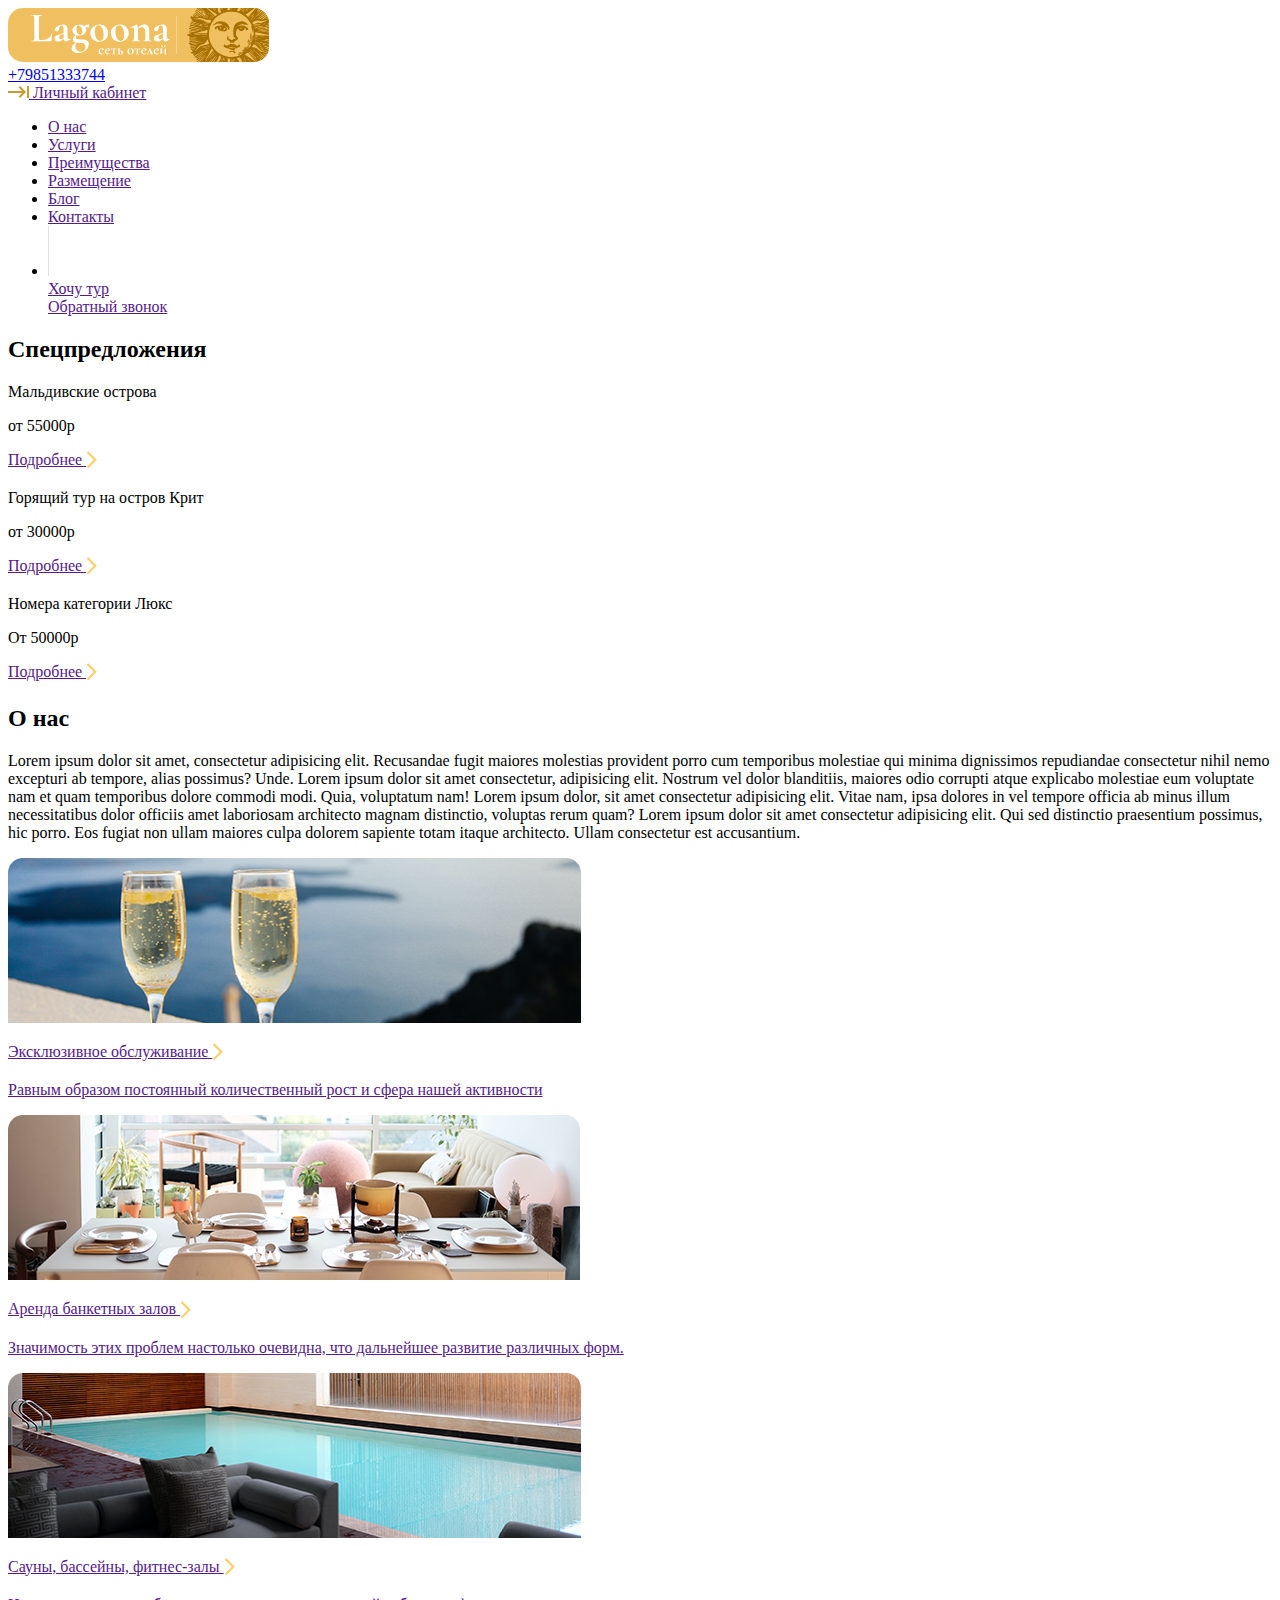
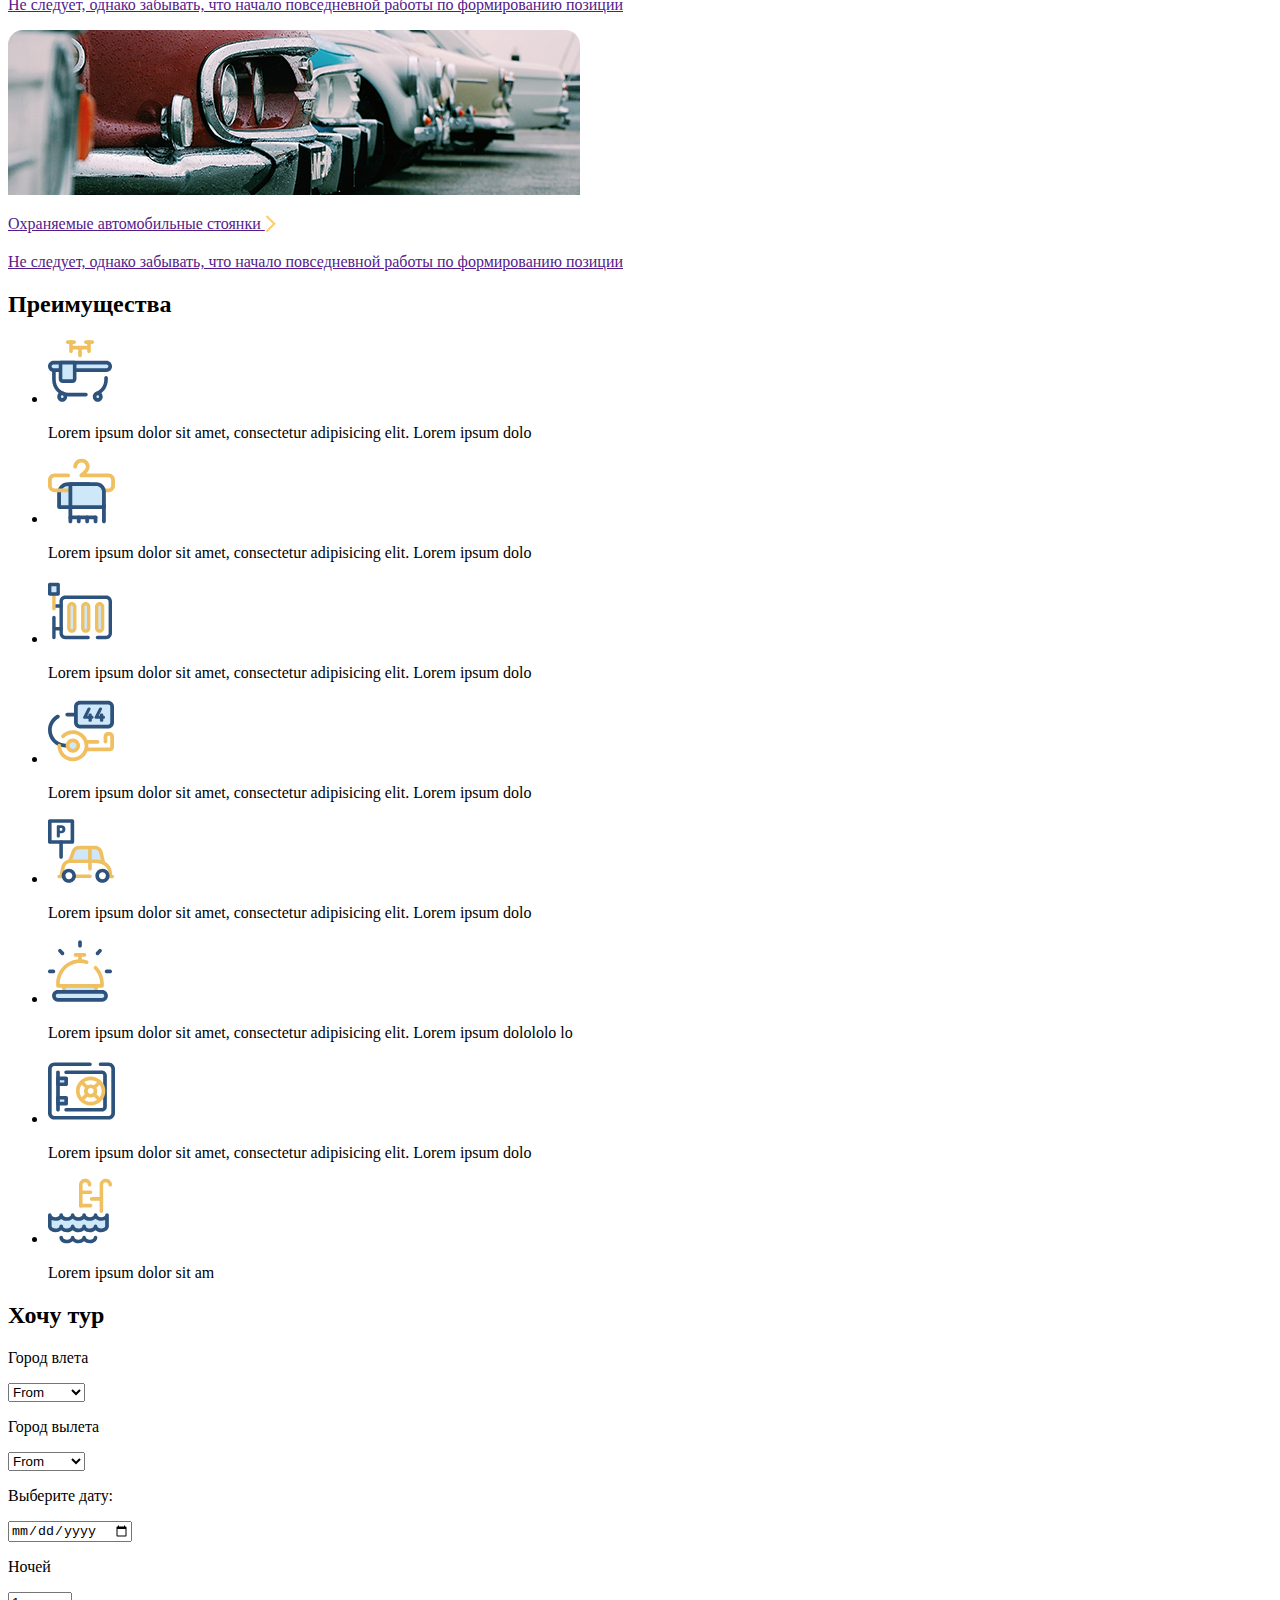
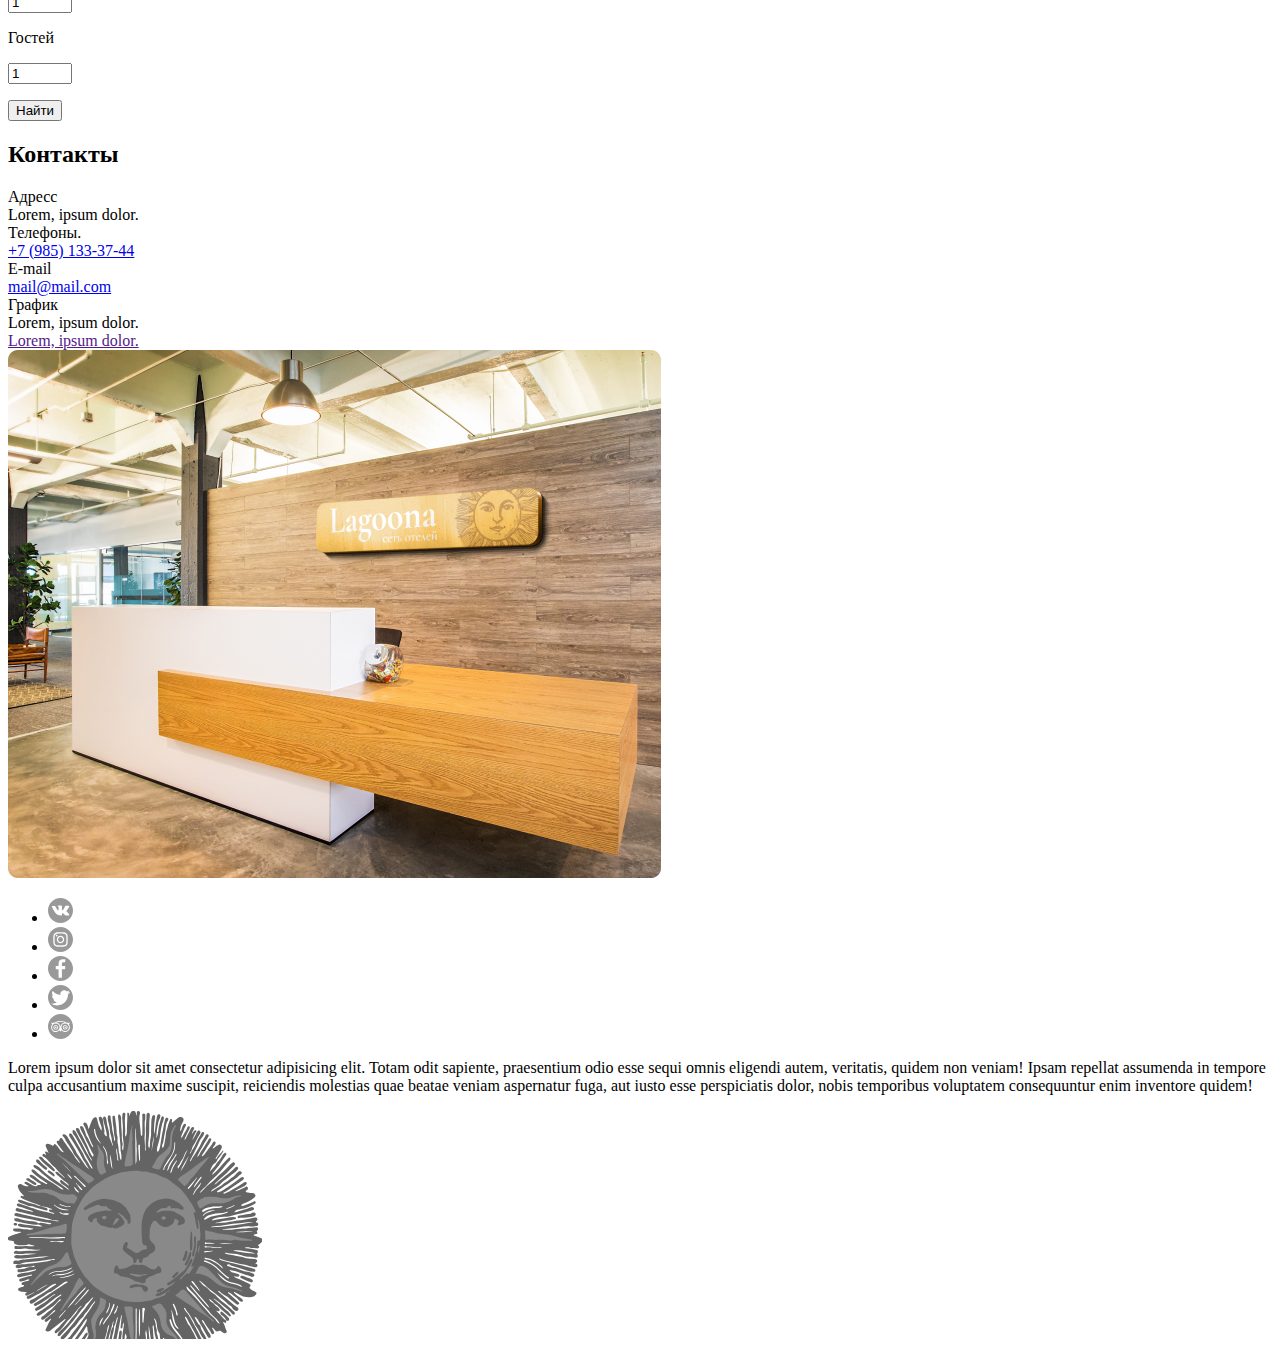
==== commit 56cc9298: "css3" ====
--- a/index.html
+++ b/index.html
@@ -6,8 +6,8 @@
     <meta http-equiv="X-UA-Compatible" content="IE=edge">
     <meta name="viewport" content="width=device-width, initial-scale=1.0">
     <title>Lagoona</title>
-    <link rel="stylesheet" href="/normalize.css">
-    <link rel="stylesheet" href="/style.css">
+    <link rel="stylesheet" href="/Lagoon/normalize.css">
+    <link rel="stylesheet" href="/Lagoon/style.css">
 </head>
 <!-- hjhjjgjd##### -->
 <body>
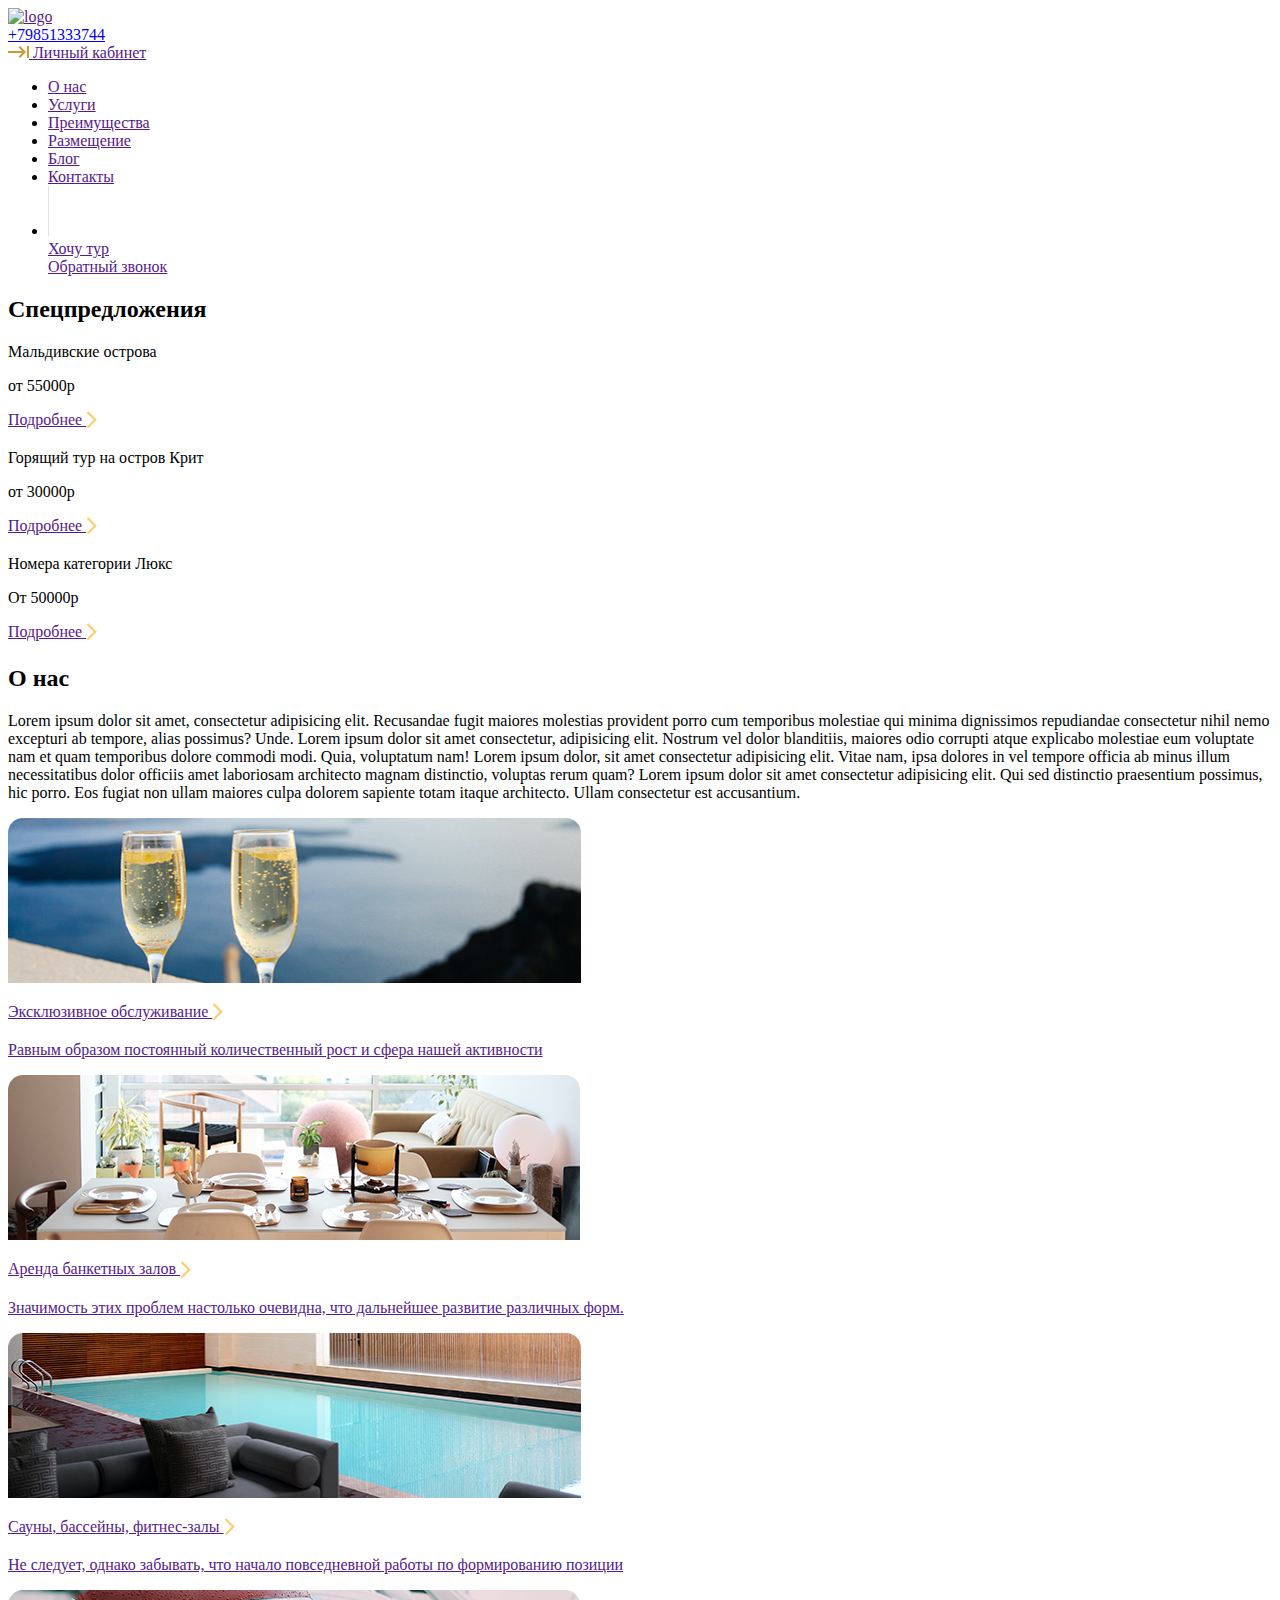
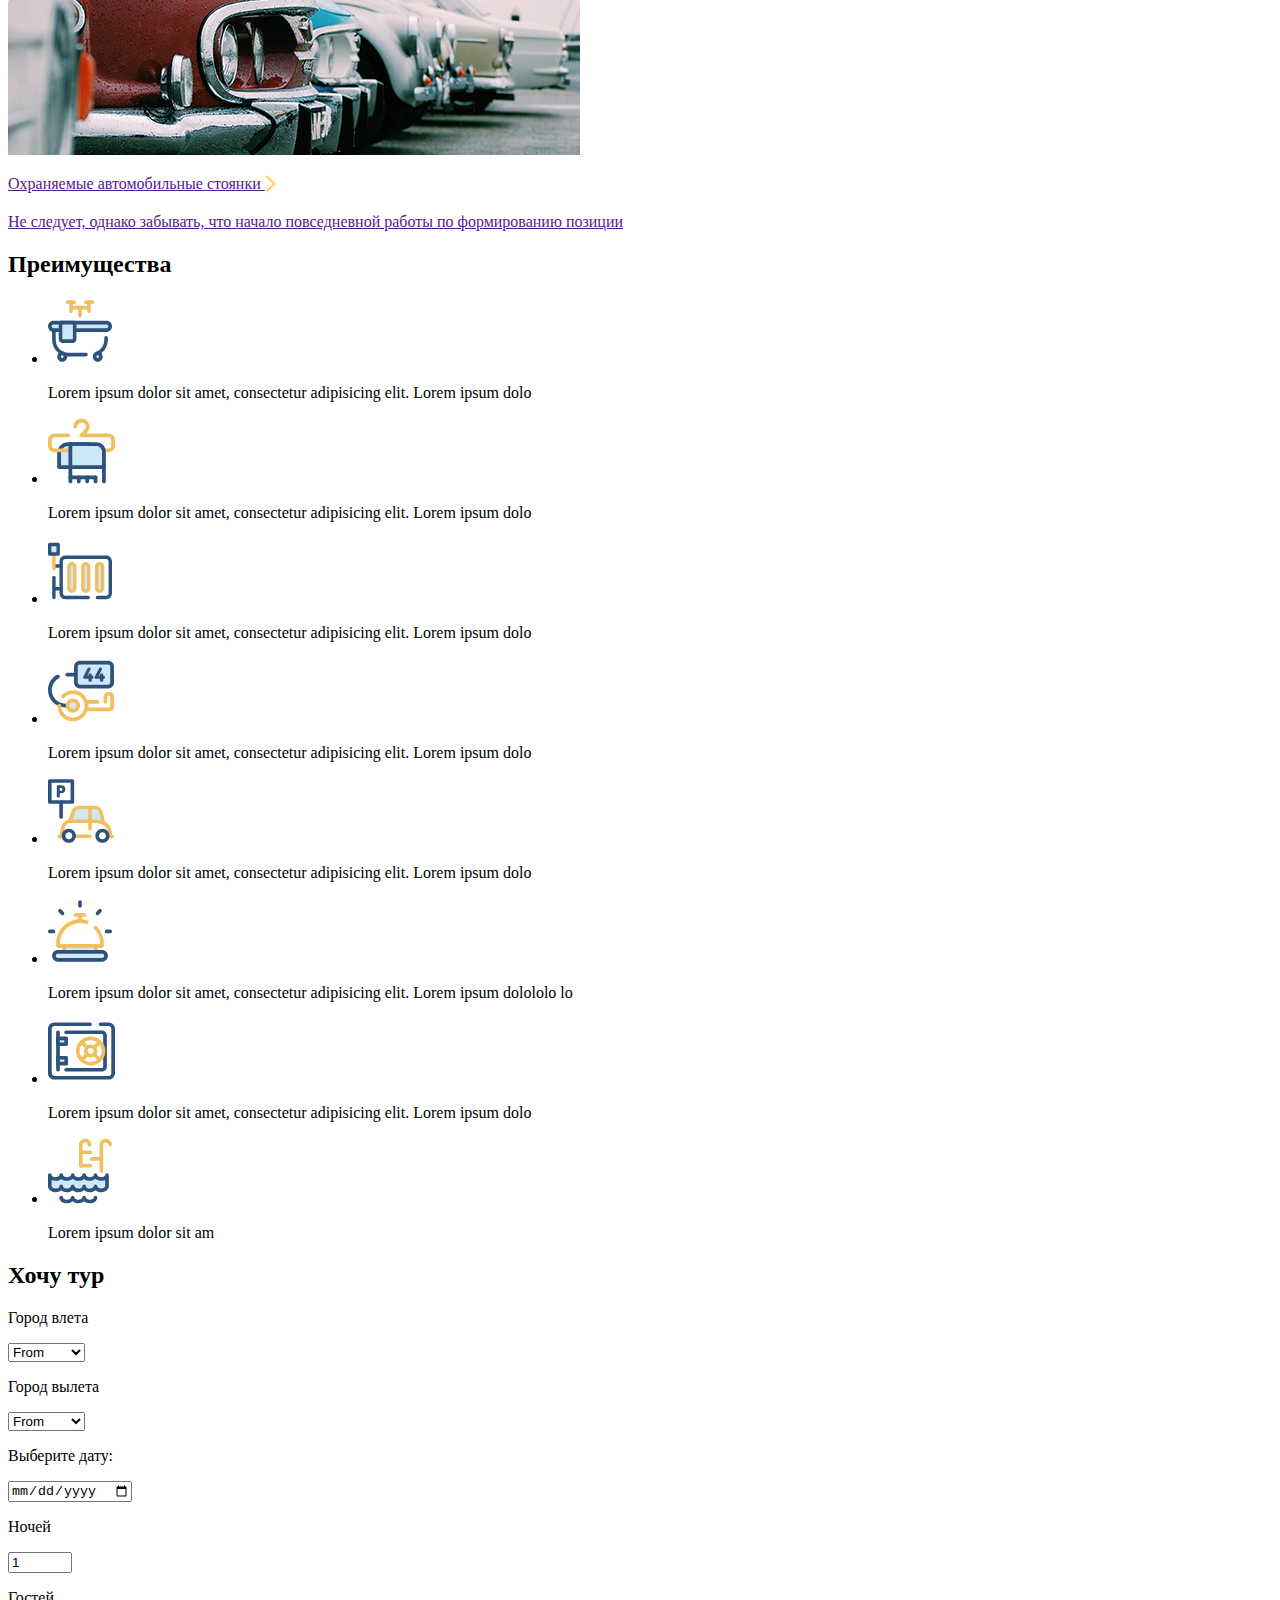
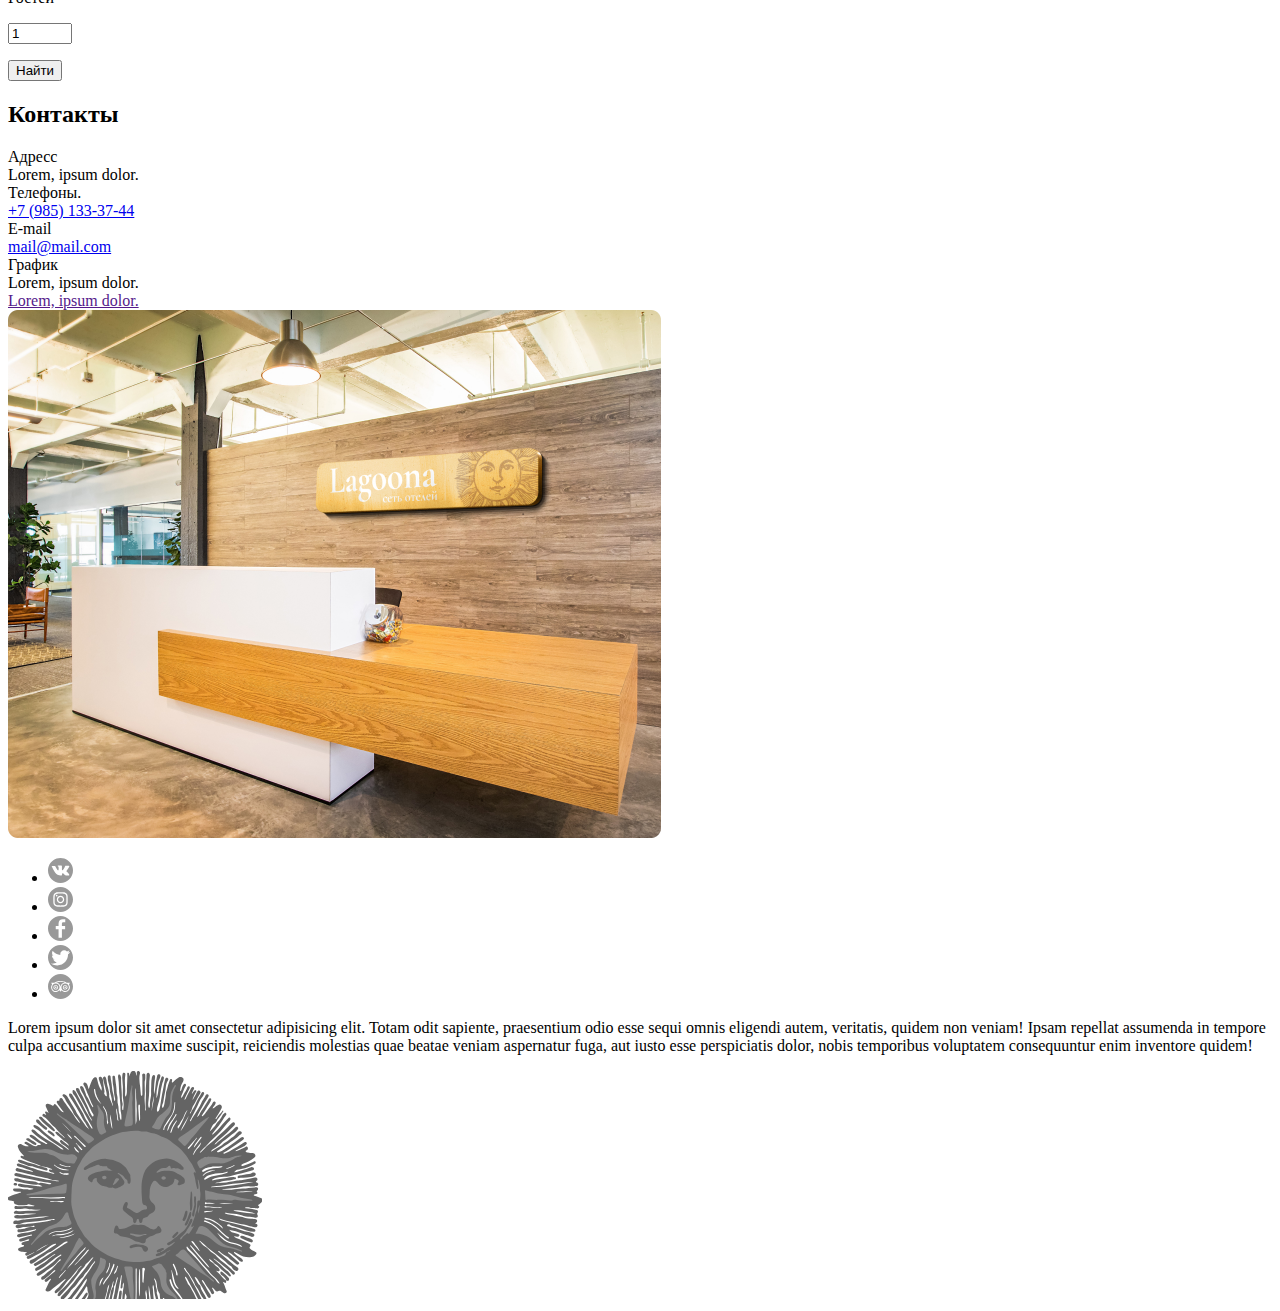
==== commit 1aa526ff: "css5" ====
--- a/index.html
+++ b/index.html
@@ -6,18 +6,18 @@
     <meta http-equiv="X-UA-Compatible" content="IE=edge">
     <meta name="viewport" content="width=device-width, initial-scale=1.0">
     <title>Lagoona</title>
-    <link rel="stylesheet" href="/Lagoon/normalize.css">
-    <link rel="stylesheet" href="/Lagoon/style.css">
+    <!-- <link rel="stylesheet" href="/Lagoon/normalize.css"> -->
+    <link rel="stylesheet" href="/Lagoon/style.css" type="text/css">
 </head>
 <!-- hjhjjgjd##### -->
 <body>
     <header>
-        <!-- jhghghg -->
+
         <div class="container">
             <div class="header">
                 <div class="header-top">
                     <div class="logo">
-                        <a href="" class="logoimg"><img src="/logo.svg" alt="logo"></a>
+                        <a href="" class="logoimg"><img src="/Lagoon/logo.svg" alt="logo"></a>
                         <div class="phone">
                             <a href="tel:+79851333744">+79851333744</a>
                         </div>
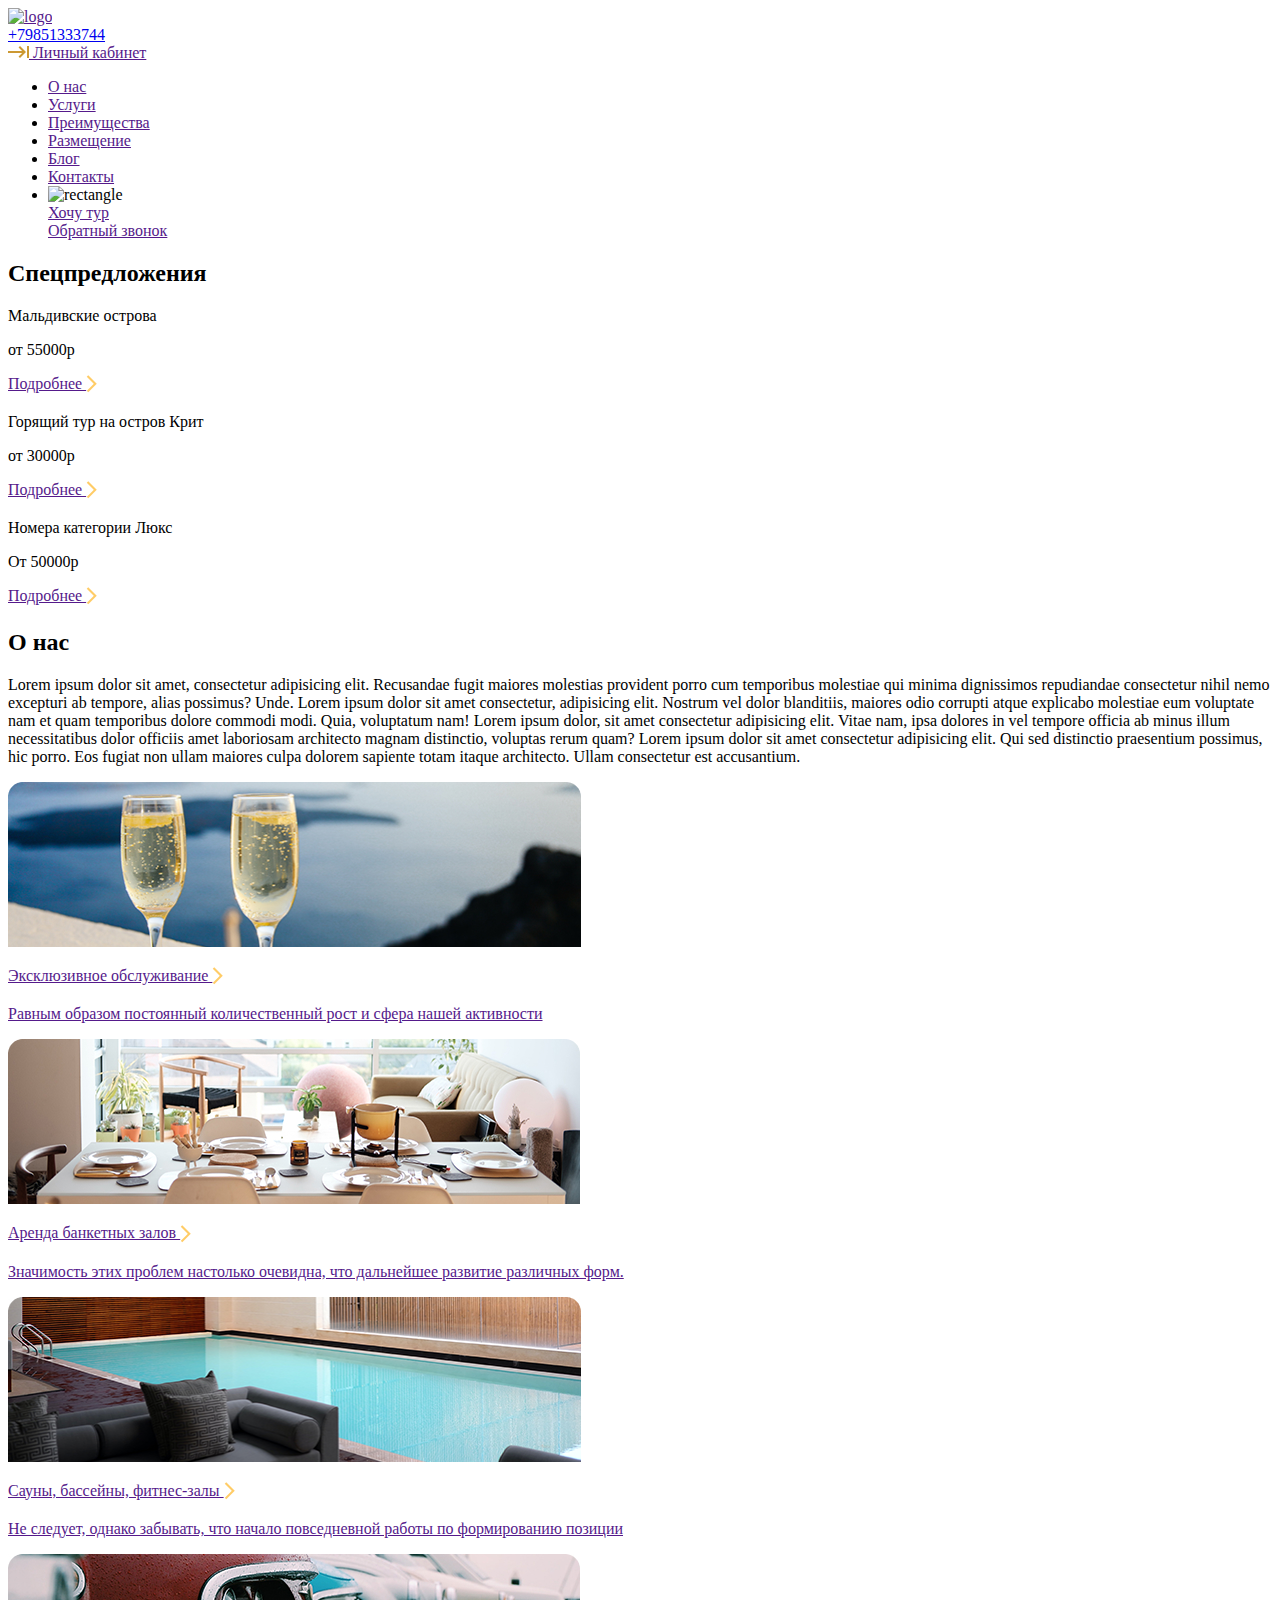
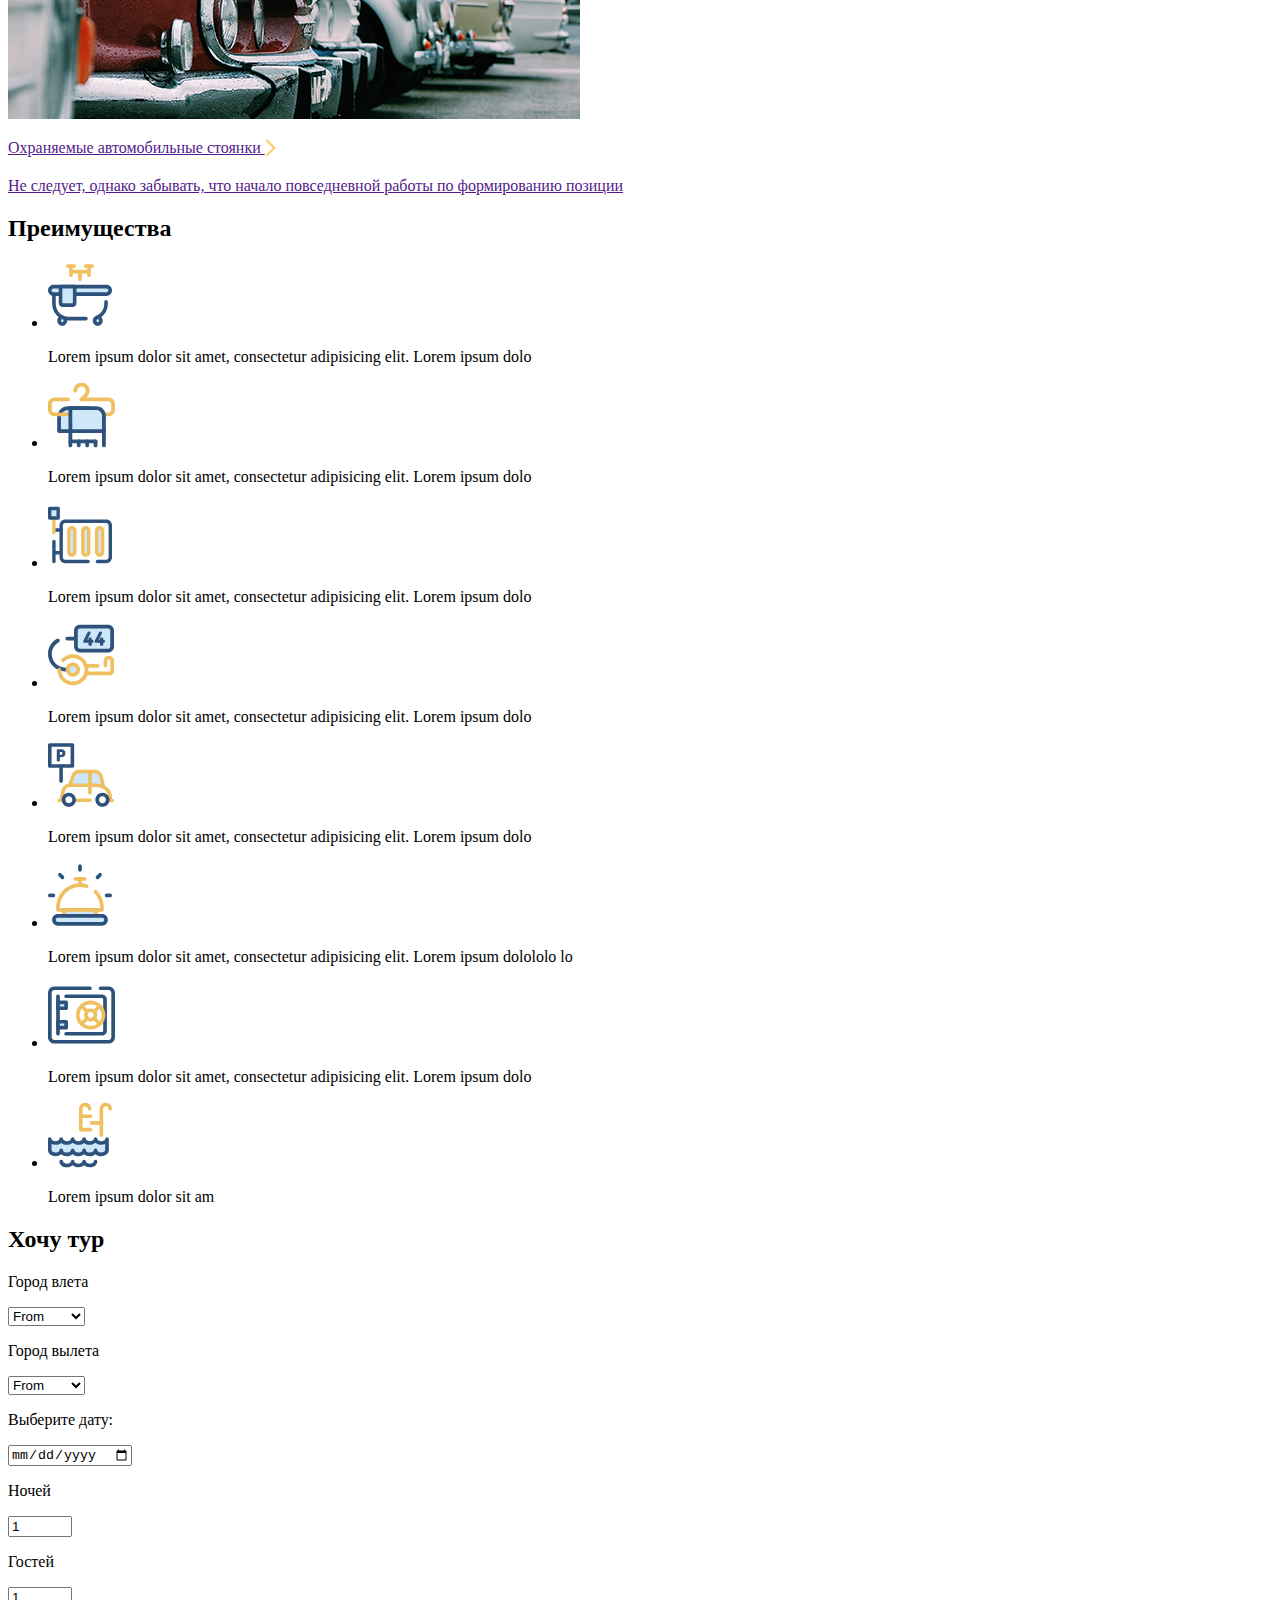
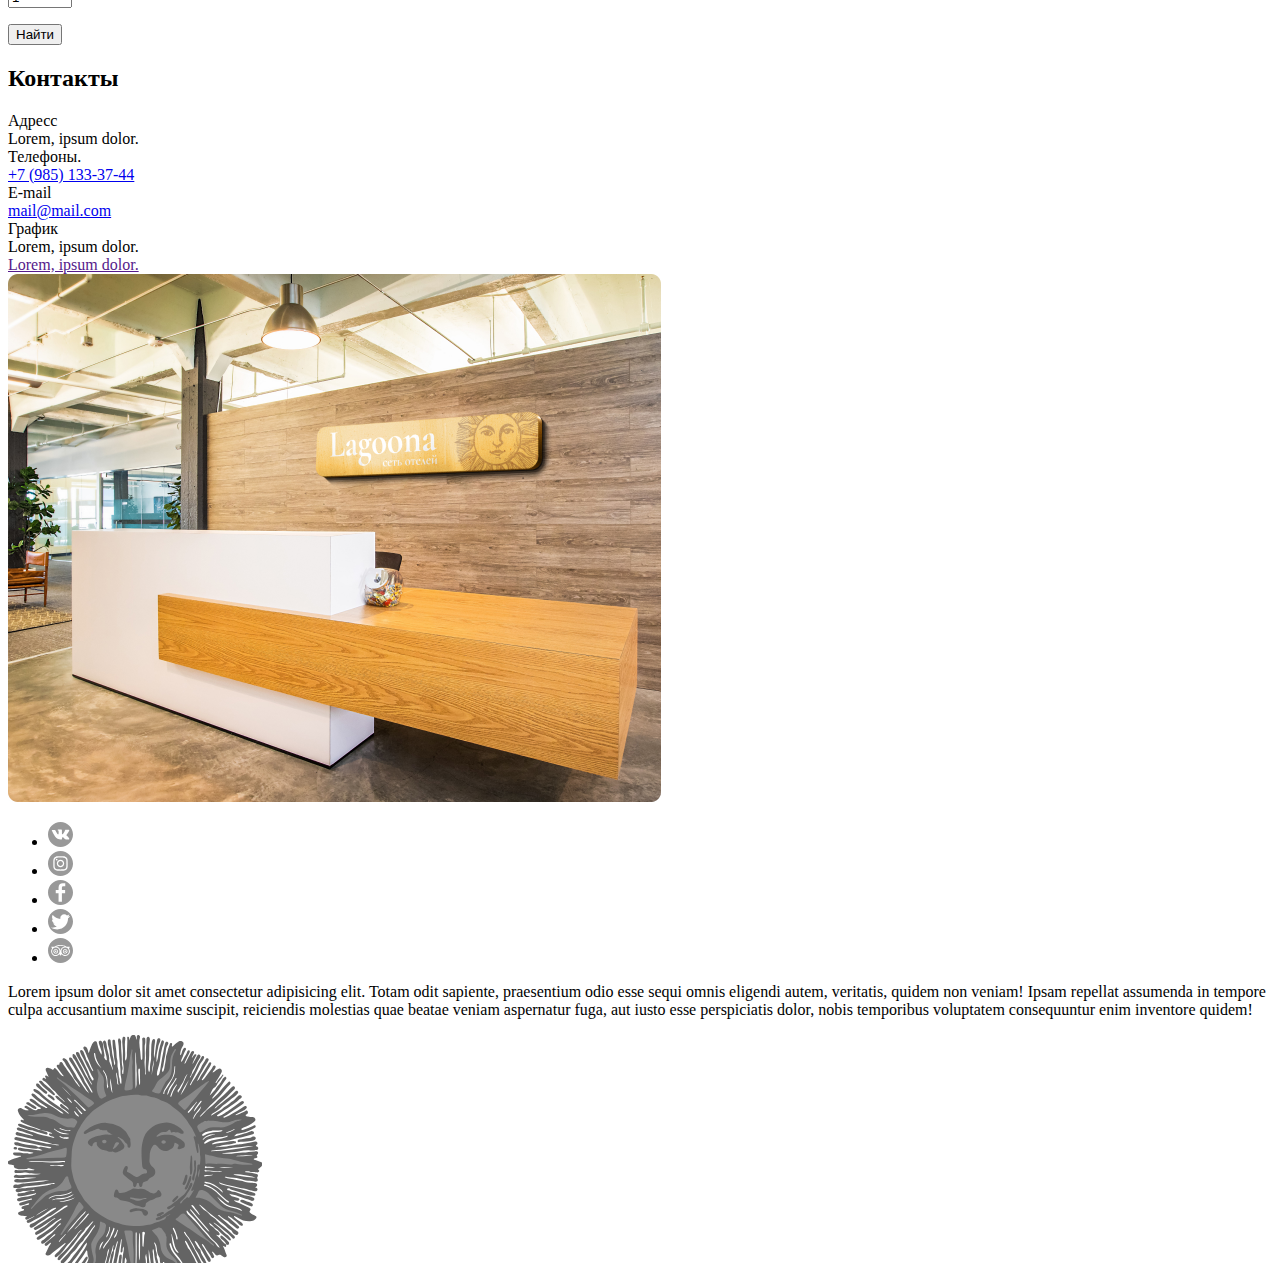
==== commit ff31a7e7: "css6" ====
--- a/index.html
+++ b/index.html
@@ -47,7 +47,7 @@
                             <a href="" class="nav-link">Контакты</a>
                         </li>
                         <li class="nav-item">
-                            <img src="/Rectangle 2 (1).png" alt="rectangle" height="100%">
+                            <img src="/Lagoon/Rectangle 2 (1).png" alt="rectangle" height="100%">
                         </li>
                         <div class="top-nav">
                             <div class="nav-item">
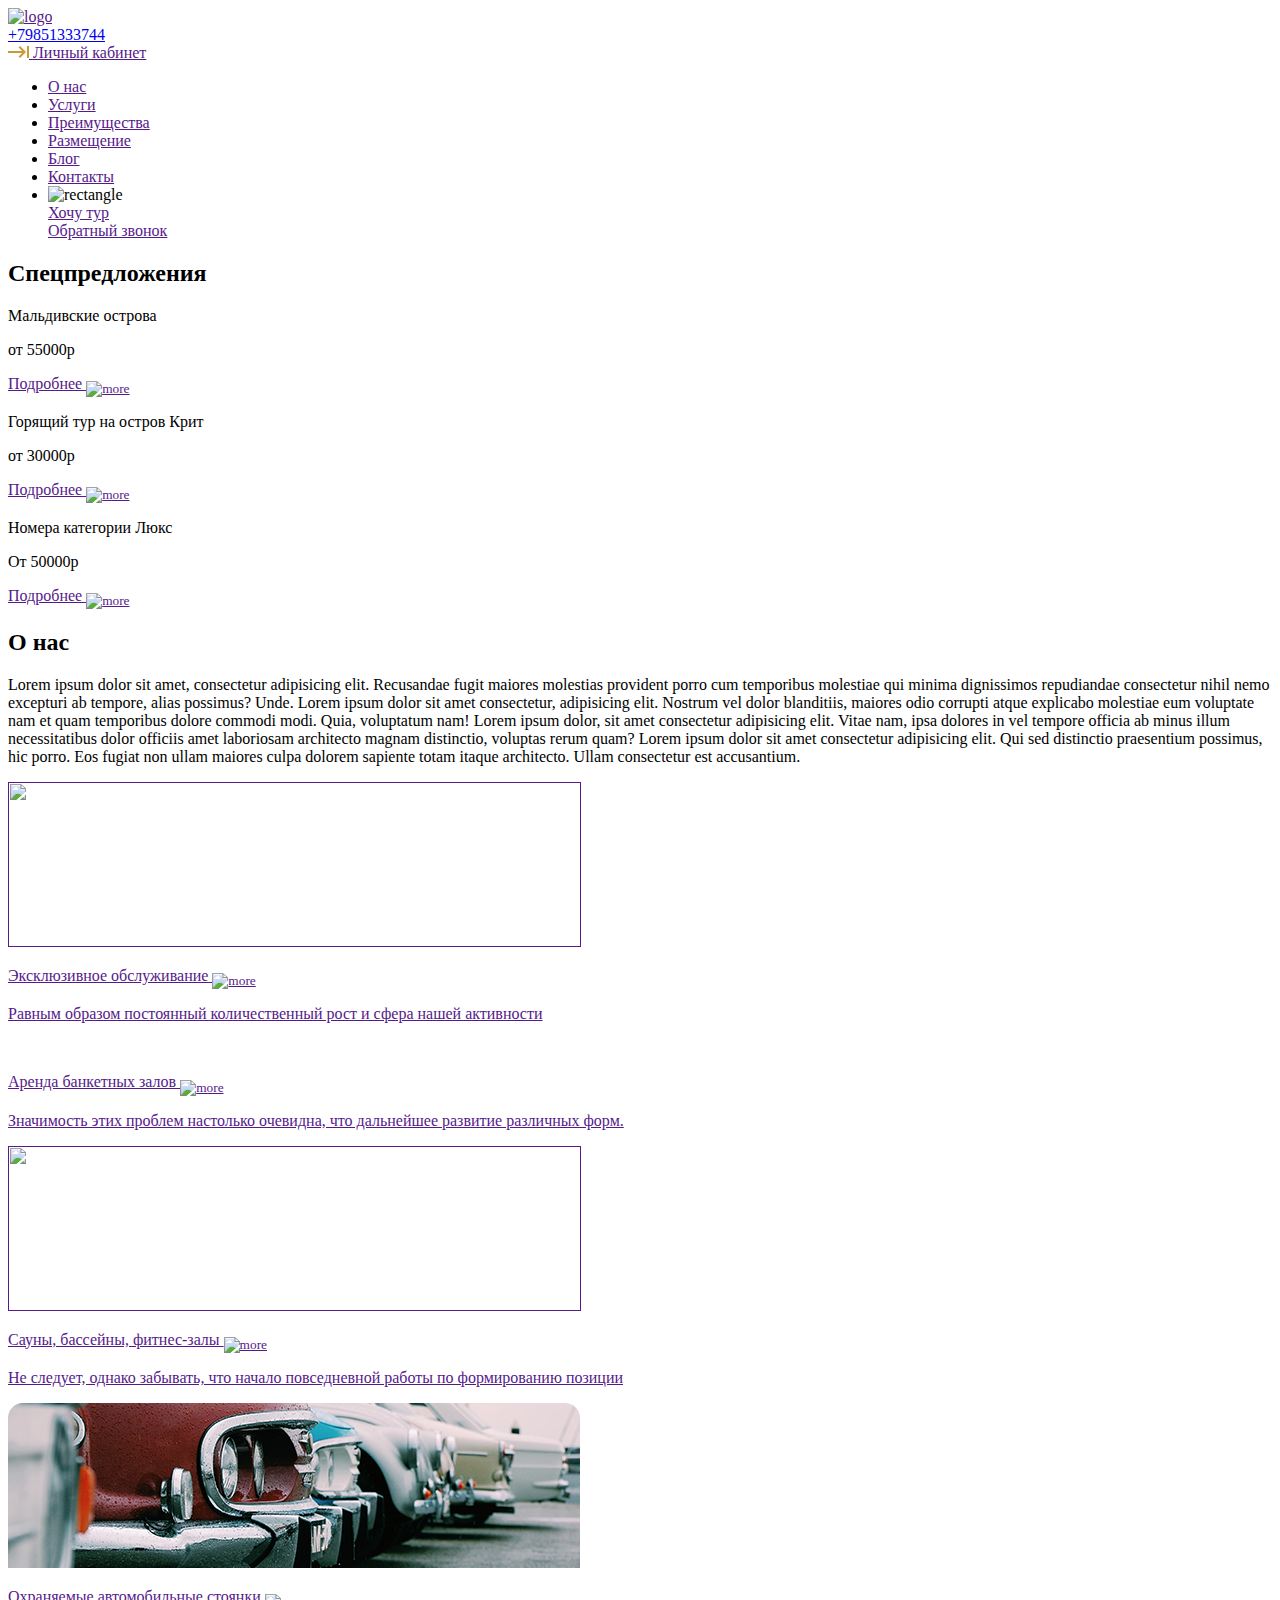
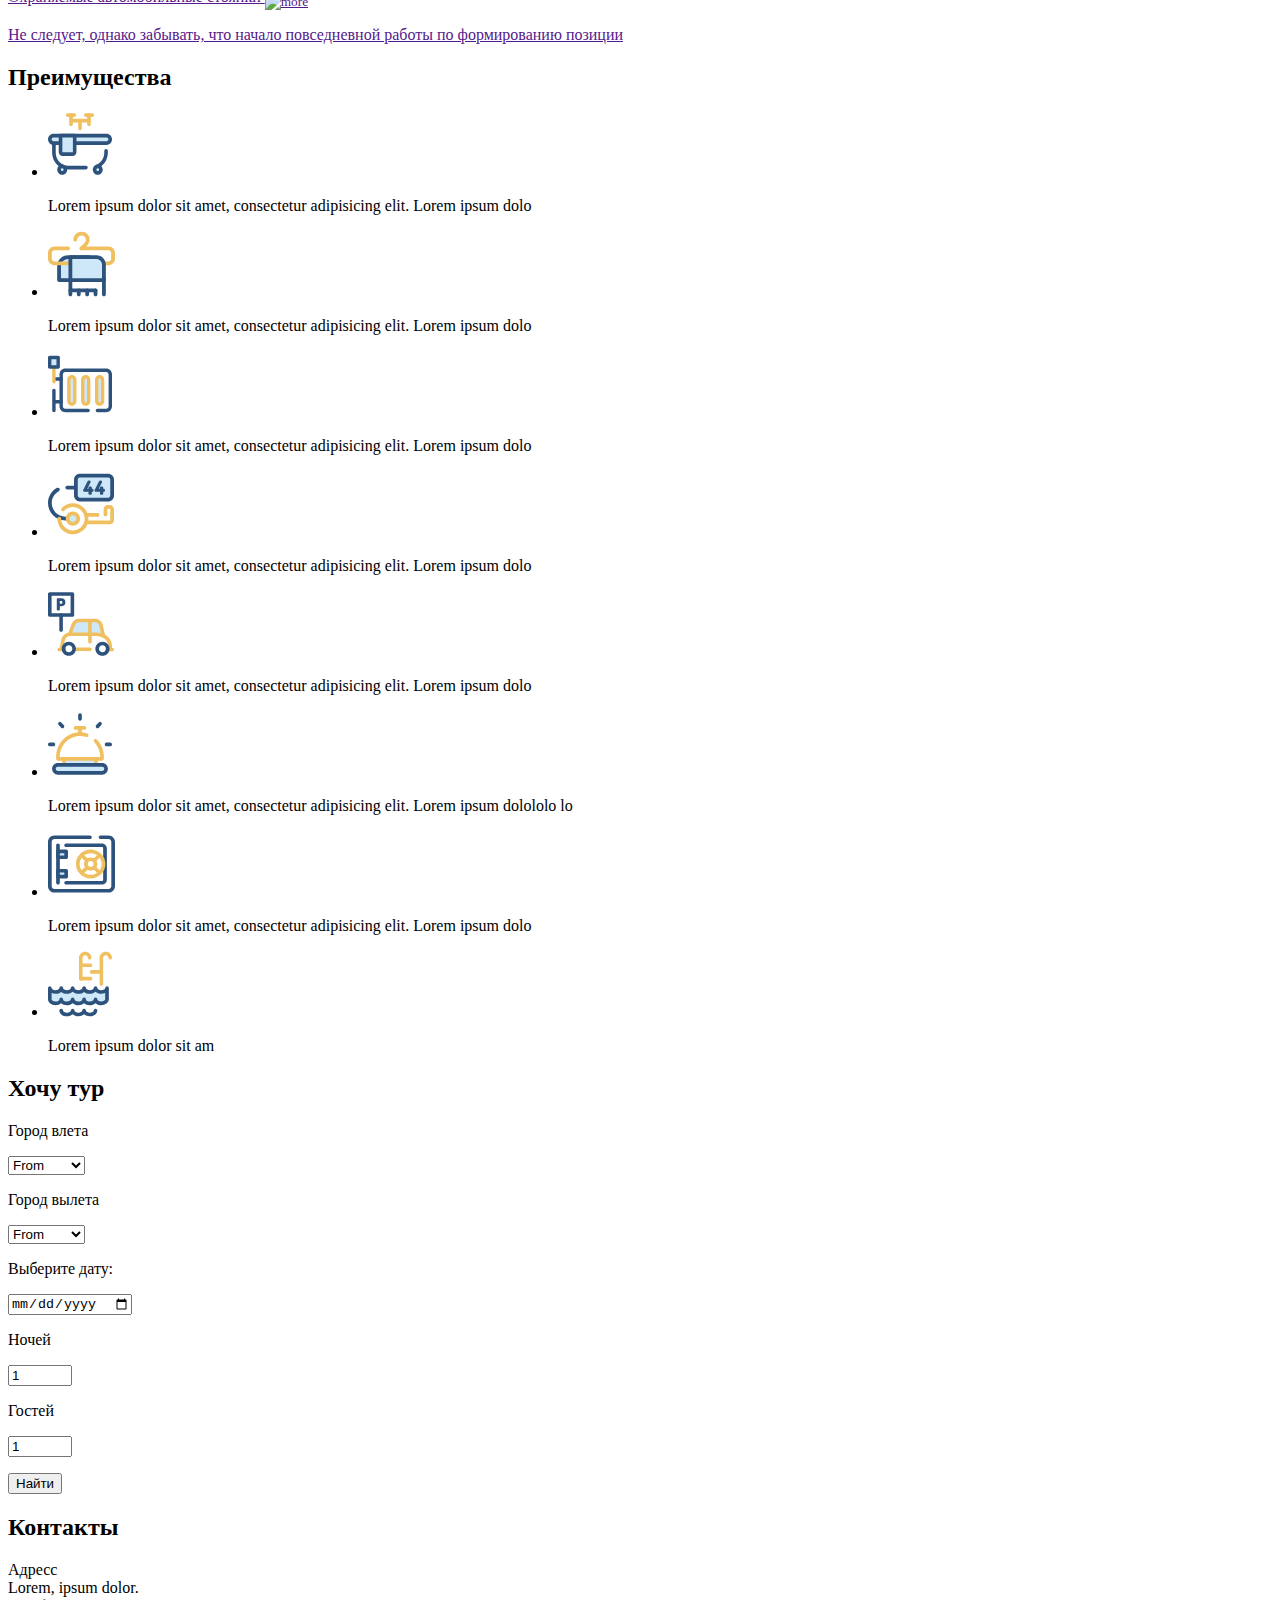
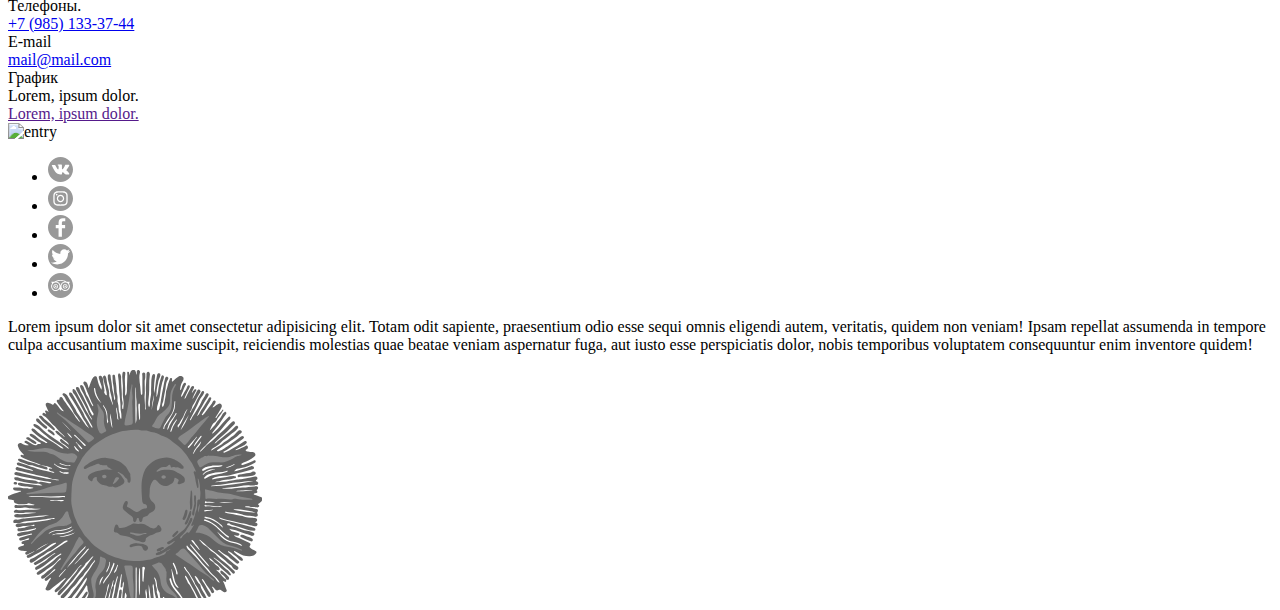
==== commit 245b03da: "imgFix" ====
--- a/index.html
+++ b/index.html
@@ -74,7 +74,7 @@
                         <a href="">
                             <p class="more">Подробнее
                                 <sub>
-                                    <img src="/Rectangle 2.png" alt="more">
+                                    <img src="/Lagoon/Rectangle 2.png" alt="more">
                                 </sub>
                             </p>
                         </a>
@@ -86,7 +86,7 @@
 
                             <p class="more">Подробнее
                                 <sub>
-                                    <img src="/Rectangle 2.png" alt="more">
+                                    <img src="/Lagoon/Rectangle 2.png" alt="more">
                                 </sub>
                             </p>
                         </a>
@@ -99,7 +99,7 @@
 
                         <p class="more">Подробнее
                             <sub>
-                                <img src="/Rectangle 2.png" alt="more">
+                                <img src="/Lagoon/Rectangle 2.png" alt="more">
                             </sub>
                         </p>
                     </a>
@@ -129,10 +129,10 @@
             <section class="services">
                 <div class="service">
                     <a href="">
-                        <img src="/10.jpg" width="573px" height="165px" alt="">
+                        <img src="/Lagoon/10.jpg" width="573px" height="165px" alt="">
                         <p class="more">Эксклюзивное обслуживание
                             <sub>
-                                <img src="/Rectangle 2.png" alt="more">
+                                <img src="/Lagoon/Rectangle 2.png" alt="more">
                             </sub>
                         </p>
                         <p>
@@ -142,10 +142,10 @@
                 </div>
                 <div class="service">
                     <a href="">
-                        <img src="/15.jpg" alt="">
+                        <img src="/Lagoon/15.jpg" alt="">
                         <p class="more">Аренда банкетных залов
                             <sub>
-                                <img src="/Rectangle 2.png" alt="more">
+                                <img src="/Lagoon/Rectangle 2.png" alt="more">
                             </sub>
                         </p>
                         <p>
@@ -155,10 +155,10 @@
                 </div>
                 <div class="service">
                     <a href="">
-                        <img src="/12.jpg" width="573px" height="165px" alt="">
+                        <img src="/Lagoon/12.jpg" width="573px" height="165px" alt="">
                         <p class="more">Сауны, бассейны, фитнес-залы
                             <sub>
-                                <img src="/Rectangle 2.png" alt="more">
+                                <img src="/Lagoon/Rectangle 2.png" alt="more">
                             </sub>
                         </p>
                         <p>
@@ -170,7 +170,7 @@
                         <img src="/carlo-d-agnolo-aFxSh_l4fbY-unsplash.jpg" alt="">
                         <p class="more">Охраняемые автомобильные стоянки
                             <sub>
-                                <img src="/Rectangle 2.png" alt="more">
+                                <img src="/Lagoon/Rectangle 2.png" alt="more">
                             </sub>
                         </p>
                         <p>
@@ -606,7 +606,7 @@
                 </div>
             </div>
             <div class="contacts-img">
-                <img src="/Layer 2 1.jpg" alt="entry" width="653px" height="528px">
+                <img src="/Lagoon/Layer 2 1.jpg" alt="entry" width="653px" height="528px">
             </div>
         </section>
     </div>
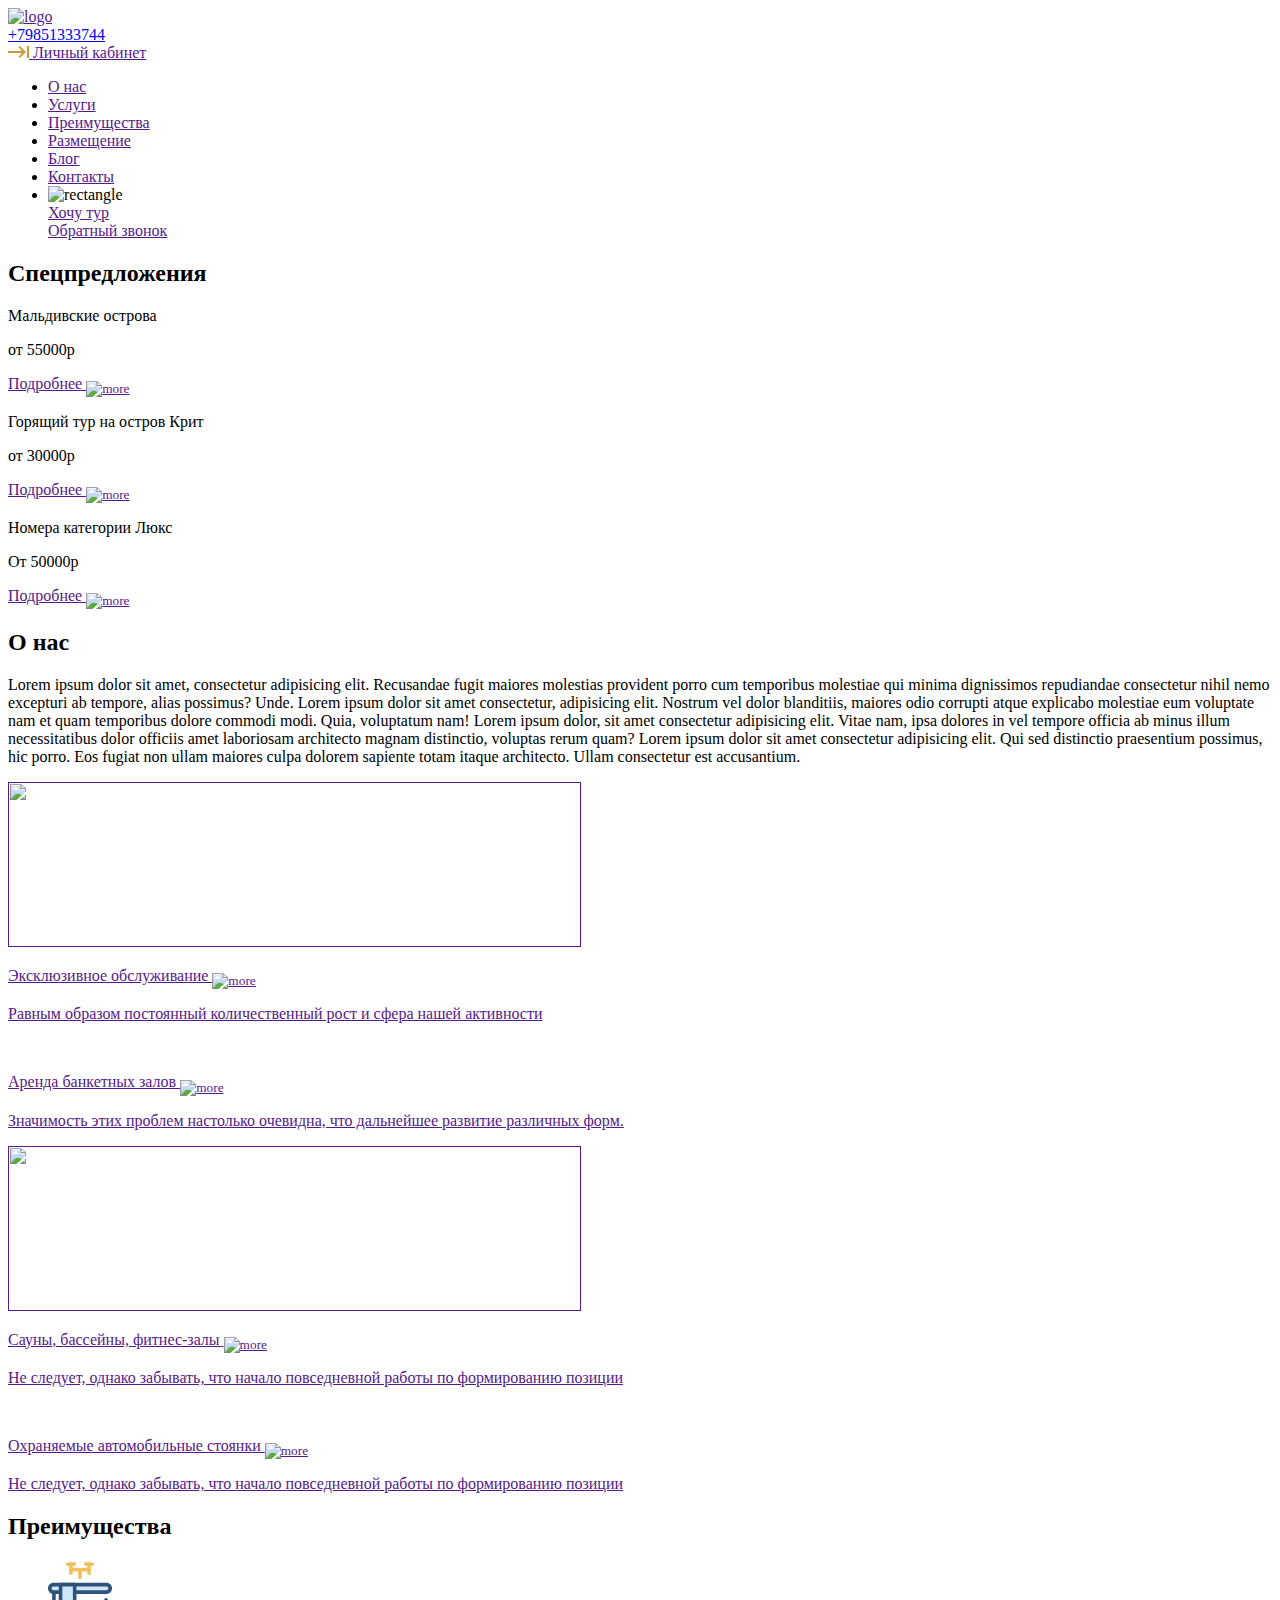
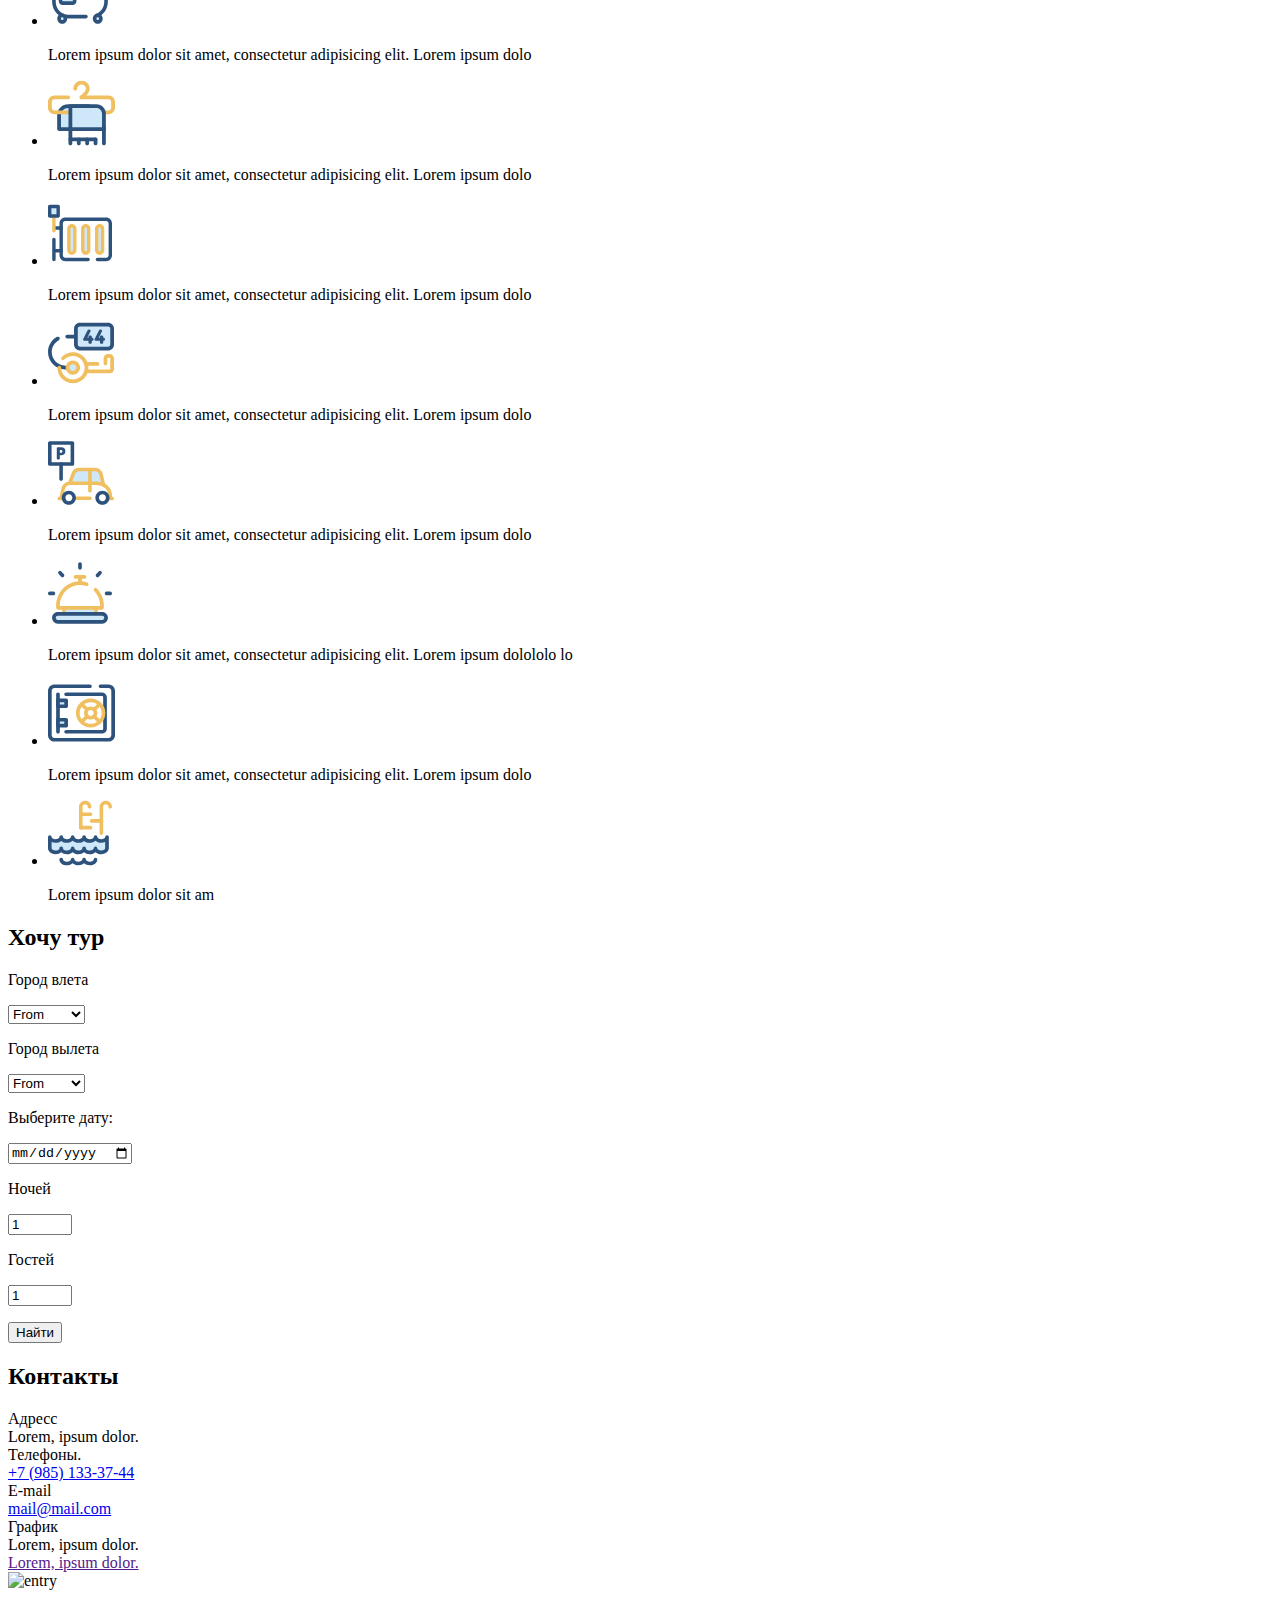
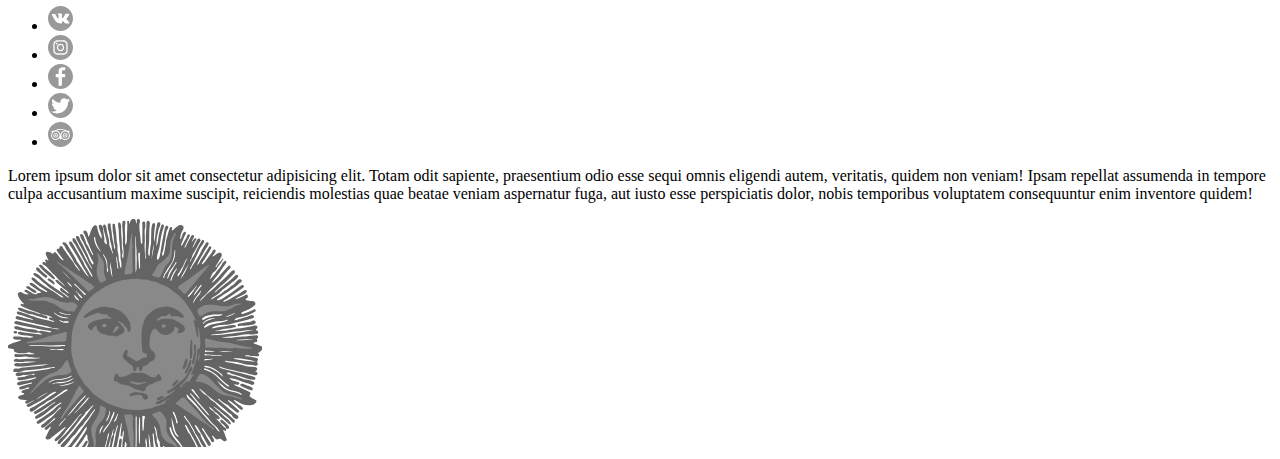
==== commit 1428a89c: "carlo" ====
--- a/index.html
+++ b/index.html
@@ -167,7 +167,7 @@
                 </div>
                 <div class="service">
                     <a href="">
-                        <img src="/carlo-d-agnolo-aFxSh_l4fbY-unsplash.jpg" alt="">
+                        <img src="/Lagoon/carlo-d-agnolo-aFxSh_l4fbY-unsplash.jpg" alt="">
                         <p class="more">Охраняемые автомобильные стоянки
                             <sub>
                                 <img src="/Lagoon/Rectangle 2.png" alt="more">
